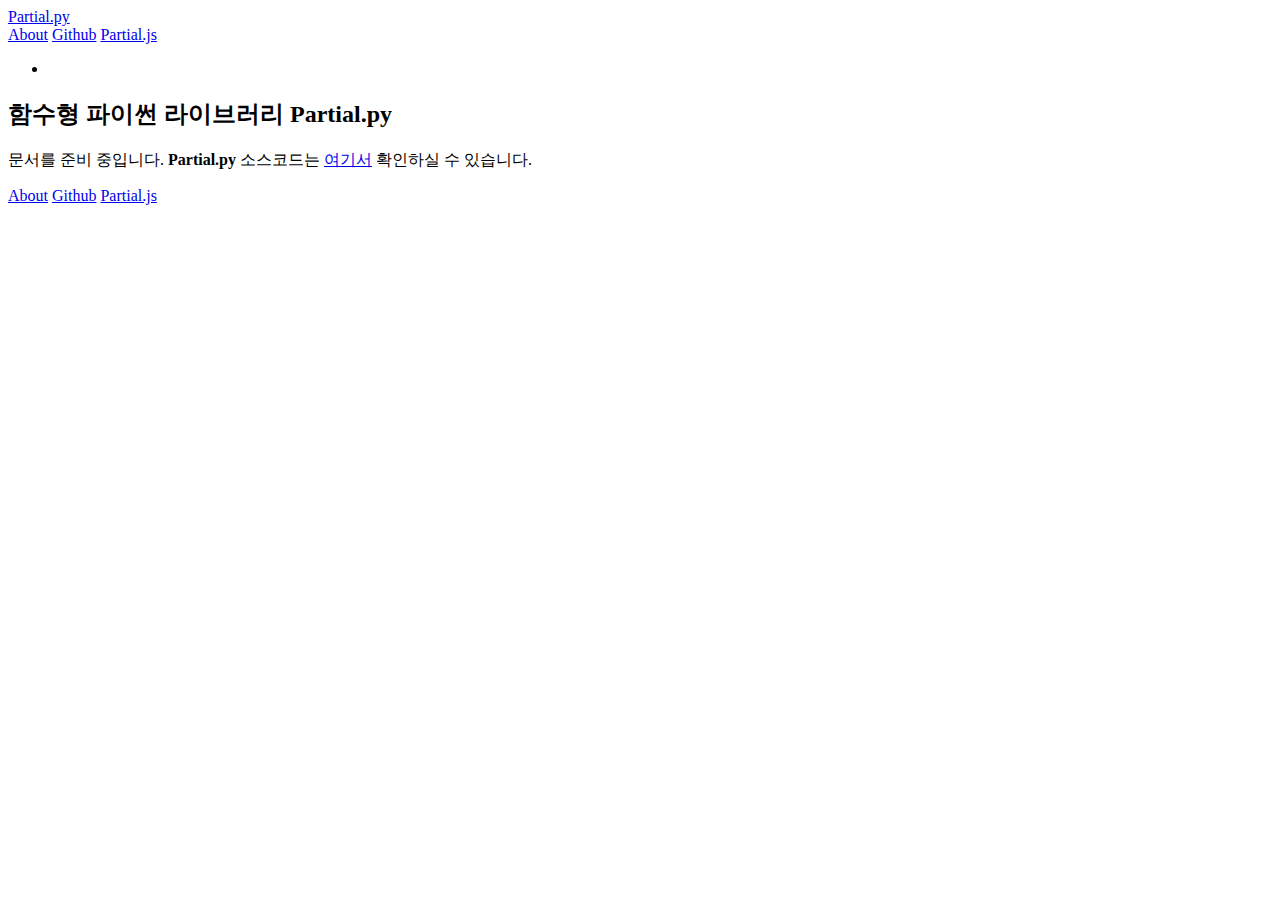
==== index.html @ ff906f54 "Site updated: 2017-05-24 17:25:22" ====
<!DOCTYPE html>
<html>
<head>
  <meta charset="utf-8">
  
  <title>Partial.py</title>
  <meta name="viewport" content="width=device-width, initial-scale=1, maximum-scale=1">
  <meta property="og:type" content="website">
<meta property="og:title" content="Partial.py">
<meta property="og:url" content="https://marpple.github.io/partial.py/index.html">
<meta property="og:site_name" content="Partial.py">
<meta name="twitter:card" content="summary">
<meta name="twitter:title" content="Partial.py">
  
  
    <link rel="shortcut icon" href="/partial.py/css/images/favicon.ico">
  
  
    <link href="//fonts.googleapis.com/css?family=Source+Code+Pro" rel="stylesheet" type="text/css">
  
  <link rel="stylesheet" href="/partial.py/css/style.css">
  

</head>

<body>
  <div id="container">
    <div id="wrap">
      <header id="header">
  <div id="header-outer">
    <div id="header-title" class="inner">
      <a href="/partial.py/">
       
        <div id="logo">Partial.py</div>
       
      </a>
    </div>
    <div id="header-middle" class="inner"></div>
    <div id="header-menu" class="inner">
      <nav id="main-nav">
        <a id="main-nav-toggle" class="nav-icon"></a>
        
          <a class="main-nav-link" href="/partial.py/">About</a>
        
          <a class="main-nav-link" href="https://github.com/marpple/partial.py">Github</a>
        
          <a class="main-nav-link" href="https://marpple.github.io/partial.js/">Partial.js</a>
        
      </nav>
    </div>
  </div>
</header>
      <div id="body">
        
<aside id="sidebar">
  <div class="widget-wrap" id="about">
    
    <div class="widget-title">
      <a href="#"></a>
    </div>
    <div class="widget">
      <ul>
        
        <li>
          <a href="#"></a>
        </li>
        
      </ul>
    </div>
    
  </div>
</aside>
<div id="main">
  <div id="posts-container">
    
  
    <div id="post-함수형 파이썬 라이브러리 Partial.py">
      <h2 class="post-title">함수형 파이썬 라이브러리 Partial.py</h2>
      <article id="about" class="article article-type-post" itemscope itemprop="blogPost">
  <div class="article-meta"></div>
  <div class="article-inner">
    <div class="article-entry" itemprop="articleBody">
      <p>문서를 준비 중입니다. <strong>Partial.py</strong> 소스코드는 <a href="https://github.com/marpple/partial.py" target="_blank" rel="external">여기서</a> 확인하실 수 있습니다.</p>

    </div>
  </div>
</article>



    </div>
  


  </div>
</div>

      </div>
    </div>
    <nav id="mobile-nav">
  
    <a href="/partial.py/" class="mobile-nav-link">About</a>
  
    <a href="https://github.com/marpple/partial.py" class="mobile-nav-link">Github</a>
  
    <a href="https://marpple.github.io/partial.js/" class="mobile-nav-link">Partial.js</a>
  
</nav>
    

<script src="//ajax.googleapis.com/ajax/libs/jquery/3.2.1/jquery.min.js"></script>


  <link rel="stylesheet" href="/partial.py/fancybox/jquery.fancybox.css">
  <script src="/partial.py/fancybox/jquery.fancybox.pack.js"></script>

<script src="/partial.py/js/partial.js"></script>
<script src="/partial.py/js/script.js"></script>

  </div>
</body>
</html>
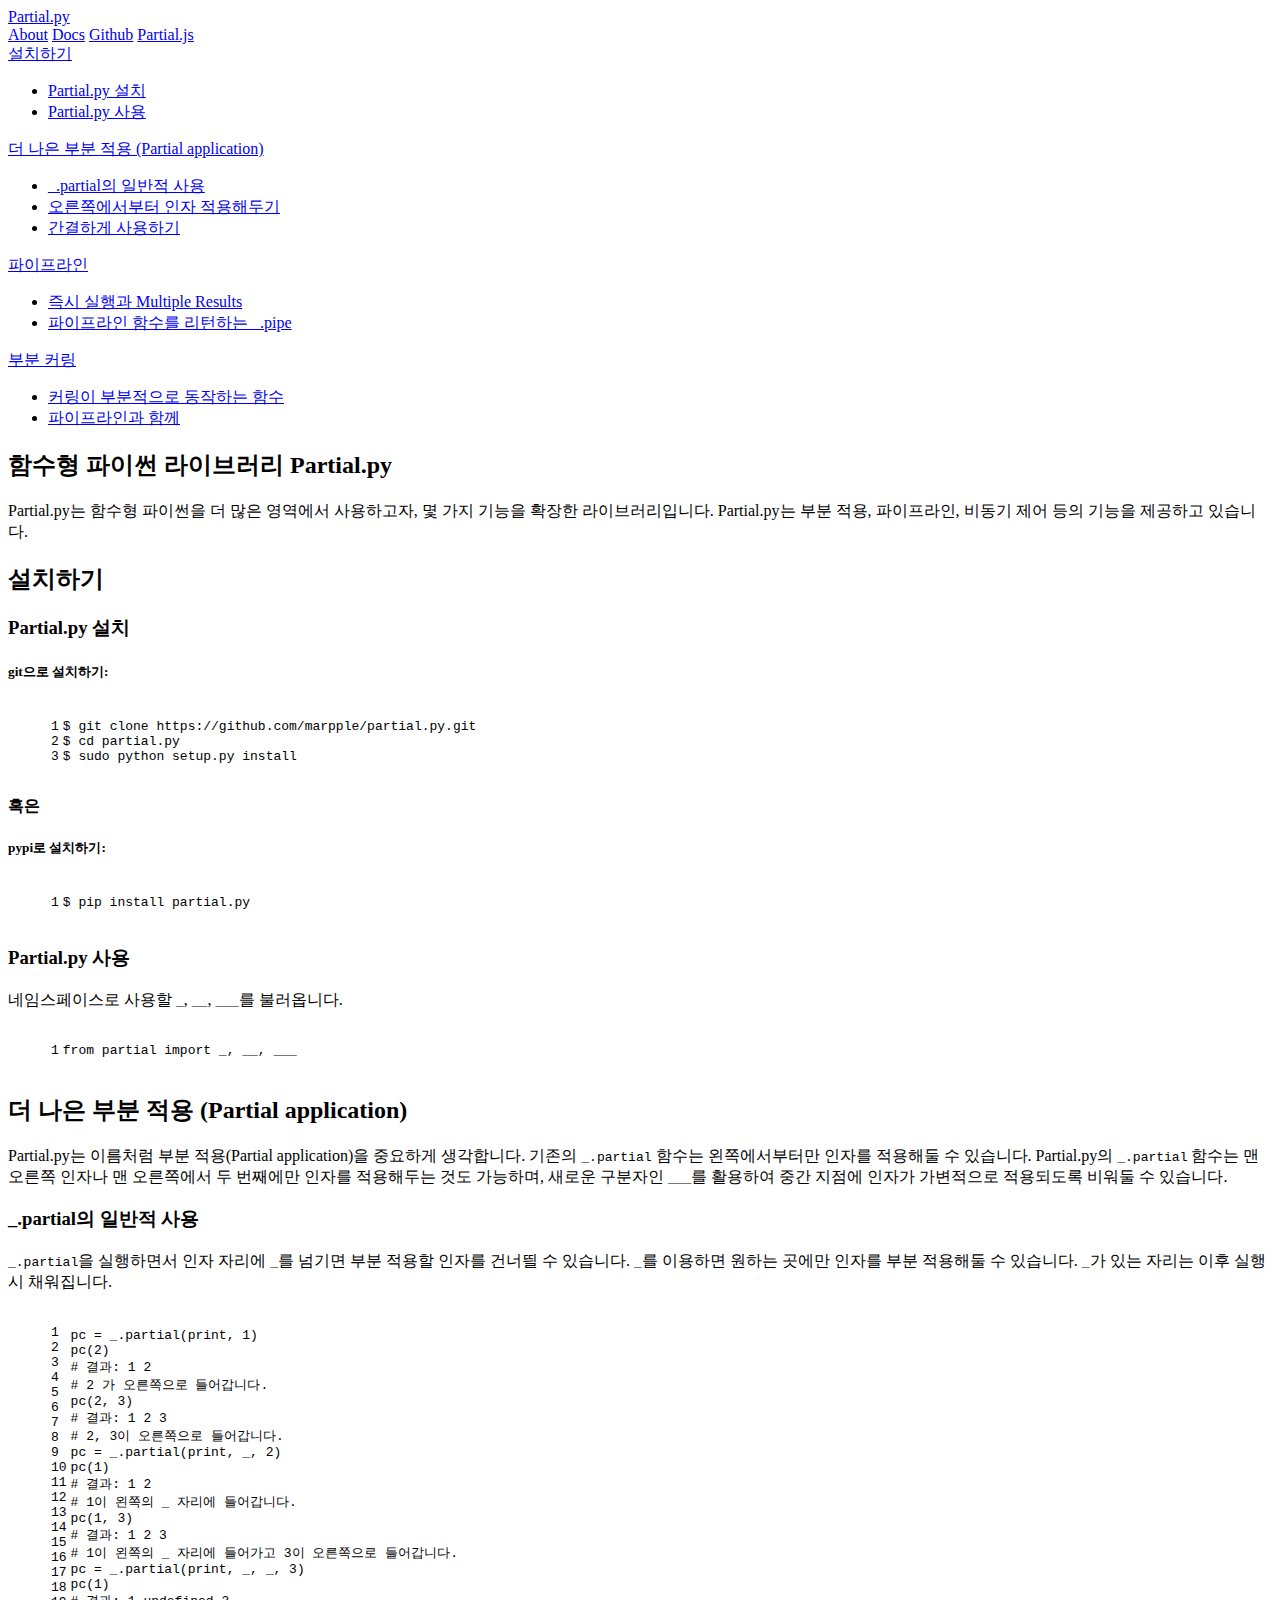
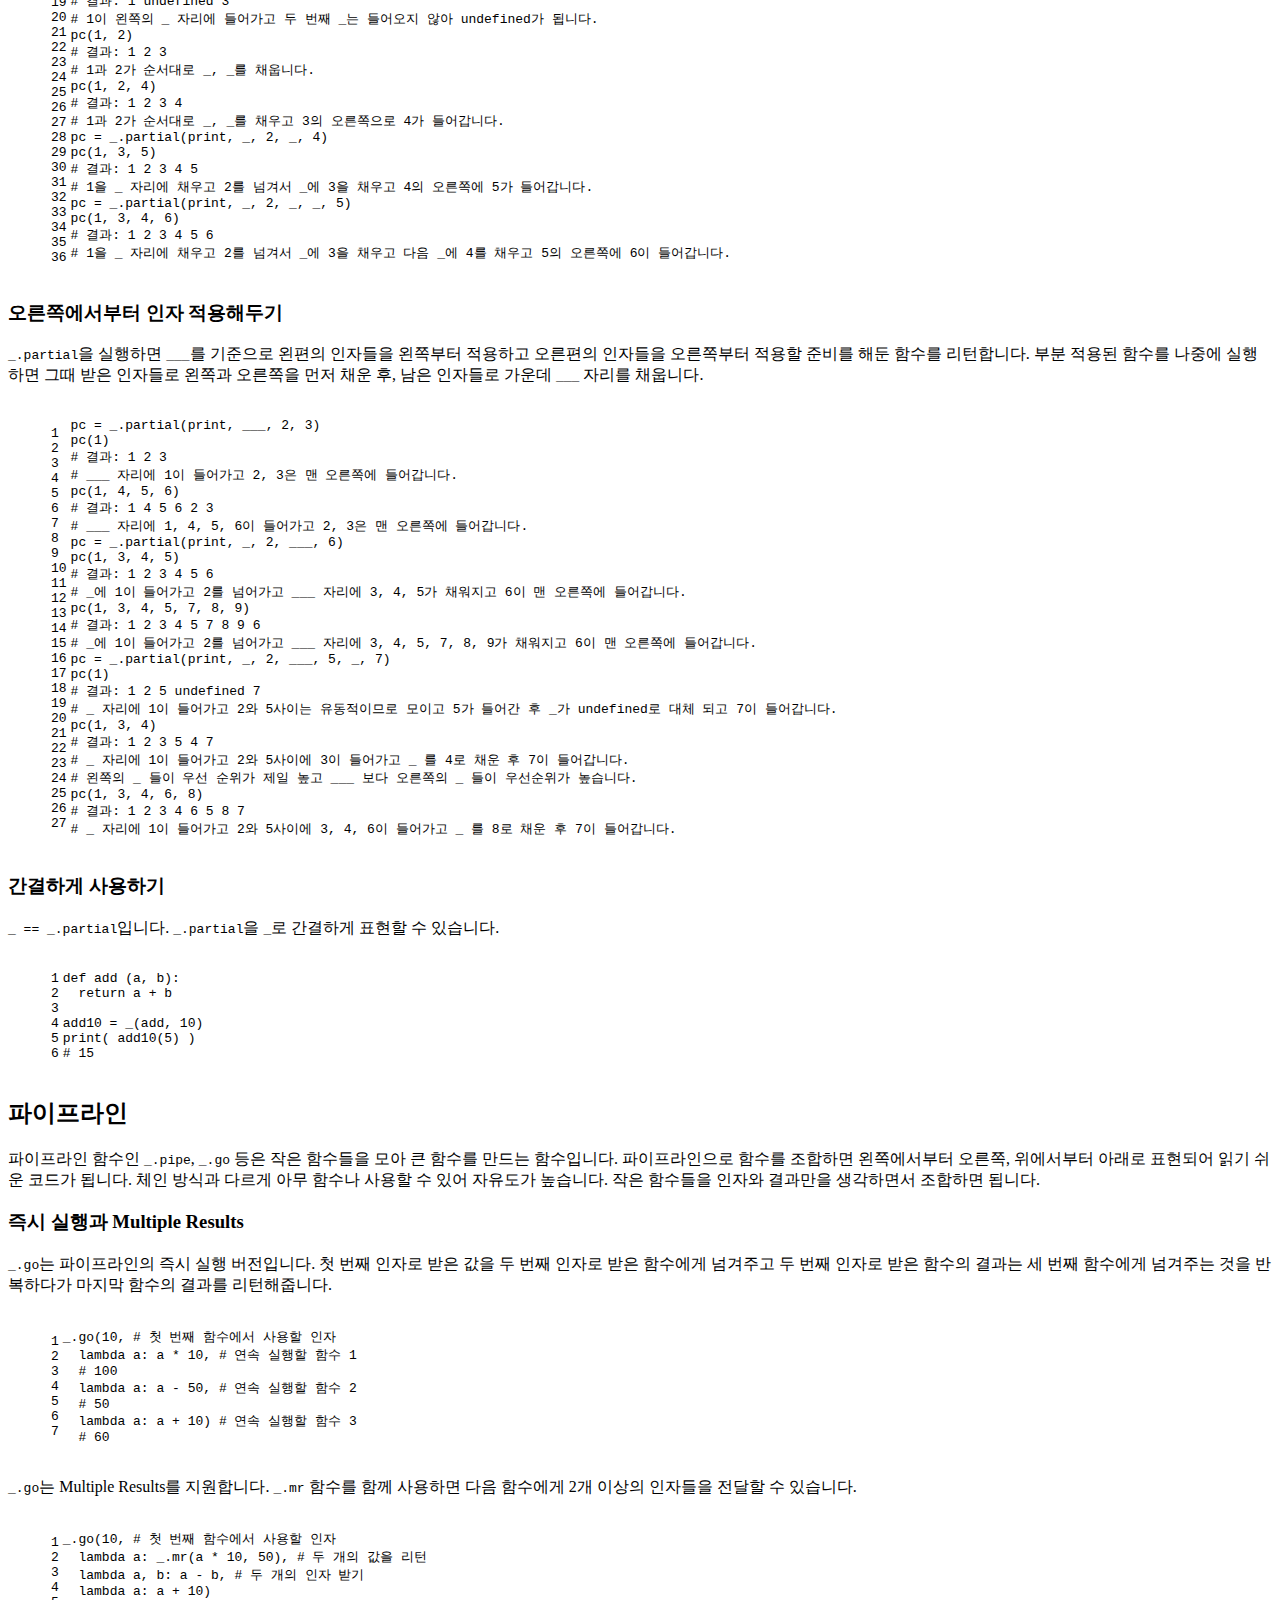
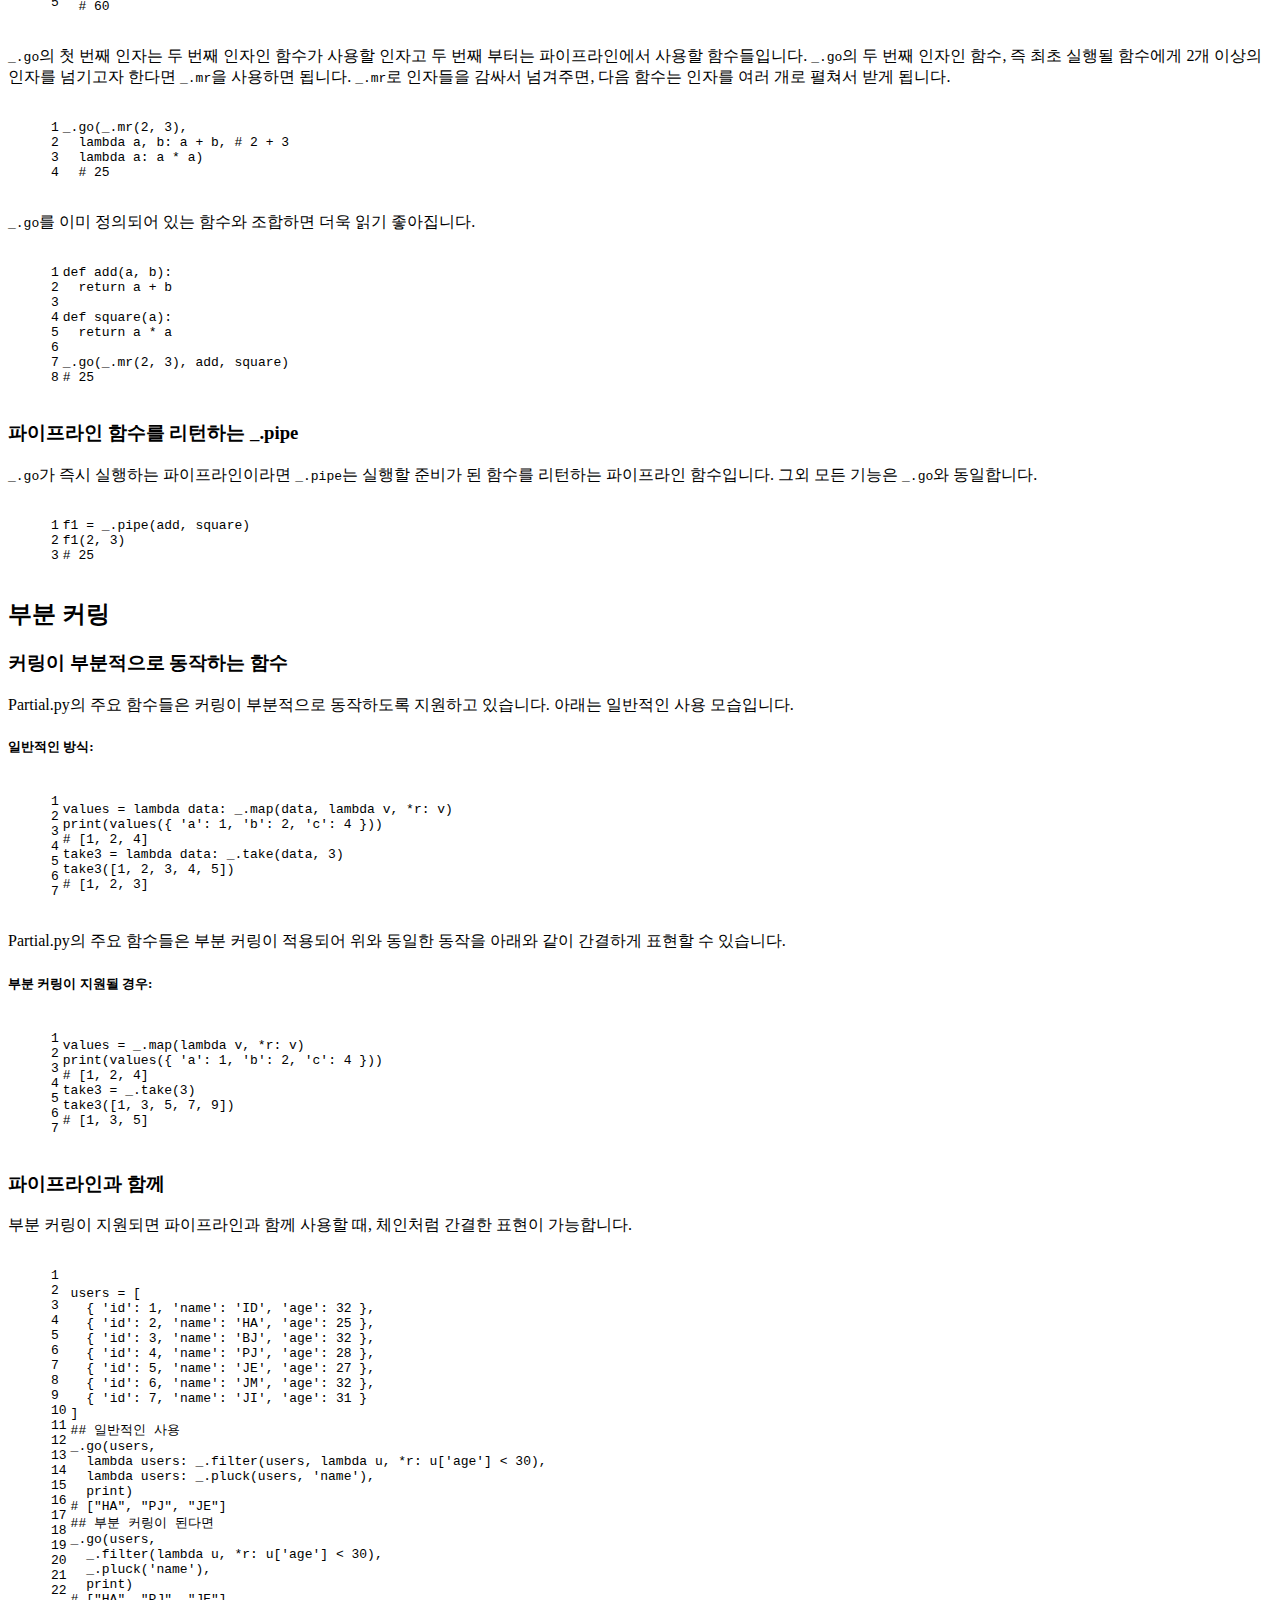
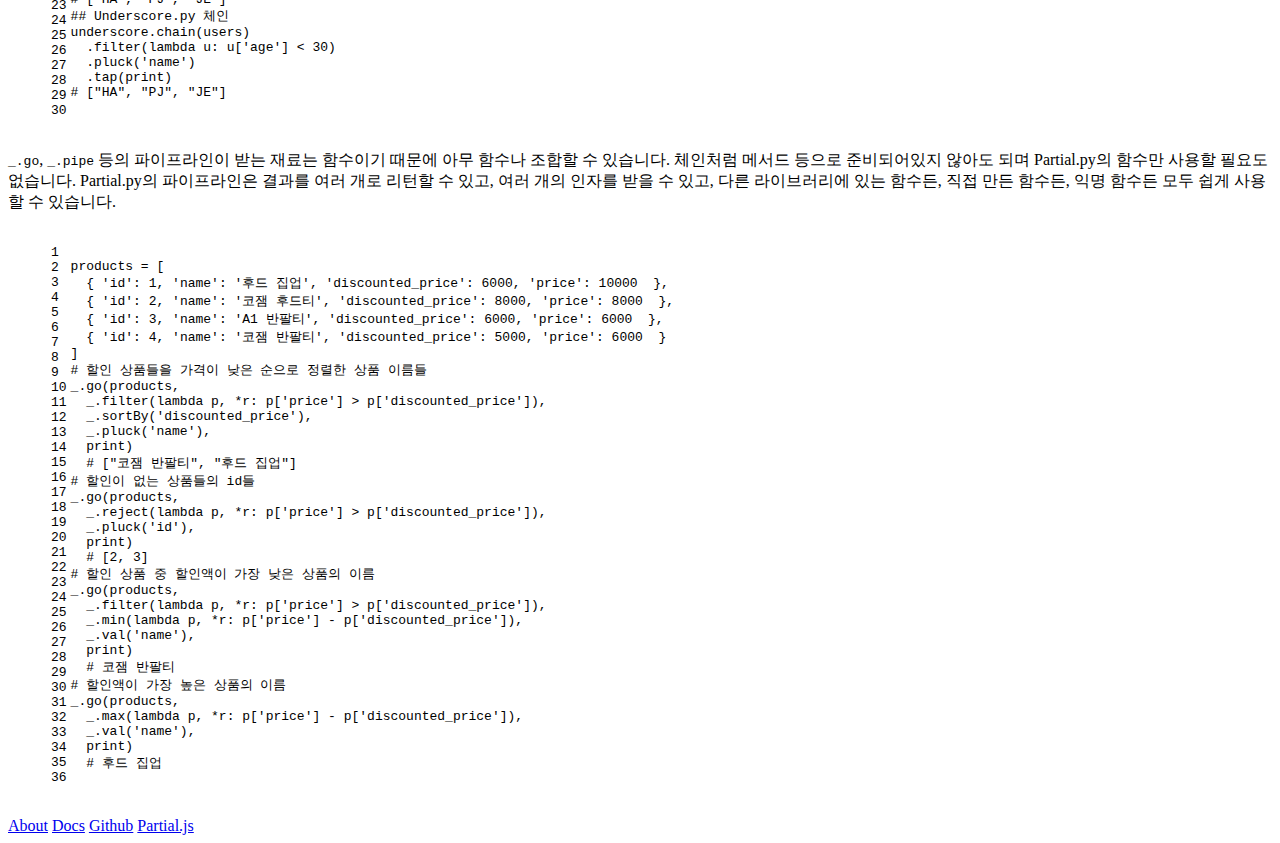
==== commit 1259e917: "Site updated: 2017-06-15 16:48:09" ====
--- a/index.html
+++ b/index.html
@@ -42,6 +42,8 @@
         
           <a class="main-nav-link" href="/partial.py/">About</a>
         
+          <a class="main-nav-link" href="/partial.py/docs">Docs</a>
+        
           <a class="main-nav-link" href="https://github.com/marpple/partial.py">Github</a>
         
           <a class="main-nav-link" href="https://marpple.github.io/partial.js/">Partial.js</a>
@@ -56,13 +58,72 @@
   <div class="widget-wrap" id="about">
     
     <div class="widget-title">
-      <a href="#"></a>
-    </div>
-    <div class="widget">
-      <ul>
-        
-        <li>
-          <a href="#"></a>
+      <a href="#설치하기">설치하기</a>
+    </div>
+    <div class="widget">
+      <ul>
+        
+        <li>
+          <a href="#Partial-py-설치">Partial.py 설치</a>
+        </li>
+        
+        <li>
+          <a href="#Partial-py-사용">Partial.py 사용</a>
+        </li>
+        
+      </ul>
+    </div>
+    
+    <div class="widget-title">
+      <a href="#더-나은-부분-적용-Partial-application">더 나은 부분 적용 (Partial application)</a>
+    </div>
+    <div class="widget">
+      <ul>
+        
+        <li>
+          <a href="#partial의-일반적-사용">_.partial의 일반적 사용</a>
+        </li>
+        
+        <li>
+          <a href="#오른쪽에서부터-인자-적용해두기">오른쪽에서부터 인자 적용해두기</a>
+        </li>
+        
+        <li>
+          <a href="#간결하게-사용하기">간결하게 사용하기</a>
+        </li>
+        
+      </ul>
+    </div>
+    
+    <div class="widget-title">
+      <a href="#파이프라인">파이프라인</a>
+    </div>
+    <div class="widget">
+      <ul>
+        
+        <li>
+          <a href="#즉시-실행과-Multiple-Results">즉시 실행과 Multiple Results</a>
+        </li>
+        
+        <li>
+          <a href="#파이프라인-함수를-리턴하는-pipe">파이프라인 함수를 리턴하는 _.pipe</a>
+        </li>
+        
+      </ul>
+    </div>
+    
+    <div class="widget-title">
+      <a href="#부분-커링">부분 커링</a>
+    </div>
+    <div class="widget">
+      <ul>
+        
+        <li>
+          <a href="#커링이-부분적으로-동작하는-함수">커링이 부분적으로 동작하는 함수</a>
+        </li>
+        
+        <li>
+          <a href="#파이프라인과-함께">파이프라인과 함께</a>
         </li>
         
       </ul>
@@ -80,7 +141,38 @@
   <div class="article-meta"></div>
   <div class="article-inner">
     <div class="article-entry" itemprop="articleBody">
-      <p>문서를 준비 중입니다. <strong>Partial.py</strong> 소스코드는 <a href="https://github.com/marpple/partial.py" target="_blank" rel="external">여기서</a> 확인하실 수 있습니다.</p>
+      <p>Partial.py는 함수형 파이썬을 더 많은 영역에서 사용하고자, 몇 가지 기능을 확장한 라이브러리입니다. Partial.py는 부분 적용, 파이프라인, 비동기 제어 등의 기능을 제공하고 있습니다.</p>
+<h2 id="설치하기"><a href="#설치하기" class="headerlink" title="설치하기"></a>설치하기</h2><h3 id="Partial-py-설치"><a href="#Partial-py-설치" class="headerlink" title="Partial.py 설치"></a>Partial.py 설치</h3><h5 id="git으로-설치하기"><a href="#git으로-설치하기" class="headerlink" title="git으로 설치하기:"></a>git으로 설치하기:</h5><figure class="highlight bash"><table><tr><td class="gutter"><pre><div class="line">1</div><div class="line">2</div><div class="line">3</div></pre></td><td class="code"><pre><div class="line">$ git <span class="built_in">clone</span> https://github.com/marpple/partial.py.git</div><div class="line">$ <span class="built_in">cd</span> partial.py</div><div class="line">$ sudo python setup.py install</div></pre></td></tr></table></figure>
+<p><strong>혹은</strong></p>
+<h5 id="pypi로-설치하기"><a href="#pypi로-설치하기" class="headerlink" title="pypi로 설치하기:"></a>pypi로 설치하기:</h5><figure class="highlight bash"><table><tr><td class="gutter"><pre><div class="line">1</div></pre></td><td class="code"><pre><div class="line">$ pip install partial.py</div></pre></td></tr></table></figure>
+<h3 id="Partial-py-사용"><a href="#Partial-py-사용" class="headerlink" title="Partial.py 사용"></a>Partial.py 사용</h3><p>네임스페이스로 사용할 <code>_</code>, <code>__</code>, <code>___</code>를 불러옵니다.</p>
+<figure class="highlight python"><table><tr><td class="gutter"><pre><div class="line">1</div></pre></td><td class="code"><pre><div class="line"><span class="keyword">from</span> partial <span class="keyword">import</span> _, __, ___</div></pre></td></tr></table></figure>
+<h2 id="더-나은-부분-적용-Partial-application"><a href="#더-나은-부분-적용-Partial-application" class="headerlink" title="더 나은 부분 적용 (Partial application)"></a>더 나은 부분 적용 (Partial application)</h2><p>Partial.py는 이름처럼 부분 적용(Partial application)을 중요하게 생각합니다. 기존의 <code>_.partial</code> 함수는 왼쪽에서부터만 인자를 적용해둘 수 있습니다. Partial.py의 <code>_.partial</code> 함수는 맨 오른쪽 인자나 맨 오른쪽에서 두 번째에만 인자를 적용해두는 것도 가능하며, 새로운 구분자인 <code>___</code>를 활용하여 중간 지점에 인자가 가변적으로 적용되도록 비워둘 수 있습니다.</p>
+<h3 id="partial의-일반적-사용"><a href="#partial의-일반적-사용" class="headerlink" title="_.partial의 일반적 사용"></a>_.partial의 일반적 사용</h3><p><code>_.partial</code>을 실행하면서 인자 자리에 <code>_</code>를 넘기면 부분 적용할 인자를 건너띌 수 있습니다. <code>_</code>를 이용하면 원하는 곳에만 인자를 부분 적용해둘 수 있습니다. <code>_</code>가 있는 자리는 이후 실행시 채워집니다.</p>
+<figure class="highlight python"><table><tr><td class="gutter"><pre><div class="line">1</div><div class="line">2</div><div class="line">3</div><div class="line">4</div><div class="line">5</div><div class="line">6</div><div class="line">7</div><div class="line">8</div><div class="line">9</div><div class="line">10</div><div class="line">11</div><div class="line">12</div><div class="line">13</div><div class="line">14</div><div class="line">15</div><div class="line">16</div><div class="line">17</div><div class="line">18</div><div class="line">19</div><div class="line">20</div><div class="line">21</div><div class="line">22</div><div class="line">23</div><div class="line">24</div><div class="line">25</div><div class="line">26</div><div class="line">27</div><div class="line">28</div><div class="line">29</div><div class="line">30</div><div class="line">31</div><div class="line">32</div><div class="line">33</div><div class="line">34</div><div class="line">35</div><div class="line">36</div></pre></td><td class="code"><pre><div class="line">pc = _.partial(<span class="keyword">print</span>, <span class="number">1</span>)</div><div class="line">pc(<span class="number">2</span>)</div><div class="line"><span class="comment"># 결과: 1 2</span></div><div class="line"><span class="comment"># 2 가 오른쪽으로 들어갑니다.</span></div><div class="line">pc(<span class="number">2</span>, <span class="number">3</span>)</div><div class="line"><span class="comment"># 결과: 1 2 3</span></div><div class="line"><span class="comment"># 2, 3이 오른쪽으로 들어갑니다.</span></div><div class="line"></div><div class="line">pc = _.partial(<span class="keyword">print</span>, _, <span class="number">2</span>)</div><div class="line">pc(<span class="number">1</span>)</div><div class="line"><span class="comment"># 결과: 1 2</span></div><div class="line"><span class="comment"># 1이 왼쪽의 _ 자리에 들어갑니다.</span></div><div class="line">pc(<span class="number">1</span>, <span class="number">3</span>)</div><div class="line"><span class="comment"># 결과: 1 2 3</span></div><div class="line"><span class="comment"># 1이 왼쪽의 _ 자리에 들어가고 3이 오른쪽으로 들어갑니다.</span></div><div class="line"></div><div class="line">pc = _.partial(<span class="keyword">print</span>, _, _, <span class="number">3</span>)</div><div class="line">pc(<span class="number">1</span>)</div><div class="line"><span class="comment"># 결과: 1 undefined 3</span></div><div class="line"><span class="comment"># 1이 왼쪽의 _ 자리에 들어가고 두 번째 _는 들어오지 않아 undefined가 됩니다.</span></div><div class="line">pc(<span class="number">1</span>, <span class="number">2</span>)</div><div class="line"><span class="comment"># 결과: 1 2 3</span></div><div class="line"><span class="comment"># 1과 2가 순서대로 _, _를 채웁니다.</span></div><div class="line">pc(<span class="number">1</span>, <span class="number">2</span>, <span class="number">4</span>)</div><div class="line"><span class="comment"># 결과: 1 2 3 4</span></div><div class="line"><span class="comment"># 1과 2가 순서대로 _, _를 채우고 3의 오른쪽으로 4가 들어갑니다.</span></div><div class="line"></div><div class="line">pc = _.partial(<span class="keyword">print</span>, _, <span class="number">2</span>, _, <span class="number">4</span>)</div><div class="line">pc(<span class="number">1</span>, <span class="number">3</span>, <span class="number">5</span>)</div><div class="line"><span class="comment"># 결과: 1 2 3 4 5</span></div><div class="line"><span class="comment"># 1을 _ 자리에 채우고 2를 넘겨서 _에 3을 채우고 4의 오른쪽에 5가 들어갑니다.</span></div><div class="line"></div><div class="line">pc = _.partial(<span class="keyword">print</span>, _, <span class="number">2</span>, _, _, <span class="number">5</span>)</div><div class="line">pc(<span class="number">1</span>, <span class="number">3</span>, <span class="number">4</span>, <span class="number">6</span>)</div><div class="line"><span class="comment"># 결과: 1 2 3 4 5 6</span></div><div class="line"><span class="comment"># 1을 _ 자리에 채우고 2를 넘겨서 _에 3을 채우고 다음 _에 4를 채우고 5의 오른쪽에 6이 들어갑니다.</span></div></pre></td></tr></table></figure>
+<h3 id="오른쪽에서부터-인자-적용해두기"><a href="#오른쪽에서부터-인자-적용해두기" class="headerlink" title="오른쪽에서부터 인자 적용해두기"></a>오른쪽에서부터 인자 적용해두기</h3><p><code>_.partial</code>을 실행하면 <code>___</code>를 기준으로 왼편의 인자들을 왼쪽부터 적용하고 오른편의 인자들을 오른쪽부터 적용할 준비를 해둔 함수를 리턴합니다. 부분 적용된 함수를 나중에 실행하면 그때 받은 인자들로 왼쪽과 오른쪽을 먼저 채운 후, 남은 인자들로 가운데 <code>___</code> 자리를 채웁니다.</p>
+<figure class="highlight python"><table><tr><td class="gutter"><pre><div class="line">1</div><div class="line">2</div><div class="line">3</div><div class="line">4</div><div class="line">5</div><div class="line">6</div><div class="line">7</div><div class="line">8</div><div class="line">9</div><div class="line">10</div><div class="line">11</div><div class="line">12</div><div class="line">13</div><div class="line">14</div><div class="line">15</div><div class="line">16</div><div class="line">17</div><div class="line">18</div><div class="line">19</div><div class="line">20</div><div class="line">21</div><div class="line">22</div><div class="line">23</div><div class="line">24</div><div class="line">25</div><div class="line">26</div><div class="line">27</div></pre></td><td class="code"><pre><div class="line">pc = _.partial(<span class="keyword">print</span>, ___, <span class="number">2</span>, <span class="number">3</span>)</div><div class="line">pc(<span class="number">1</span>)</div><div class="line"><span class="comment"># 결과: 1 2 3</span></div><div class="line"><span class="comment"># ___ 자리에 1이 들어가고 2, 3은 맨 오른쪽에 들어갑니다.</span></div><div class="line">pc(<span class="number">1</span>, <span class="number">4</span>, <span class="number">5</span>, <span class="number">6</span>)</div><div class="line"><span class="comment"># 결과: 1 4 5 6 2 3</span></div><div class="line"><span class="comment"># ___ 자리에 1, 4, 5, 6이 들어가고 2, 3은 맨 오른쪽에 들어갑니다.</span></div><div class="line"></div><div class="line">pc = _.partial(<span class="keyword">print</span>, _, <span class="number">2</span>, ___, <span class="number">6</span>)</div><div class="line">pc(<span class="number">1</span>, <span class="number">3</span>, <span class="number">4</span>, <span class="number">5</span>)</div><div class="line"><span class="comment"># 결과: 1 2 3 4 5 6</span></div><div class="line"><span class="comment"># _에 1이 들어가고 2를 넘어가고 ___ 자리에 3, 4, 5가 채워지고 6이 맨 오른쪽에 들어갑니다.</span></div><div class="line">pc(<span class="number">1</span>, <span class="number">3</span>, <span class="number">4</span>, <span class="number">5</span>, <span class="number">7</span>, <span class="number">8</span>, <span class="number">9</span>)</div><div class="line"><span class="comment"># 결과: 1 2 3 4 5 7 8 9 6</span></div><div class="line"><span class="comment"># _에 1이 들어가고 2를 넘어가고 ___ 자리에 3, 4, 5, 7, 8, 9가 채워지고 6이 맨 오른쪽에 들어갑니다.</span></div><div class="line"></div><div class="line">pc = _.partial(<span class="keyword">print</span>, _, <span class="number">2</span>, ___, <span class="number">5</span>, _, <span class="number">7</span>)</div><div class="line">pc(<span class="number">1</span>)</div><div class="line"><span class="comment"># 결과: 1 2 5 undefined 7</span></div><div class="line"><span class="comment"># _ 자리에 1이 들어가고 2와 5사이는 유동적이므로 모이고 5가 들어간 후 _가 undefined로 대체 되고 7이 들어갑니다.</span></div><div class="line">pc(<span class="number">1</span>, <span class="number">3</span>, <span class="number">4</span>)</div><div class="line"><span class="comment"># 결과: 1 2 3 5 4 7</span></div><div class="line"><span class="comment"># _ 자리에 1이 들어가고 2와 5사이에 3이 들어가고 _ 를 4로 채운 후 7이 들어갑니다.</span></div><div class="line"><span class="comment"># 왼쪽의 _ 들이 우선 순위가 제일 높고 ___ 보다 오른쪽의 _ 들이 우선순위가 높습니다.</span></div><div class="line">pc(<span class="number">1</span>, <span class="number">3</span>, <span class="number">4</span>, <span class="number">6</span>, <span class="number">8</span>)</div><div class="line"><span class="comment"># 결과: 1 2 3 4 6 5 8 7</span></div><div class="line"><span class="comment"># _ 자리에 1이 들어가고 2와 5사이에 3, 4, 6이 들어가고 _ 를 8로 채운 후 7이 들어갑니다.</span></div></pre></td></tr></table></figure>
+<h3 id="간결하게-사용하기"><a href="#간결하게-사용하기" class="headerlink" title="간결하게 사용하기"></a>간결하게 사용하기</h3><p><code>_ == _.partial</code>입니다. <code>_.partial</code>을 <code>_</code>로 간결하게 표현할 수 있습니다.</p>
+<figure class="highlight python"><table><tr><td class="gutter"><pre><div class="line">1</div><div class="line">2</div><div class="line">3</div><div class="line">4</div><div class="line">5</div><div class="line">6</div></pre></td><td class="code"><pre><div class="line"><span class="function"><span class="keyword">def</span> <span class="title">add</span> <span class="params">(a, b)</span>:</span> </div><div class="line">  <span class="keyword">return</span> a + b</div><div class="line">  </div><div class="line">add10 = _(add, <span class="number">10</span>)</div><div class="line">print( add10(<span class="number">5</span>) )</div><div class="line"><span class="comment"># 15</span></div></pre></td></tr></table></figure>
+<h2 id="파이프라인"><a href="#파이프라인" class="headerlink" title="파이프라인"></a>파이프라인</h2><p>파이프라인 함수인 <code>_.pipe</code>, <code>_.go</code> 등은 작은 함수들을 모아 큰 함수를 만드는 함수입니다. 파이프라인으로 함수를 조합하면 왼쪽에서부터 오른쪽, 위에서부터 아래로 표현되어 읽기 쉬운 코드가 됩니다. 체인 방식과 다르게 아무 함수나 사용할 수 있어 자유도가 높습니다. 작은 함수들을 인자와 결과만을 생각하면서 조합하면 됩니다.</p>
+<h3 id="즉시-실행과-Multiple-Results"><a href="#즉시-실행과-Multiple-Results" class="headerlink" title="즉시 실행과 Multiple Results"></a>즉시 실행과 Multiple Results</h3><p><code>_.go</code>는 파이프라인의 즉시 실행 버전입니다. 첫 번째 인자로 받은 값을 두 번째 인자로 받은 함수에게 넘겨주고 두 번째 인자로 받은 함수의 결과는 세 번째 함수에게 넘겨주는 것을 반복하다가 마지막 함수의 결과를 리턴해줍니다.</p>
+<figure class="highlight python"><table><tr><td class="gutter"><pre><div class="line">1</div><div class="line">2</div><div class="line">3</div><div class="line">4</div><div class="line">5</div><div class="line">6</div><div class="line">7</div></pre></td><td class="code"><pre><div class="line">_.go(<span class="number">10</span>, <span class="comment"># 첫 번째 함수에서 사용할 인자</span></div><div class="line">  <span class="keyword">lambda</span> a: a * <span class="number">10</span>, <span class="comment"># 연속 실행할 함수 1</span></div><div class="line">  <span class="comment"># 100</span></div><div class="line">  <span class="keyword">lambda</span> a: a - <span class="number">50</span>, <span class="comment"># 연속 실행할 함수 2</span></div><div class="line">  <span class="comment"># 50</span></div><div class="line">  <span class="keyword">lambda</span> a: a + <span class="number">10</span>) <span class="comment"># 연속 실행할 함수 3</span></div><div class="line">  <span class="comment"># 60</span></div></pre></td></tr></table></figure>
+<p><code>_.go</code>는 Multiple Results를 지원합니다. <code>_.mr</code> 함수를 함께 사용하면 다음 함수에게 2개 이상의 인자들을 전달할 수 있습니다.</p>
+<figure class="highlight python"><table><tr><td class="gutter"><pre><div class="line">1</div><div class="line">2</div><div class="line">3</div><div class="line">4</div><div class="line">5</div></pre></td><td class="code"><pre><div class="line">_.go(<span class="number">10</span>, <span class="comment"># 첫 번째 함수에서 사용할 인자</span></div><div class="line">  <span class="keyword">lambda</span> a: _.mr(a * <span class="number">10</span>, <span class="number">50</span>), <span class="comment"># 두 개의 값을 리턴</span></div><div class="line">  <span class="keyword">lambda</span> a, b: a - b, <span class="comment"># 두 개의 인자 받기</span></div><div class="line">  <span class="keyword">lambda</span> a: a + <span class="number">10</span>)</div><div class="line">  <span class="comment"># 60</span></div></pre></td></tr></table></figure>
+<p><code>_.go</code>의 첫 번째 인자는 두 번째 인자인 함수가 사용할 인자고 두 번째 부터는 파이프라인에서 사용할 함수들입니다. <code>_.go</code>의 두 번째 인자인 함수, 즉 최초 실행될 함수에게 2개 이상의 인자를 넘기고자 한다면 <code>_.mr</code>을 사용하면 됩니다. <code>_.mr</code>로 인자들을 감싸서 넘겨주면, 다음 함수는 인자를 여러 개로 펼쳐서 받게 됩니다.</p>
+<figure class="highlight python"><table><tr><td class="gutter"><pre><div class="line">1</div><div class="line">2</div><div class="line">3</div><div class="line">4</div></pre></td><td class="code"><pre><div class="line">_.go(_.mr(<span class="number">2</span>, <span class="number">3</span>),</div><div class="line">  <span class="keyword">lambda</span> a, b: a + b, <span class="comment"># 2 + 3</span></div><div class="line">  <span class="keyword">lambda</span> a: a * a)</div><div class="line">  <span class="comment"># 25</span></div></pre></td></tr></table></figure>
+<p><code>_.go</code>를 이미 정의되어 있는 함수와 조합하면 더욱 읽기 좋아집니다.</p>
+<figure class="highlight python"><table><tr><td class="gutter"><pre><div class="line">1</div><div class="line">2</div><div class="line">3</div><div class="line">4</div><div class="line">5</div><div class="line">6</div><div class="line">7</div><div class="line">8</div></pre></td><td class="code"><pre><div class="line"><span class="function"><span class="keyword">def</span> <span class="title">add</span><span class="params">(a, b)</span>:</span></div><div class="line">  <span class="keyword">return</span> a + b</div><div class="line">  </div><div class="line"><span class="function"><span class="keyword">def</span> <span class="title">square</span><span class="params">(a)</span>:</span></div><div class="line">  <span class="keyword">return</span> a * a</div><div class="line">  </div><div class="line">_.go(_.mr(<span class="number">2</span>, <span class="number">3</span>), add, square)</div><div class="line"><span class="comment"># 25</span></div></pre></td></tr></table></figure>
+<h3 id="파이프라인-함수를-리턴하는-pipe"><a href="#파이프라인-함수를-리턴하는-pipe" class="headerlink" title="파이프라인 함수를 리턴하는 _.pipe"></a>파이프라인 함수를 리턴하는 _.pipe</h3><p><code>_.go</code>가 즉시 실행하는 파이프라인이라면 <code>_.pipe</code>는 실행할 준비가 된 함수를 리턴하는 파이프라인 함수입니다. 그외 모든 기능은 <code>_.go</code>와 동일합니다.</p>
+<figure class="highlight python"><table><tr><td class="gutter"><pre><div class="line">1</div><div class="line">2</div><div class="line">3</div></pre></td><td class="code"><pre><div class="line">f1 = _.pipe(add, square)</div><div class="line">f1(<span class="number">2</span>, <span class="number">3</span>)</div><div class="line"><span class="comment"># 25</span></div></pre></td></tr></table></figure>
+<h2 id="부분-커링"><a href="#부분-커링" class="headerlink" title="부분 커링"></a>부분 커링</h2><h3 id="커링이-부분적으로-동작하는-함수"><a href="#커링이-부분적으로-동작하는-함수" class="headerlink" title="커링이 부분적으로 동작하는 함수"></a>커링이 부분적으로 동작하는 함수</h3><p>Partial.py의 주요 함수들은 커링이 부분적으로 동작하도록 지원하고 있습니다. 아래는 일반적인 사용 모습입니다.</p>
+<h5 id="일반적인-방식"><a href="#일반적인-방식" class="headerlink" title="일반적인 방식:"></a>일반적인 방식:</h5><figure class="highlight python"><table><tr><td class="gutter"><pre><div class="line">1</div><div class="line">2</div><div class="line">3</div><div class="line">4</div><div class="line">5</div><div class="line">6</div><div class="line">7</div></pre></td><td class="code"><pre><div class="line">values = <span class="keyword">lambda</span> data: _.map(data, <span class="keyword">lambda</span> v, *r: v)</div><div class="line">print(values(&#123; <span class="string">'a'</span>: <span class="number">1</span>, <span class="string">'b'</span>: <span class="number">2</span>, <span class="string">'c'</span>: <span class="number">4</span> &#125;))</div><div class="line"><span class="comment"># [1, 2, 4]</span></div><div class="line"></div><div class="line">take3 = <span class="keyword">lambda</span> data: _.take(data, <span class="number">3</span>)</div><div class="line">take3([<span class="number">1</span>, <span class="number">2</span>, <span class="number">3</span>, <span class="number">4</span>, <span class="number">5</span>])</div><div class="line"><span class="comment"># [1, 2, 3]</span></div></pre></td></tr></table></figure>
+<p>Partial.py의 주요 함수들은 부분 커링이 적용되어 위와 동일한 동작을 아래와 같이 간결하게 표현할 수 있습니다.</p>
+<h5 id="부분-커링이-지원될-경우"><a href="#부분-커링이-지원될-경우" class="headerlink" title="부분 커링이 지원될 경우:"></a>부분 커링이 지원될 경우:</h5><figure class="highlight python"><table><tr><td class="gutter"><pre><div class="line">1</div><div class="line">2</div><div class="line">3</div><div class="line">4</div><div class="line">5</div><div class="line">6</div><div class="line">7</div></pre></td><td class="code"><pre><div class="line">values = _.map(<span class="keyword">lambda</span> v, *r: v)</div><div class="line">print(values(&#123; <span class="string">'a'</span>: <span class="number">1</span>, <span class="string">'b'</span>: <span class="number">2</span>, <span class="string">'c'</span>: <span class="number">4</span> &#125;))</div><div class="line"><span class="comment"># [1, 2, 4]</span></div><div class="line"></div><div class="line">take3 = _.take(<span class="number">3</span>)</div><div class="line">take3([<span class="number">1</span>, <span class="number">3</span>, <span class="number">5</span>, <span class="number">7</span>, <span class="number">9</span>])</div><div class="line"><span class="comment"># [1, 3, 5]</span></div></pre></td></tr></table></figure>
+<h3 id="파이프라인과-함께"><a href="#파이프라인과-함께" class="headerlink" title="파이프라인과 함께"></a>파이프라인과 함께</h3><p>부분 커링이 지원되면 파이프라인과 함께 사용할 때, 체인처럼 간결한 표현이 가능합니다.</p>
+<figure class="highlight python"><table><tr><td class="gutter"><pre><div class="line">1</div><div class="line">2</div><div class="line">3</div><div class="line">4</div><div class="line">5</div><div class="line">6</div><div class="line">7</div><div class="line">8</div><div class="line">9</div><div class="line">10</div><div class="line">11</div><div class="line">12</div><div class="line">13</div><div class="line">14</div><div class="line">15</div><div class="line">16</div><div class="line">17</div><div class="line">18</div><div class="line">19</div><div class="line">20</div><div class="line">21</div><div class="line">22</div><div class="line">23</div><div class="line">24</div><div class="line">25</div><div class="line">26</div><div class="line">27</div><div class="line">28</div><div class="line">29</div><div class="line">30</div></pre></td><td class="code"><pre><div class="line">users = [</div><div class="line">  &#123; <span class="string">'id'</span>: <span class="number">1</span>, <span class="string">'name'</span>: <span class="string">'ID'</span>, <span class="string">'age'</span>: <span class="number">32</span> &#125;,</div><div class="line">  &#123; <span class="string">'id'</span>: <span class="number">2</span>, <span class="string">'name'</span>: <span class="string">'HA'</span>, <span class="string">'age'</span>: <span class="number">25</span> &#125;,</div><div class="line">  &#123; <span class="string">'id'</span>: <span class="number">3</span>, <span class="string">'name'</span>: <span class="string">'BJ'</span>, <span class="string">'age'</span>: <span class="number">32</span> &#125;,</div><div class="line">  &#123; <span class="string">'id'</span>: <span class="number">4</span>, <span class="string">'name'</span>: <span class="string">'PJ'</span>, <span class="string">'age'</span>: <span class="number">28</span> &#125;,</div><div class="line">  &#123; <span class="string">'id'</span>: <span class="number">5</span>, <span class="string">'name'</span>: <span class="string">'JE'</span>, <span class="string">'age'</span>: <span class="number">27</span> &#125;,</div><div class="line">  &#123; <span class="string">'id'</span>: <span class="number">6</span>, <span class="string">'name'</span>: <span class="string">'JM'</span>, <span class="string">'age'</span>: <span class="number">32</span> &#125;,</div><div class="line">  &#123; <span class="string">'id'</span>: <span class="number">7</span>, <span class="string">'name'</span>: <span class="string">'JI'</span>, <span class="string">'age'</span>: <span class="number">31</span> &#125;</div><div class="line">]</div><div class="line"></div><div class="line"><span class="comment">## 일반적인 사용</span></div><div class="line">_.go(users,</div><div class="line">  <span class="keyword">lambda</span> users: _.filter(users, <span class="keyword">lambda</span> u, *r: u[<span class="string">'age'</span>] &lt; <span class="number">30</span>),</div><div class="line">  <span class="keyword">lambda</span> users: _.pluck(users, <span class="string">'name'</span>),</div><div class="line">  <span class="keyword">print</span>)</div><div class="line"><span class="comment"># ["HA", "PJ", "JE"]</span></div><div class="line"></div><div class="line"><span class="comment">## 부분 커링이 된다면</span></div><div class="line">_.go(users,</div><div class="line">  _.filter(<span class="keyword">lambda</span> u, *r: u[<span class="string">'age'</span>] &lt; <span class="number">30</span>),</div><div class="line">  _.pluck(<span class="string">'name'</span>),</div><div class="line">  <span class="keyword">print</span>)</div><div class="line"><span class="comment"># ["HA", "PJ", "JE"]</span></div><div class="line"></div><div class="line"><span class="comment">## Underscore.py 체인</span></div><div class="line">underscore.chain(users)</div><div class="line">  .filter(<span class="keyword">lambda</span> u: u[<span class="string">'age'</span>] &lt; <span class="number">30</span>)</div><div class="line">  .pluck(<span class="string">'name'</span>)</div><div class="line">  .tap(<span class="keyword">print</span>)</div><div class="line"><span class="comment"># ["HA", "PJ", "JE"]</span></div></pre></td></tr></table></figure>
+<p><code>_.go</code>, <code>_.pipe</code> 등의 파이프라인이 받는 재료는 함수이기 때문에 아무 함수나 조합할 수 있습니다. 체인처럼 메서드 등으로 준비되어있지 않아도 되며 Partial.py의 함수만 사용할 필요도 없습니다. Partial.py의 파이프라인은 결과를 여러 개로 리턴할 수 있고, 여러 개의 인자를 받을 수 있고, 다른 라이브러리에 있는 함수든, 직접 만든 함수든, 익명 함수든 모두 쉽게 사용할 수 있습니다.</p>
+<figure class="highlight python"><table><tr><td class="gutter"><pre><div class="line">1</div><div class="line">2</div><div class="line">3</div><div class="line">4</div><div class="line">5</div><div class="line">6</div><div class="line">7</div><div class="line">8</div><div class="line">9</div><div class="line">10</div><div class="line">11</div><div class="line">12</div><div class="line">13</div><div class="line">14</div><div class="line">15</div><div class="line">16</div><div class="line">17</div><div class="line">18</div><div class="line">19</div><div class="line">20</div><div class="line">21</div><div class="line">22</div><div class="line">23</div><div class="line">24</div><div class="line">25</div><div class="line">26</div><div class="line">27</div><div class="line">28</div><div class="line">29</div><div class="line">30</div><div class="line">31</div><div class="line">32</div><div class="line">33</div><div class="line">34</div><div class="line">35</div><div class="line">36</div></pre></td><td class="code"><pre><div class="line">products = [</div><div class="line">  &#123; <span class="string">'id'</span>: <span class="number">1</span>, <span class="string">'name'</span>: <span class="string">'후드 집업'</span>, <span class="string">'discounted_price'</span>: <span class="number">6000</span>, <span class="string">'price'</span>: <span class="number">10000</span>  &#125;,</div><div class="line">  &#123; <span class="string">'id'</span>: <span class="number">2</span>, <span class="string">'name'</span>: <span class="string">'코잼 후드티'</span>, <span class="string">'discounted_price'</span>: <span class="number">8000</span>, <span class="string">'price'</span>: <span class="number">8000</span>  &#125;,</div><div class="line">  &#123; <span class="string">'id'</span>: <span class="number">3</span>, <span class="string">'name'</span>: <span class="string">'A1 반팔티'</span>, <span class="string">'discounted_price'</span>: <span class="number">6000</span>, <span class="string">'price'</span>: <span class="number">6000</span>  &#125;,</div><div class="line">  &#123; <span class="string">'id'</span>: <span class="number">4</span>, <span class="string">'name'</span>: <span class="string">'코잼 반팔티'</span>, <span class="string">'discounted_price'</span>: <span class="number">5000</span>, <span class="string">'price'</span>: <span class="number">6000</span>  &#125;</div><div class="line">]</div><div class="line"></div><div class="line"><span class="comment"># 할인 상품들을 가격이 낮은 순으로 정렬한 상품 이름들</span></div><div class="line">_.go(products,</div><div class="line">  _.filter(<span class="keyword">lambda</span> p, *r: p[<span class="string">'price'</span>] &gt; p[<span class="string">'discounted_price'</span>]),</div><div class="line">  _.sortBy(<span class="string">'discounted_price'</span>),</div><div class="line">  _.pluck(<span class="string">'name'</span>),</div><div class="line">  <span class="keyword">print</span>)</div><div class="line">  <span class="comment"># ["코잼 반팔티", "후드 집업"]</span></div><div class="line"></div><div class="line"><span class="comment"># 할인이 없는 상품들의 id들</span></div><div class="line">_.go(products,</div><div class="line">  _.reject(<span class="keyword">lambda</span> p, *r: p[<span class="string">'price'</span>] &gt; p[<span class="string">'discounted_price'</span>]),</div><div class="line">  _.pluck(<span class="string">'id'</span>),</div><div class="line">  <span class="keyword">print</span>)</div><div class="line">  <span class="comment"># [2, 3]</span></div><div class="line"></div><div class="line"><span class="comment"># 할인 상품 중 할인액이 가장 낮은 상품의 이름</span></div><div class="line">_.go(products,</div><div class="line">  _.filter(<span class="keyword">lambda</span> p, *r: p[<span class="string">'price'</span>] &gt; p[<span class="string">'discounted_price'</span>]),</div><div class="line">  _.min(<span class="keyword">lambda</span> p, *r: p[<span class="string">'price'</span>] - p[<span class="string">'discounted_price'</span>]),</div><div class="line">  _.val(<span class="string">'name'</span>),</div><div class="line">  <span class="keyword">print</span>)</div><div class="line">  <span class="comment"># 코잼 반팔티</span></div><div class="line"></div><div class="line"><span class="comment"># 할인액이 가장 높은 상품의 이름</span></div><div class="line">_.go(products,</div><div class="line">  _.max(<span class="keyword">lambda</span> p, *r: p[<span class="string">'price'</span>] - p[<span class="string">'discounted_price'</span>]),</div><div class="line">  _.val(<span class="string">'name'</span>),</div><div class="line">  <span class="keyword">print</span>)</div><div class="line">  <span class="comment"># 후드 집업</span></div></pre></td></tr></table></figure>
 
     </div>
   </div>
@@ -100,6 +192,8 @@
     <nav id="mobile-nav">
   
     <a href="/partial.py/" class="mobile-nav-link">About</a>
+  
+    <a href="/partial.py/docs" class="mobile-nav-link">Docs</a>
   
     <a href="https://github.com/marpple/partial.py" class="mobile-nav-link">Github</a>
   
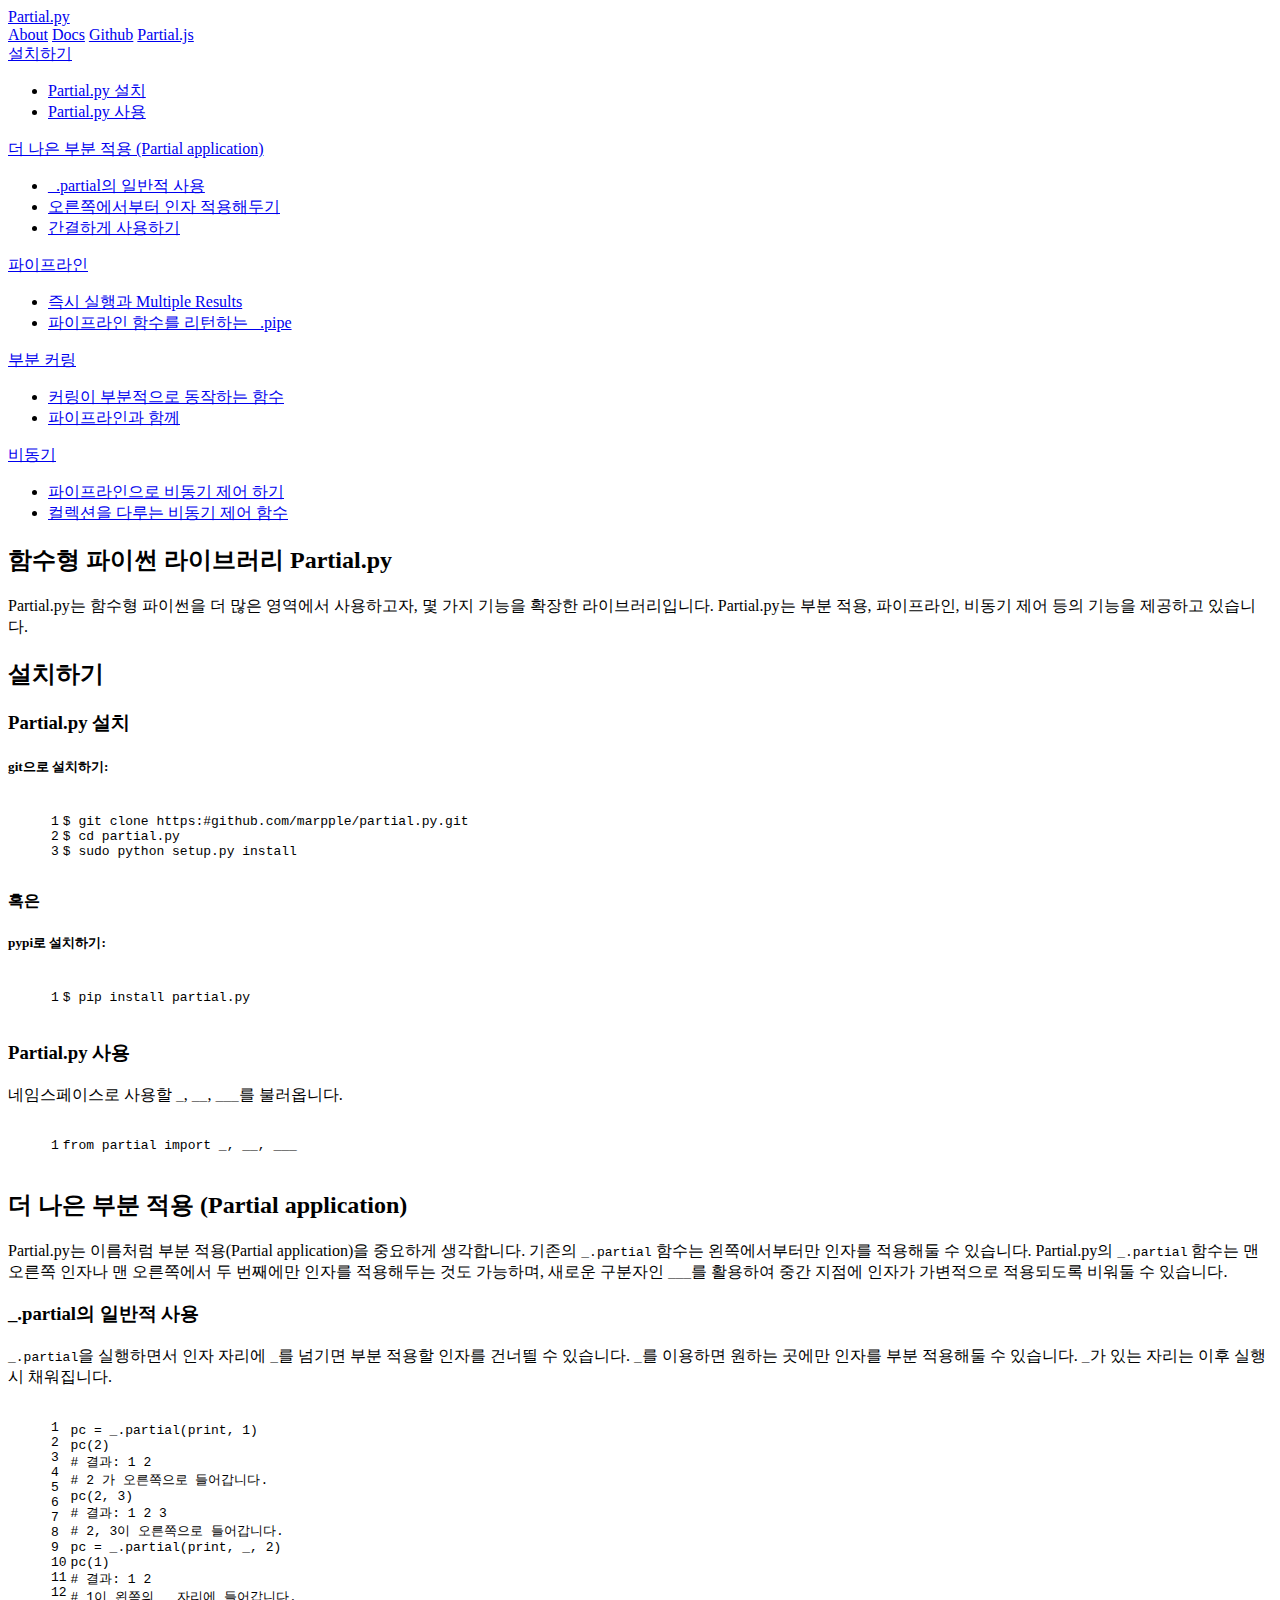
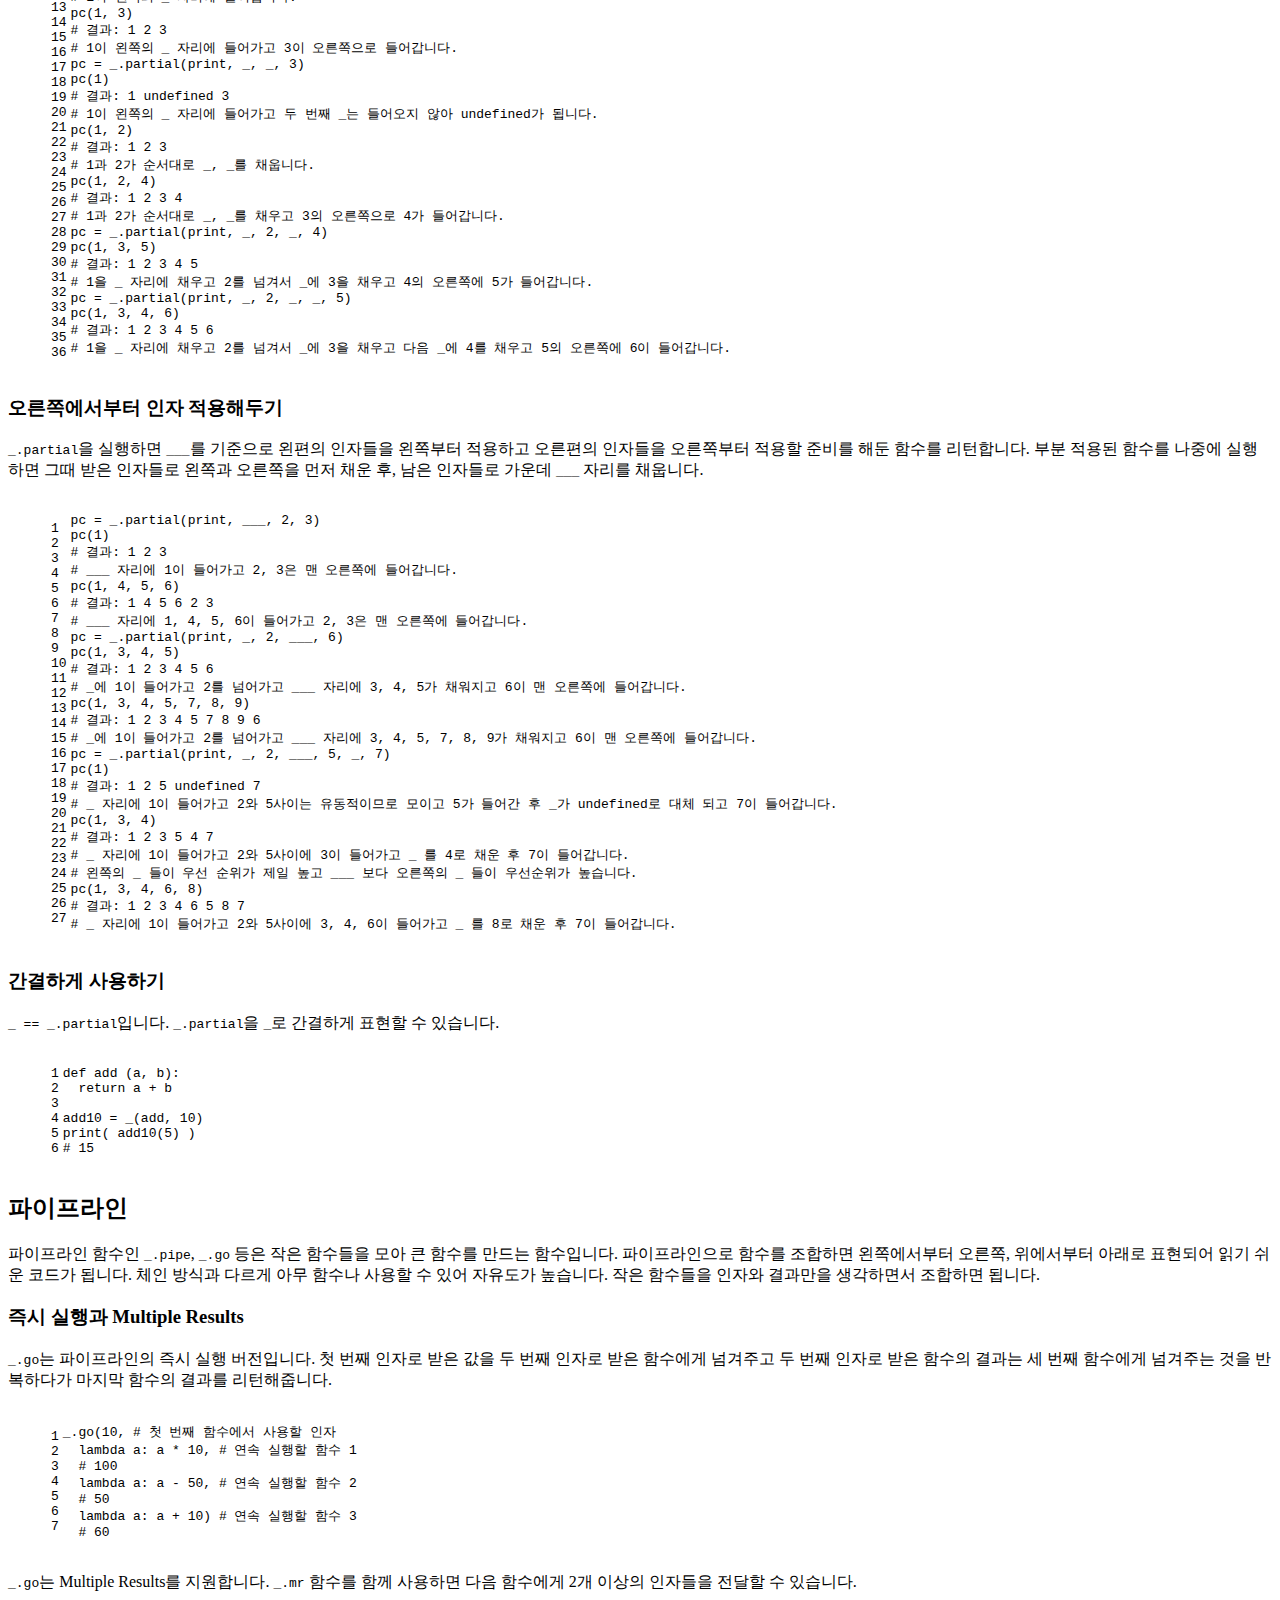
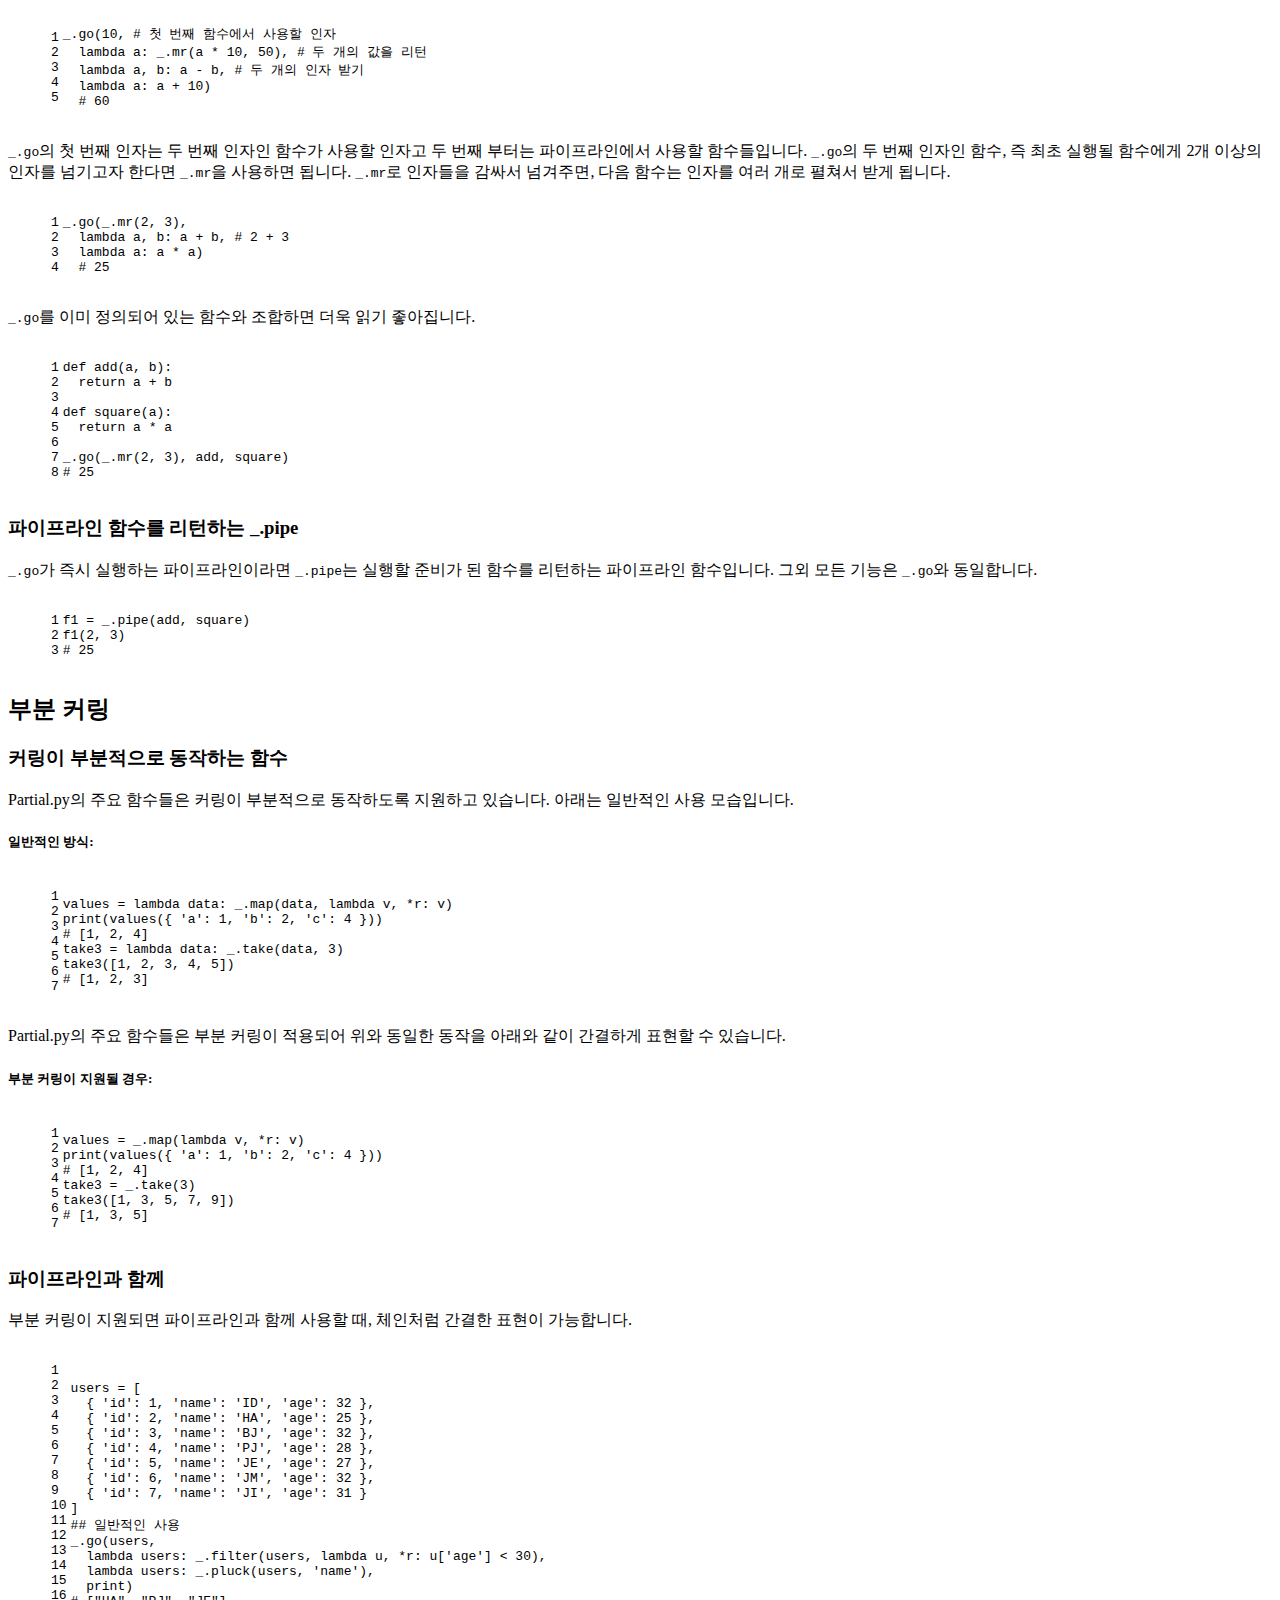
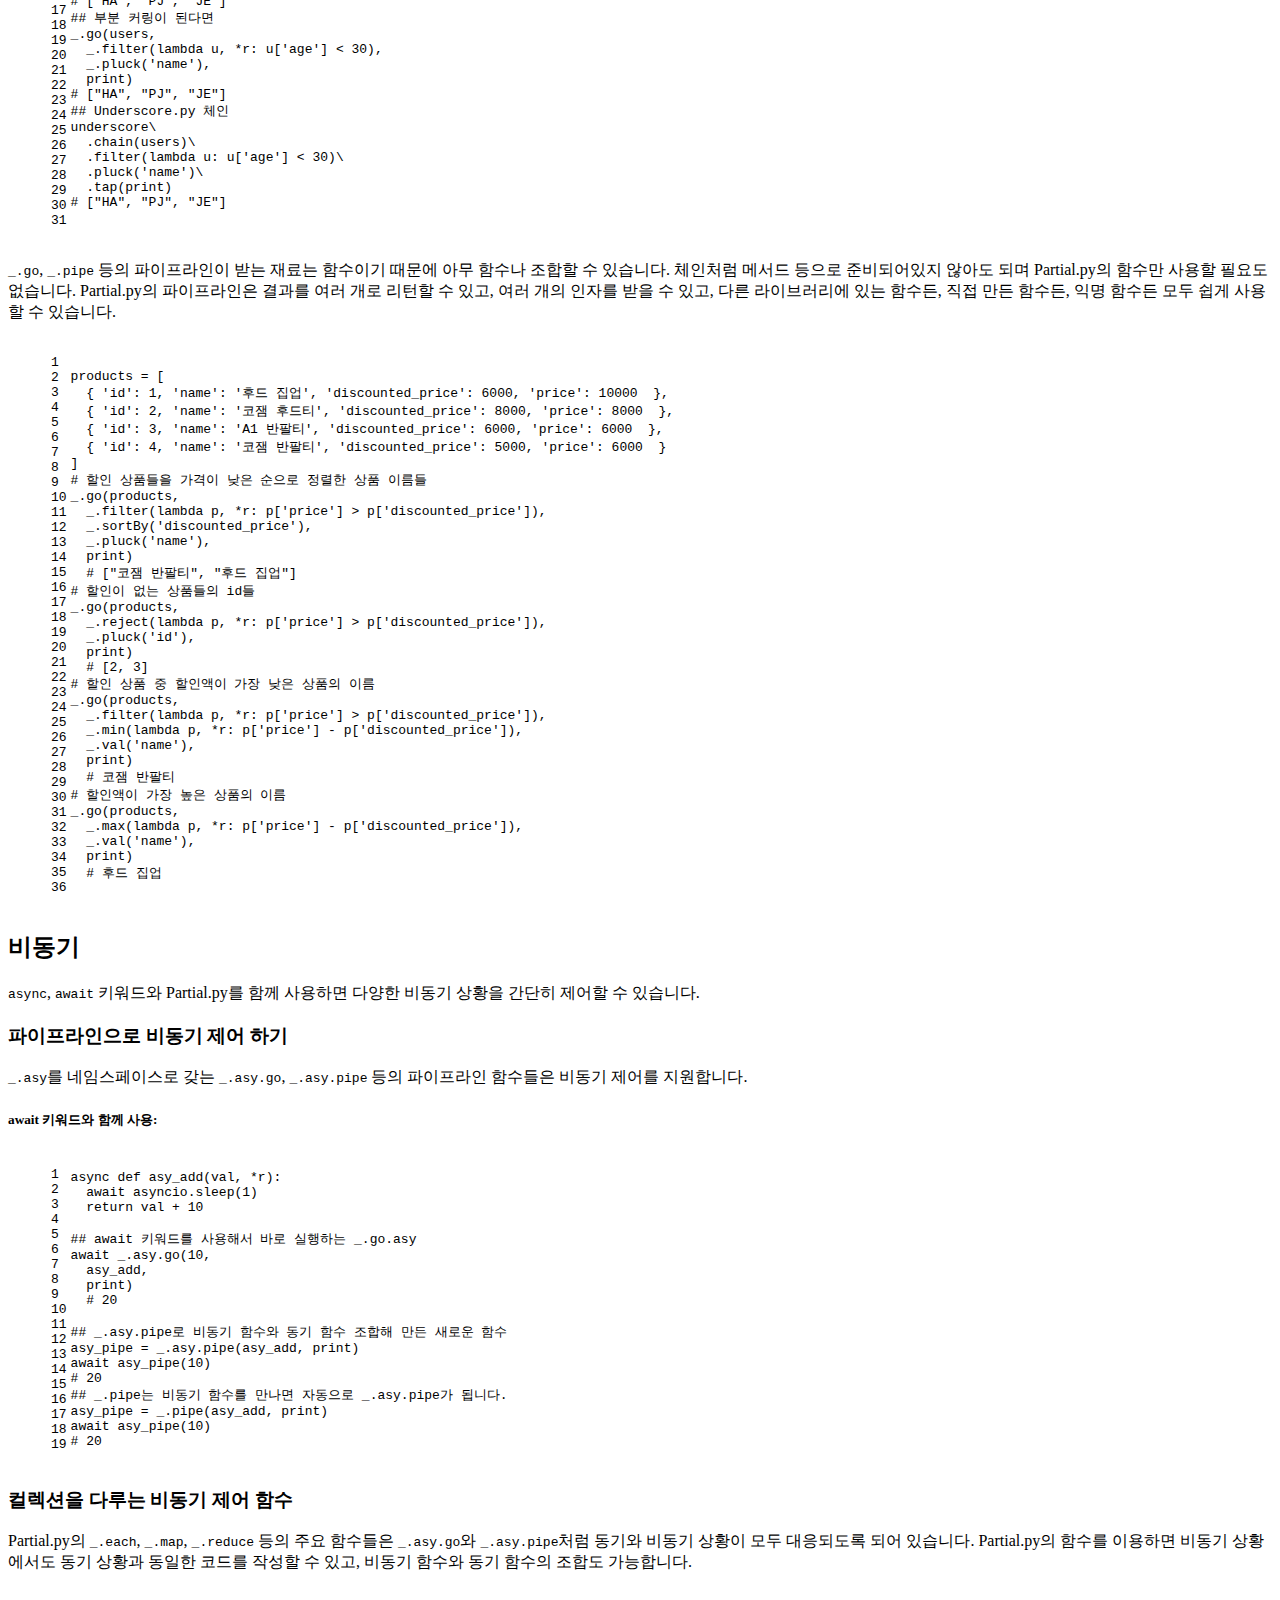
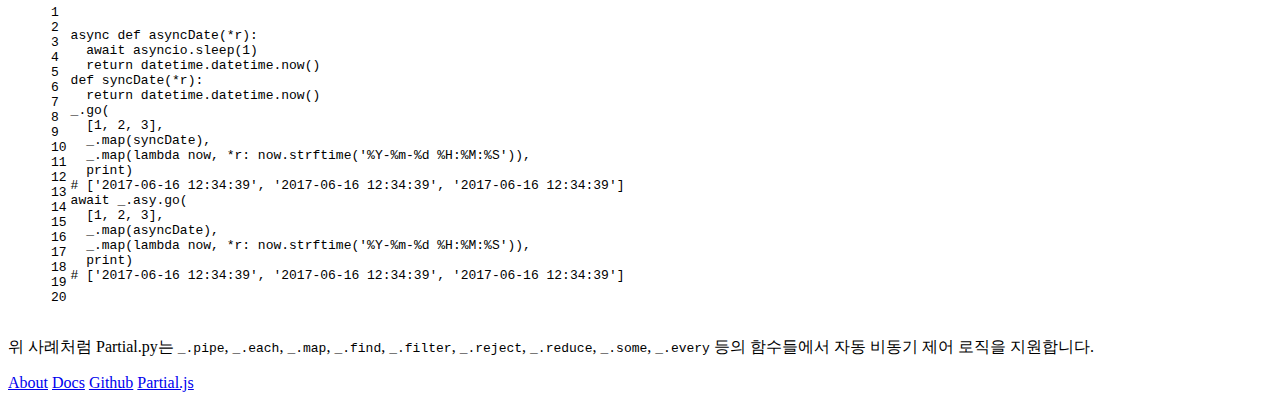
==== commit e02bcd3e: "Site updated: 2017-06-16 12:40:00" ====
--- a/index.html
+++ b/index.html
@@ -129,6 +129,23 @@
       </ul>
     </div>
     
+    <div class="widget-title">
+      <a href="#비동기">비동기</a>
+    </div>
+    <div class="widget">
+      <ul>
+        
+        <li>
+          <a href="#파이프라인으로-비동기-제어-하기">파이프라인으로 비동기 제어 하기</a>
+        </li>
+        
+        <li>
+          <a href="#컬렉션을-다루는-비동기-제어-함수">컬렉션을 다루는 비동기 제어 함수</a>
+        </li>
+        
+      </ul>
+    </div>
+    
   </div>
 </aside>
 <div id="main">
@@ -142,7 +159,7 @@
   <div class="article-inner">
     <div class="article-entry" itemprop="articleBody">
       <p>Partial.py는 함수형 파이썬을 더 많은 영역에서 사용하고자, 몇 가지 기능을 확장한 라이브러리입니다. Partial.py는 부분 적용, 파이프라인, 비동기 제어 등의 기능을 제공하고 있습니다.</p>
-<h2 id="설치하기"><a href="#설치하기" class="headerlink" title="설치하기"></a>설치하기</h2><h3 id="Partial-py-설치"><a href="#Partial-py-설치" class="headerlink" title="Partial.py 설치"></a>Partial.py 설치</h3><h5 id="git으로-설치하기"><a href="#git으로-설치하기" class="headerlink" title="git으로 설치하기:"></a>git으로 설치하기:</h5><figure class="highlight bash"><table><tr><td class="gutter"><pre><div class="line">1</div><div class="line">2</div><div class="line">3</div></pre></td><td class="code"><pre><div class="line">$ git <span class="built_in">clone</span> https://github.com/marpple/partial.py.git</div><div class="line">$ <span class="built_in">cd</span> partial.py</div><div class="line">$ sudo python setup.py install</div></pre></td></tr></table></figure>
+<h2 id="설치하기"><a href="#설치하기" class="headerlink" title="설치하기"></a>설치하기</h2><h3 id="Partial-py-설치"><a href="#Partial-py-설치" class="headerlink" title="Partial.py 설치"></a>Partial.py 설치</h3><h5 id="git으로-설치하기"><a href="#git으로-설치하기" class="headerlink" title="git으로 설치하기:"></a>git으로 설치하기:</h5><figure class="highlight bash"><table><tr><td class="gutter"><pre><div class="line">1</div><div class="line">2</div><div class="line">3</div></pre></td><td class="code"><pre><div class="line">$ git <span class="built_in">clone</span> https:<span class="comment">#github.com/marpple/partial.py.git</span></div><div class="line">$ <span class="built_in">cd</span> partial.py</div><div class="line">$ sudo python setup.py install</div></pre></td></tr></table></figure>
 <p><strong>혹은</strong></p>
 <h5 id="pypi로-설치하기"><a href="#pypi로-설치하기" class="headerlink" title="pypi로 설치하기:"></a>pypi로 설치하기:</h5><figure class="highlight bash"><table><tr><td class="gutter"><pre><div class="line">1</div></pre></td><td class="code"><pre><div class="line">$ pip install partial.py</div></pre></td></tr></table></figure>
 <h3 id="Partial-py-사용"><a href="#Partial-py-사용" class="headerlink" title="Partial.py 사용"></a>Partial.py 사용</h3><p>네임스페이스로 사용할 <code>_</code>, <code>__</code>, <code>___</code>를 불러옵니다.</p>
@@ -170,9 +187,15 @@
 <p>Partial.py의 주요 함수들은 부분 커링이 적용되어 위와 동일한 동작을 아래와 같이 간결하게 표현할 수 있습니다.</p>
 <h5 id="부분-커링이-지원될-경우"><a href="#부분-커링이-지원될-경우" class="headerlink" title="부분 커링이 지원될 경우:"></a>부분 커링이 지원될 경우:</h5><figure class="highlight python"><table><tr><td class="gutter"><pre><div class="line">1</div><div class="line">2</div><div class="line">3</div><div class="line">4</div><div class="line">5</div><div class="line">6</div><div class="line">7</div></pre></td><td class="code"><pre><div class="line">values = _.map(<span class="keyword">lambda</span> v, *r: v)</div><div class="line">print(values(&#123; <span class="string">'a'</span>: <span class="number">1</span>, <span class="string">'b'</span>: <span class="number">2</span>, <span class="string">'c'</span>: <span class="number">4</span> &#125;))</div><div class="line"><span class="comment"># [1, 2, 4]</span></div><div class="line"></div><div class="line">take3 = _.take(<span class="number">3</span>)</div><div class="line">take3([<span class="number">1</span>, <span class="number">3</span>, <span class="number">5</span>, <span class="number">7</span>, <span class="number">9</span>])</div><div class="line"><span class="comment"># [1, 3, 5]</span></div></pre></td></tr></table></figure>
 <h3 id="파이프라인과-함께"><a href="#파이프라인과-함께" class="headerlink" title="파이프라인과 함께"></a>파이프라인과 함께</h3><p>부분 커링이 지원되면 파이프라인과 함께 사용할 때, 체인처럼 간결한 표현이 가능합니다.</p>
-<figure class="highlight python"><table><tr><td class="gutter"><pre><div class="line">1</div><div class="line">2</div><div class="line">3</div><div class="line">4</div><div class="line">5</div><div class="line">6</div><div class="line">7</div><div class="line">8</div><div class="line">9</div><div class="line">10</div><div class="line">11</div><div class="line">12</div><div class="line">13</div><div class="line">14</div><div class="line">15</div><div class="line">16</div><div class="line">17</div><div class="line">18</div><div class="line">19</div><div class="line">20</div><div class="line">21</div><div class="line">22</div><div class="line">23</div><div class="line">24</div><div class="line">25</div><div class="line">26</div><div class="line">27</div><div class="line">28</div><div class="line">29</div><div class="line">30</div></pre></td><td class="code"><pre><div class="line">users = [</div><div class="line">  &#123; <span class="string">'id'</span>: <span class="number">1</span>, <span class="string">'name'</span>: <span class="string">'ID'</span>, <span class="string">'age'</span>: <span class="number">32</span> &#125;,</div><div class="line">  &#123; <span class="string">'id'</span>: <span class="number">2</span>, <span class="string">'name'</span>: <span class="string">'HA'</span>, <span class="string">'age'</span>: <span class="number">25</span> &#125;,</div><div class="line">  &#123; <span class="string">'id'</span>: <span class="number">3</span>, <span class="string">'name'</span>: <span class="string">'BJ'</span>, <span class="string">'age'</span>: <span class="number">32</span> &#125;,</div><div class="line">  &#123; <span class="string">'id'</span>: <span class="number">4</span>, <span class="string">'name'</span>: <span class="string">'PJ'</span>, <span class="string">'age'</span>: <span class="number">28</span> &#125;,</div><div class="line">  &#123; <span class="string">'id'</span>: <span class="number">5</span>, <span class="string">'name'</span>: <span class="string">'JE'</span>, <span class="string">'age'</span>: <span class="number">27</span> &#125;,</div><div class="line">  &#123; <span class="string">'id'</span>: <span class="number">6</span>, <span class="string">'name'</span>: <span class="string">'JM'</span>, <span class="string">'age'</span>: <span class="number">32</span> &#125;,</div><div class="line">  &#123; <span class="string">'id'</span>: <span class="number">7</span>, <span class="string">'name'</span>: <span class="string">'JI'</span>, <span class="string">'age'</span>: <span class="number">31</span> &#125;</div><div class="line">]</div><div class="line"></div><div class="line"><span class="comment">## 일반적인 사용</span></div><div class="line">_.go(users,</div><div class="line">  <span class="keyword">lambda</span> users: _.filter(users, <span class="keyword">lambda</span> u, *r: u[<span class="string">'age'</span>] &lt; <span class="number">30</span>),</div><div class="line">  <span class="keyword">lambda</span> users: _.pluck(users, <span class="string">'name'</span>),</div><div class="line">  <span class="keyword">print</span>)</div><div class="line"><span class="comment"># ["HA", "PJ", "JE"]</span></div><div class="line"></div><div class="line"><span class="comment">## 부분 커링이 된다면</span></div><div class="line">_.go(users,</div><div class="line">  _.filter(<span class="keyword">lambda</span> u, *r: u[<span class="string">'age'</span>] &lt; <span class="number">30</span>),</div><div class="line">  _.pluck(<span class="string">'name'</span>),</div><div class="line">  <span class="keyword">print</span>)</div><div class="line"><span class="comment"># ["HA", "PJ", "JE"]</span></div><div class="line"></div><div class="line"><span class="comment">## Underscore.py 체인</span></div><div class="line">underscore.chain(users)</div><div class="line">  .filter(<span class="keyword">lambda</span> u: u[<span class="string">'age'</span>] &lt; <span class="number">30</span>)</div><div class="line">  .pluck(<span class="string">'name'</span>)</div><div class="line">  .tap(<span class="keyword">print</span>)</div><div class="line"><span class="comment"># ["HA", "PJ", "JE"]</span></div></pre></td></tr></table></figure>
+<figure class="highlight python"><table><tr><td class="gutter"><pre><div class="line">1</div><div class="line">2</div><div class="line">3</div><div class="line">4</div><div class="line">5</div><div class="line">6</div><div class="line">7</div><div class="line">8</div><div class="line">9</div><div class="line">10</div><div class="line">11</div><div class="line">12</div><div class="line">13</div><div class="line">14</div><div class="line">15</div><div class="line">16</div><div class="line">17</div><div class="line">18</div><div class="line">19</div><div class="line">20</div><div class="line">21</div><div class="line">22</div><div class="line">23</div><div class="line">24</div><div class="line">25</div><div class="line">26</div><div class="line">27</div><div class="line">28</div><div class="line">29</div><div class="line">30</div><div class="line">31</div></pre></td><td class="code"><pre><div class="line">users = [</div><div class="line">  &#123; <span class="string">'id'</span>: <span class="number">1</span>, <span class="string">'name'</span>: <span class="string">'ID'</span>, <span class="string">'age'</span>: <span class="number">32</span> &#125;,</div><div class="line">  &#123; <span class="string">'id'</span>: <span class="number">2</span>, <span class="string">'name'</span>: <span class="string">'HA'</span>, <span class="string">'age'</span>: <span class="number">25</span> &#125;,</div><div class="line">  &#123; <span class="string">'id'</span>: <span class="number">3</span>, <span class="string">'name'</span>: <span class="string">'BJ'</span>, <span class="string">'age'</span>: <span class="number">32</span> &#125;,</div><div class="line">  &#123; <span class="string">'id'</span>: <span class="number">4</span>, <span class="string">'name'</span>: <span class="string">'PJ'</span>, <span class="string">'age'</span>: <span class="number">28</span> &#125;,</div><div class="line">  &#123; <span class="string">'id'</span>: <span class="number">5</span>, <span class="string">'name'</span>: <span class="string">'JE'</span>, <span class="string">'age'</span>: <span class="number">27</span> &#125;,</div><div class="line">  &#123; <span class="string">'id'</span>: <span class="number">6</span>, <span class="string">'name'</span>: <span class="string">'JM'</span>, <span class="string">'age'</span>: <span class="number">32</span> &#125;,</div><div class="line">  &#123; <span class="string">'id'</span>: <span class="number">7</span>, <span class="string">'name'</span>: <span class="string">'JI'</span>, <span class="string">'age'</span>: <span class="number">31</span> &#125;</div><div class="line">]</div><div class="line"></div><div class="line"><span class="comment">## 일반적인 사용</span></div><div class="line">_.go(users,</div><div class="line">  <span class="keyword">lambda</span> users: _.filter(users, <span class="keyword">lambda</span> u, *r: u[<span class="string">'age'</span>] &lt; <span class="number">30</span>),</div><div class="line">  <span class="keyword">lambda</span> users: _.pluck(users, <span class="string">'name'</span>),</div><div class="line">  <span class="keyword">print</span>)</div><div class="line"><span class="comment"># ["HA", "PJ", "JE"]</span></div><div class="line"></div><div class="line"><span class="comment">## 부분 커링이 된다면</span></div><div class="line">_.go(users,</div><div class="line">  _.filter(<span class="keyword">lambda</span> u, *r: u[<span class="string">'age'</span>] &lt; <span class="number">30</span>),</div><div class="line">  _.pluck(<span class="string">'name'</span>),</div><div class="line">  <span class="keyword">print</span>)</div><div class="line"><span class="comment"># ["HA", "PJ", "JE"]</span></div><div class="line"></div><div class="line"><span class="comment">## Underscore.py 체인</span></div><div class="line">underscore\</div><div class="line">  .chain(users)\</div><div class="line">  .filter(<span class="keyword">lambda</span> u: u[<span class="string">'age'</span>] &lt; <span class="number">30</span>)\</div><div class="line">  .pluck(<span class="string">'name'</span>)\</div><div class="line">  .tap(<span class="keyword">print</span>)</div><div class="line"><span class="comment"># ["HA", "PJ", "JE"]</span></div></pre></td></tr></table></figure>
 <p><code>_.go</code>, <code>_.pipe</code> 등의 파이프라인이 받는 재료는 함수이기 때문에 아무 함수나 조합할 수 있습니다. 체인처럼 메서드 등으로 준비되어있지 않아도 되며 Partial.py의 함수만 사용할 필요도 없습니다. Partial.py의 파이프라인은 결과를 여러 개로 리턴할 수 있고, 여러 개의 인자를 받을 수 있고, 다른 라이브러리에 있는 함수든, 직접 만든 함수든, 익명 함수든 모두 쉽게 사용할 수 있습니다.</p>
 <figure class="highlight python"><table><tr><td class="gutter"><pre><div class="line">1</div><div class="line">2</div><div class="line">3</div><div class="line">4</div><div class="line">5</div><div class="line">6</div><div class="line">7</div><div class="line">8</div><div class="line">9</div><div class="line">10</div><div class="line">11</div><div class="line">12</div><div class="line">13</div><div class="line">14</div><div class="line">15</div><div class="line">16</div><div class="line">17</div><div class="line">18</div><div class="line">19</div><div class="line">20</div><div class="line">21</div><div class="line">22</div><div class="line">23</div><div class="line">24</div><div class="line">25</div><div class="line">26</div><div class="line">27</div><div class="line">28</div><div class="line">29</div><div class="line">30</div><div class="line">31</div><div class="line">32</div><div class="line">33</div><div class="line">34</div><div class="line">35</div><div class="line">36</div></pre></td><td class="code"><pre><div class="line">products = [</div><div class="line">  &#123; <span class="string">'id'</span>: <span class="number">1</span>, <span class="string">'name'</span>: <span class="string">'후드 집업'</span>, <span class="string">'discounted_price'</span>: <span class="number">6000</span>, <span class="string">'price'</span>: <span class="number">10000</span>  &#125;,</div><div class="line">  &#123; <span class="string">'id'</span>: <span class="number">2</span>, <span class="string">'name'</span>: <span class="string">'코잼 후드티'</span>, <span class="string">'discounted_price'</span>: <span class="number">8000</span>, <span class="string">'price'</span>: <span class="number">8000</span>  &#125;,</div><div class="line">  &#123; <span class="string">'id'</span>: <span class="number">3</span>, <span class="string">'name'</span>: <span class="string">'A1 반팔티'</span>, <span class="string">'discounted_price'</span>: <span class="number">6000</span>, <span class="string">'price'</span>: <span class="number">6000</span>  &#125;,</div><div class="line">  &#123; <span class="string">'id'</span>: <span class="number">4</span>, <span class="string">'name'</span>: <span class="string">'코잼 반팔티'</span>, <span class="string">'discounted_price'</span>: <span class="number">5000</span>, <span class="string">'price'</span>: <span class="number">6000</span>  &#125;</div><div class="line">]</div><div class="line"></div><div class="line"><span class="comment"># 할인 상품들을 가격이 낮은 순으로 정렬한 상품 이름들</span></div><div class="line">_.go(products,</div><div class="line">  _.filter(<span class="keyword">lambda</span> p, *r: p[<span class="string">'price'</span>] &gt; p[<span class="string">'discounted_price'</span>]),</div><div class="line">  _.sortBy(<span class="string">'discounted_price'</span>),</div><div class="line">  _.pluck(<span class="string">'name'</span>),</div><div class="line">  <span class="keyword">print</span>)</div><div class="line">  <span class="comment"># ["코잼 반팔티", "후드 집업"]</span></div><div class="line"></div><div class="line"><span class="comment"># 할인이 없는 상품들의 id들</span></div><div class="line">_.go(products,</div><div class="line">  _.reject(<span class="keyword">lambda</span> p, *r: p[<span class="string">'price'</span>] &gt; p[<span class="string">'discounted_price'</span>]),</div><div class="line">  _.pluck(<span class="string">'id'</span>),</div><div class="line">  <span class="keyword">print</span>)</div><div class="line">  <span class="comment"># [2, 3]</span></div><div class="line"></div><div class="line"><span class="comment"># 할인 상품 중 할인액이 가장 낮은 상품의 이름</span></div><div class="line">_.go(products,</div><div class="line">  _.filter(<span class="keyword">lambda</span> p, *r: p[<span class="string">'price'</span>] &gt; p[<span class="string">'discounted_price'</span>]),</div><div class="line">  _.min(<span class="keyword">lambda</span> p, *r: p[<span class="string">'price'</span>] - p[<span class="string">'discounted_price'</span>]),</div><div class="line">  _.val(<span class="string">'name'</span>),</div><div class="line">  <span class="keyword">print</span>)</div><div class="line">  <span class="comment"># 코잼 반팔티</span></div><div class="line"></div><div class="line"><span class="comment"># 할인액이 가장 높은 상품의 이름</span></div><div class="line">_.go(products,</div><div class="line">  _.max(<span class="keyword">lambda</span> p, *r: p[<span class="string">'price'</span>] - p[<span class="string">'discounted_price'</span>]),</div><div class="line">  _.val(<span class="string">'name'</span>),</div><div class="line">  <span class="keyword">print</span>)</div><div class="line">  <span class="comment"># 후드 집업</span></div></pre></td></tr></table></figure>
+<h2 id="비동기"><a href="#비동기" class="headerlink" title="비동기"></a>비동기</h2><p><code>async</code>, <code>await</code> 키워드와 Partial.py를 함께 사용하면 다양한 비동기 상황을 간단히 제어할 수 있습니다.</p>
+<h3 id="파이프라인으로-비동기-제어-하기"><a href="#파이프라인으로-비동기-제어-하기" class="headerlink" title="파이프라인으로 비동기 제어 하기"></a>파이프라인으로 비동기 제어 하기</h3><p><code>_.asy</code>를 네임스페이스로 갖는 <code>_.asy.go</code>, <code>_.asy.pipe</code> 등의 파이프라인 함수들은 비동기 제어를 지원합니다.</p>
+<h5 id="await-키워드와-함께-사용"><a href="#await-키워드와-함께-사용" class="headerlink" title="await 키워드와 함께 사용:"></a>await 키워드와 함께 사용:</h5><figure class="highlight python"><table><tr><td class="gutter"><pre><div class="line">1</div><div class="line">2</div><div class="line">3</div><div class="line">4</div><div class="line">5</div><div class="line">6</div><div class="line">7</div><div class="line">8</div><div class="line">9</div><div class="line">10</div><div class="line">11</div><div class="line">12</div><div class="line">13</div><div class="line">14</div><div class="line">15</div><div class="line">16</div><div class="line">17</div><div class="line">18</div><div class="line">19</div></pre></td><td class="code"><pre><div class="line"><span class="keyword">async</span> <span class="function"><span class="keyword">def</span> <span class="title">asy_add</span><span class="params">(val, *r)</span>:</span></div><div class="line">  <span class="keyword">await</span> asyncio.sleep(<span class="number">1</span>)</div><div class="line">  <span class="keyword">return</span> val + <span class="number">10</span></div><div class="line">  </div><div class="line"><span class="comment">## await 키워드를 사용해서 바로 실행하는 _.go.asy</span></div><div class="line"><span class="keyword">await</span> _.asy.go(<span class="number">10</span>,</div><div class="line">  asy_add,</div><div class="line">  <span class="keyword">print</span>)</div><div class="line">  <span class="comment"># 20</span></div><div class="line">  </div><div class="line"><span class="comment">## _.asy.pipe로 비동기 함수와 동기 함수 조합해 만든 새로운 함수</span></div><div class="line">asy_pipe = _.asy.pipe(asy_add, <span class="keyword">print</span>)</div><div class="line"><span class="keyword">await</span> asy_pipe(<span class="number">10</span>) </div><div class="line"><span class="comment"># 20</span></div><div class="line"></div><div class="line"><span class="comment">## _.pipe는 비동기 함수를 만나면 자동으로 _.asy.pipe가 됩니다.</span></div><div class="line">asy_pipe = _.pipe(asy_add, <span class="keyword">print</span>)</div><div class="line"><span class="keyword">await</span> asy_pipe(<span class="number">10</span>)</div><div class="line"><span class="comment"># 20</span></div></pre></td></tr></table></figure>
+<h3 id="컬렉션을-다루는-비동기-제어-함수"><a href="#컬렉션을-다루는-비동기-제어-함수" class="headerlink" title="컬렉션을 다루는 비동기 제어 함수"></a>컬렉션을 다루는 비동기 제어 함수</h3><p>Partial.py의 <code>_.each</code>, <code>_.map</code>, <code>_.reduce</code> 등의 주요 함수들은 <code>_.asy.go</code>와 <code>_.asy.pipe</code>처럼 동기와 비동기 상황이 모두 대응되도록 되어 있습니다. Partial.py의 함수를 이용하면 비동기 상황에서도 동기 상황과 동일한 코드를 작성할 수 있고, 비동기 함수와 동기 함수의 조합도 가능합니다.</p>
+<figure class="highlight python"><table><tr><td class="gutter"><pre><div class="line">1</div><div class="line">2</div><div class="line">3</div><div class="line">4</div><div class="line">5</div><div class="line">6</div><div class="line">7</div><div class="line">8</div><div class="line">9</div><div class="line">10</div><div class="line">11</div><div class="line">12</div><div class="line">13</div><div class="line">14</div><div class="line">15</div><div class="line">16</div><div class="line">17</div><div class="line">18</div><div class="line">19</div><div class="line">20</div></pre></td><td class="code"><pre><div class="line"><span class="keyword">async</span> <span class="function"><span class="keyword">def</span> <span class="title">asyncDate</span><span class="params">(*r)</span>:</span></div><div class="line">  <span class="keyword">await</span> asyncio.sleep(<span class="number">1</span>)</div><div class="line">  <span class="keyword">return</span> datetime.datetime.now()</div><div class="line"></div><div class="line"><span class="function"><span class="keyword">def</span> <span class="title">syncDate</span><span class="params">(*r)</span>:</span></div><div class="line">  <span class="keyword">return</span> datetime.datetime.now()</div><div class="line"></div><div class="line">_.go(</div><div class="line">  [<span class="number">1</span>, <span class="number">2</span>, <span class="number">3</span>],</div><div class="line">  _.map(syncDate),</div><div class="line">  _.map(<span class="keyword">lambda</span> now, *r: now.strftime(<span class="string">'%Y-%m-%d %H:%M:%S'</span>)),</div><div class="line">  <span class="keyword">print</span>)</div><div class="line"><span class="comment"># ['2017-06-16 12:34:39', '2017-06-16 12:34:39', '2017-06-16 12:34:39']</span></div><div class="line"></div><div class="line"><span class="keyword">await</span> _.asy.go(</div><div class="line">  [<span class="number">1</span>, <span class="number">2</span>, <span class="number">3</span>],</div><div class="line">  _.map(asyncDate),</div><div class="line">  _.map(<span class="keyword">lambda</span> now, *r: now.strftime(<span class="string">'%Y-%m-%d %H:%M:%S'</span>)),</div><div class="line">  <span class="keyword">print</span>)</div><div class="line"><span class="comment"># ['2017-06-16 12:34:39', '2017-06-16 12:34:39', '2017-06-16 12:34:39']</span></div></pre></td></tr></table></figure>
+<p>위 사례처럼 Partial.py는 <code>_.pipe</code>, <code>_.each</code>, <code>_.map</code>, <code>_.find</code>, <code>_.filter</code>, <code>_.reject</code>, <code>_.reduce</code>, <code>_.some</code>, <code>_.every</code> 등의 함수들에서 자동 비동기 제어 로직을 지원합니다.</p>
 
     </div>
   </div>
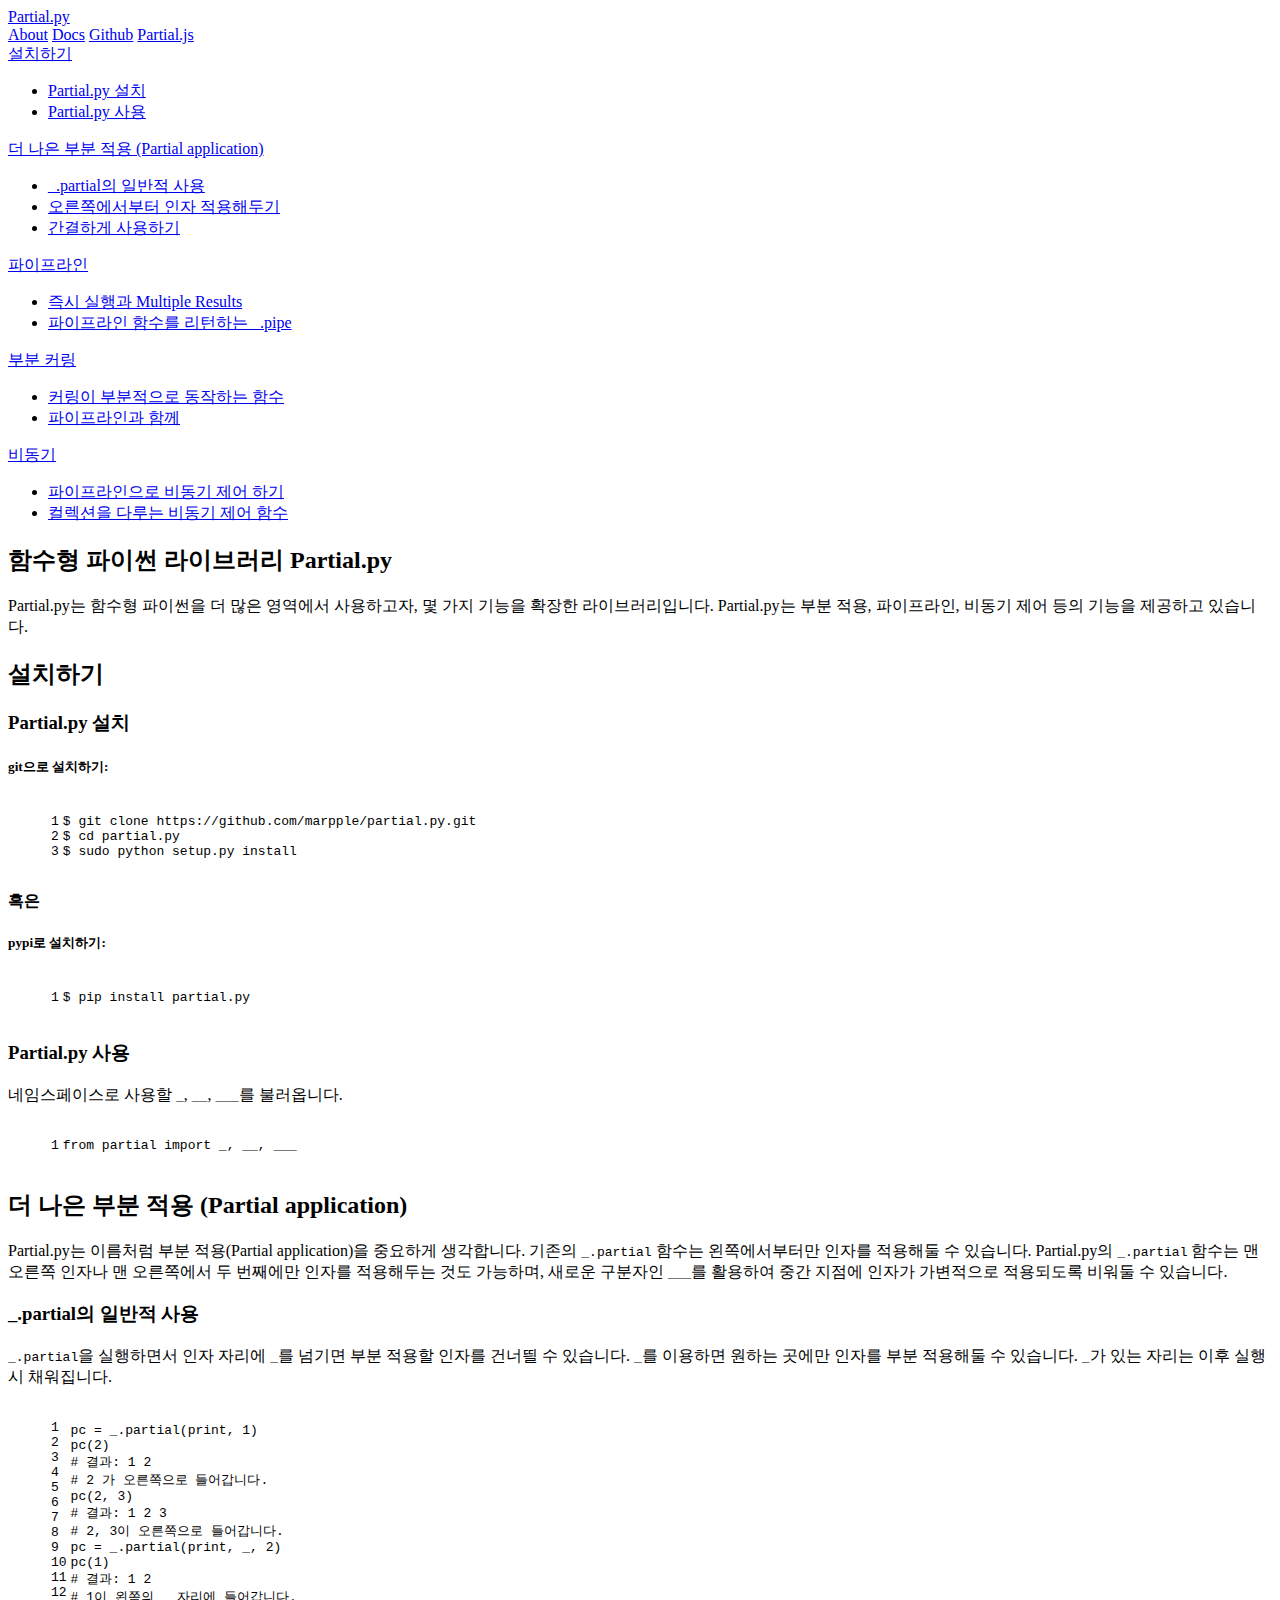
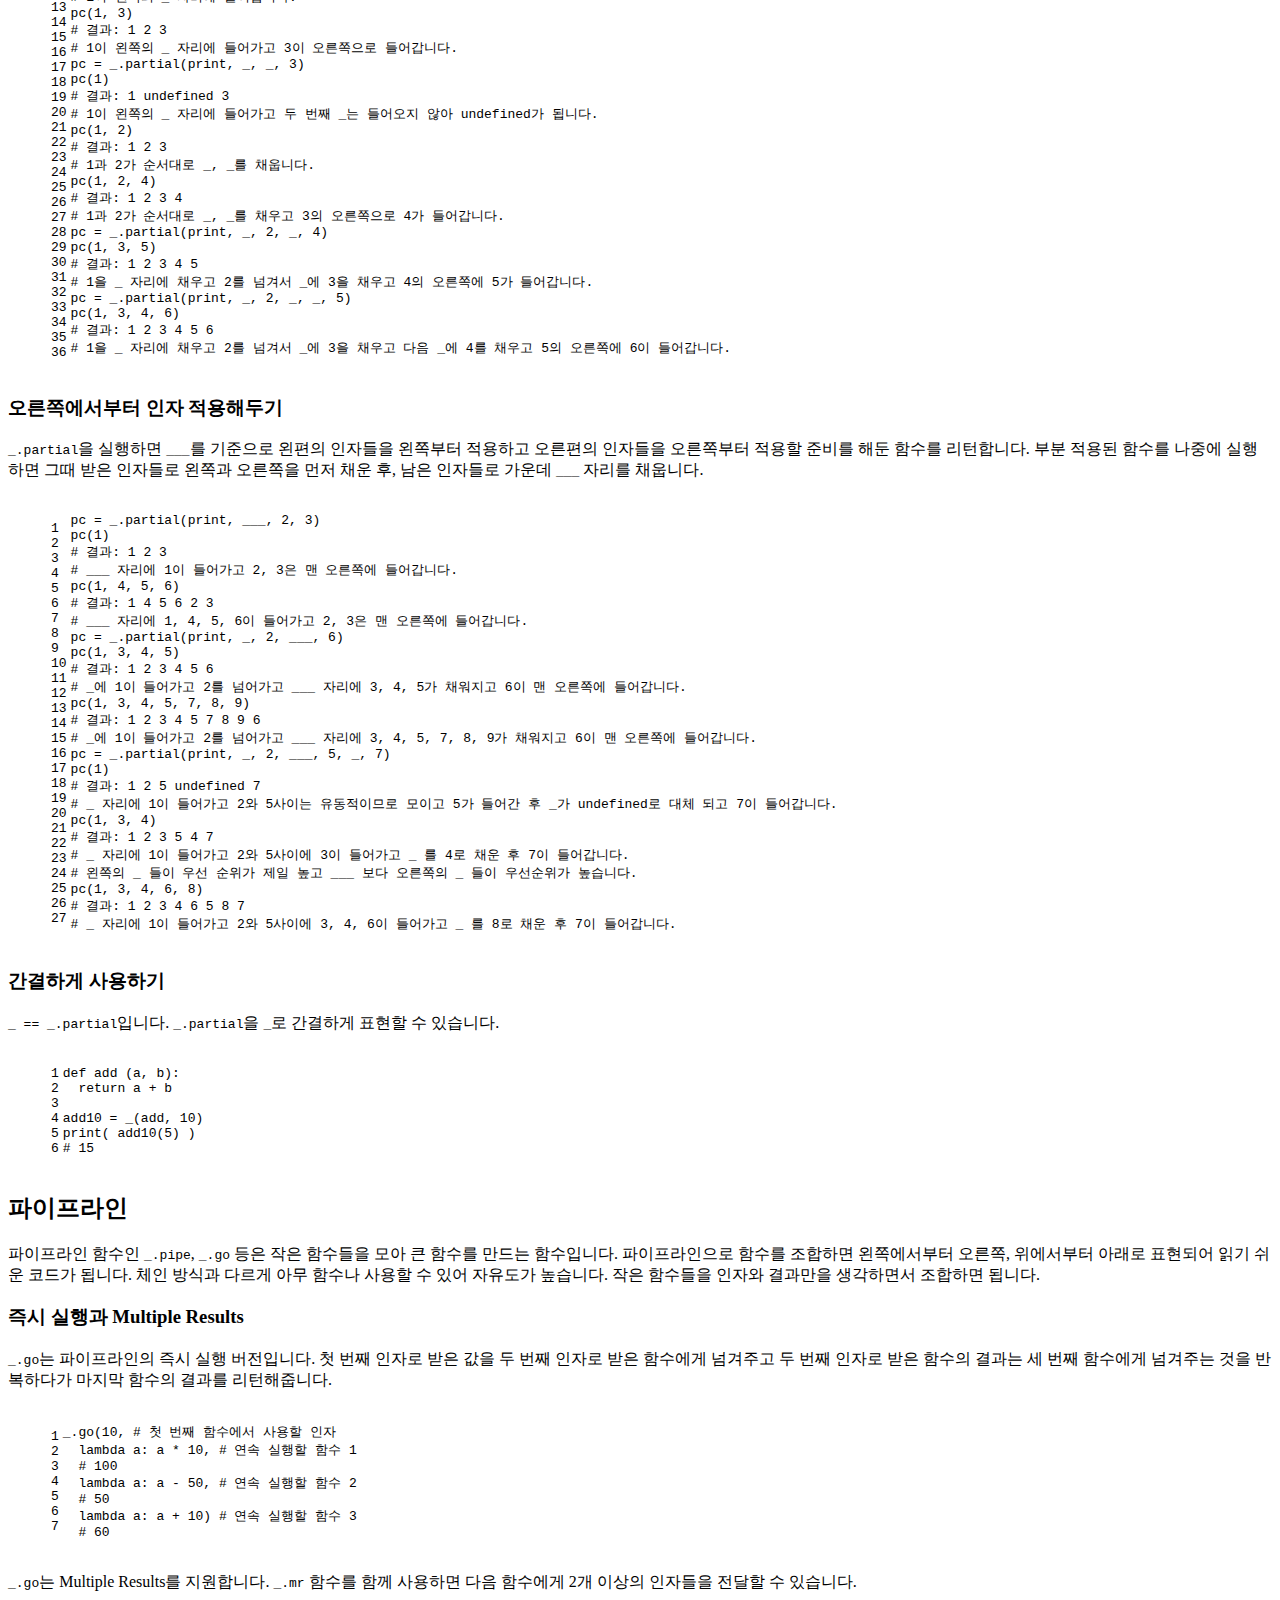
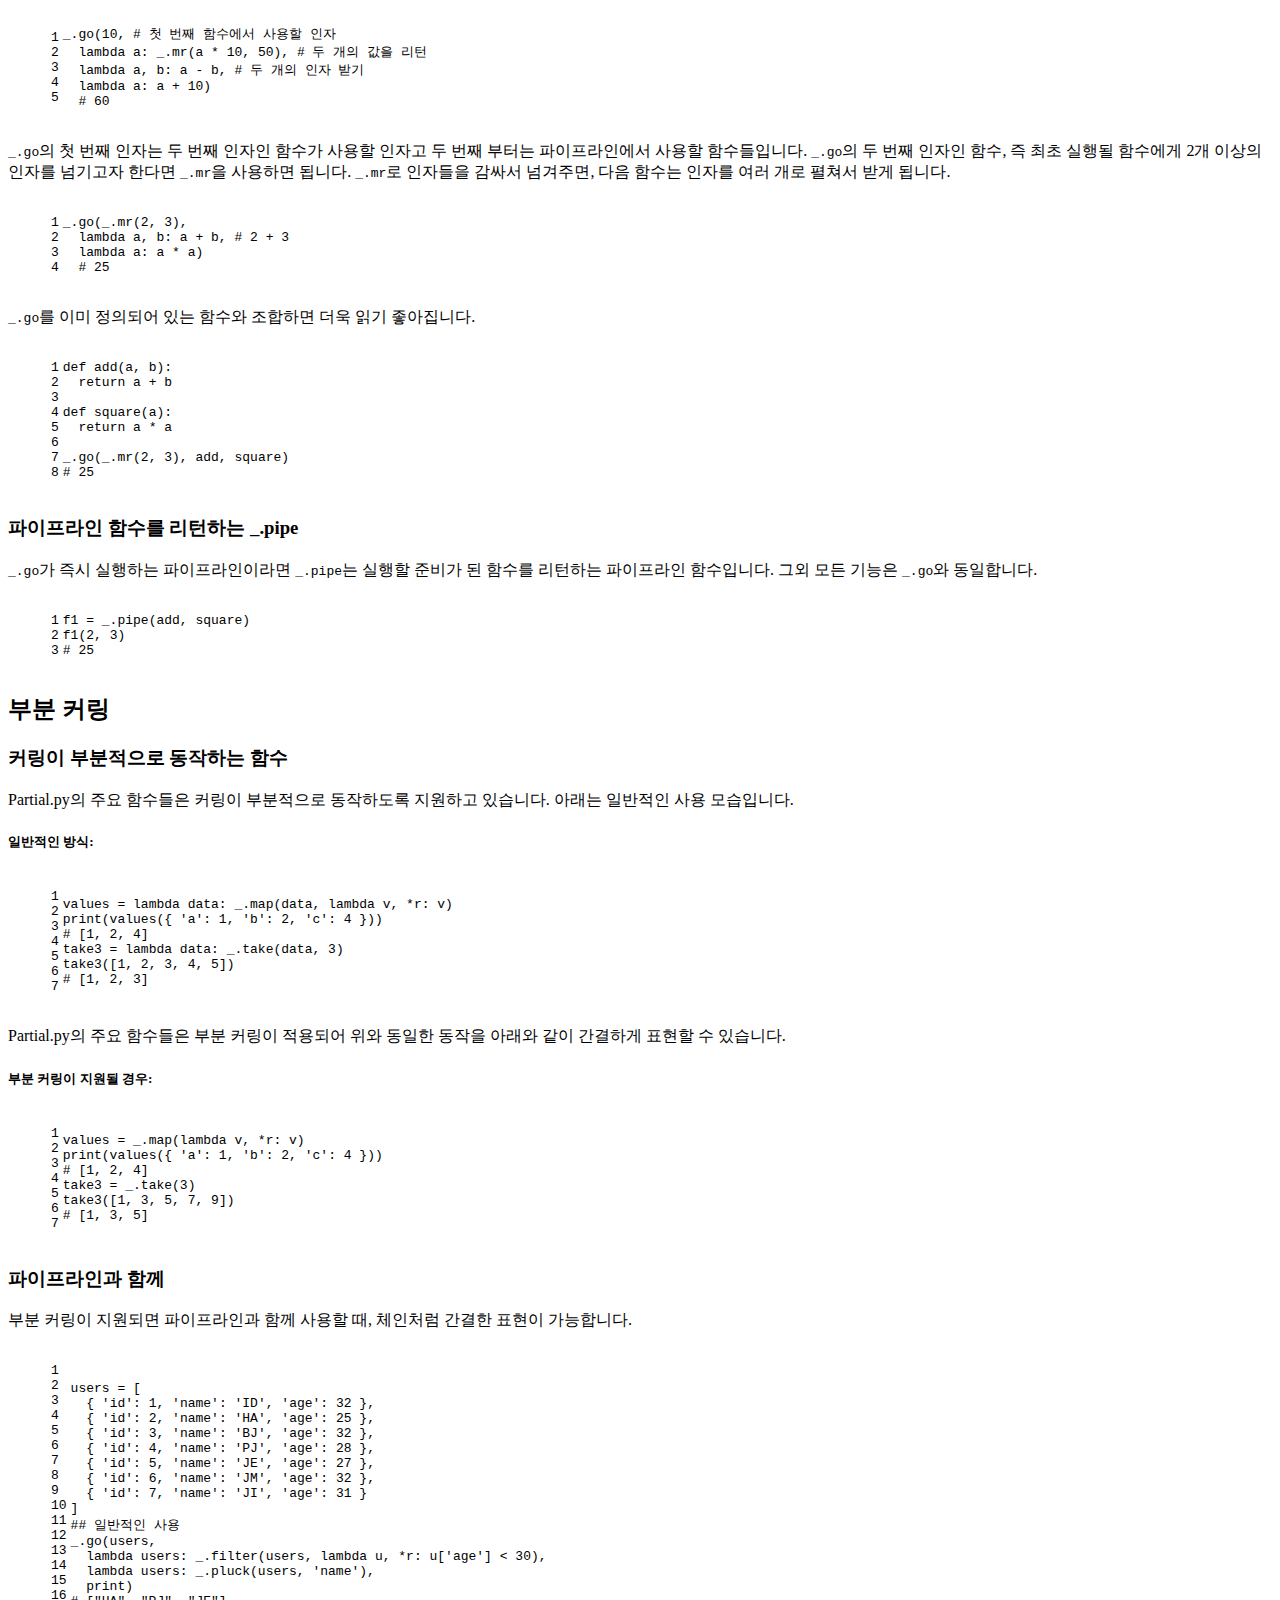
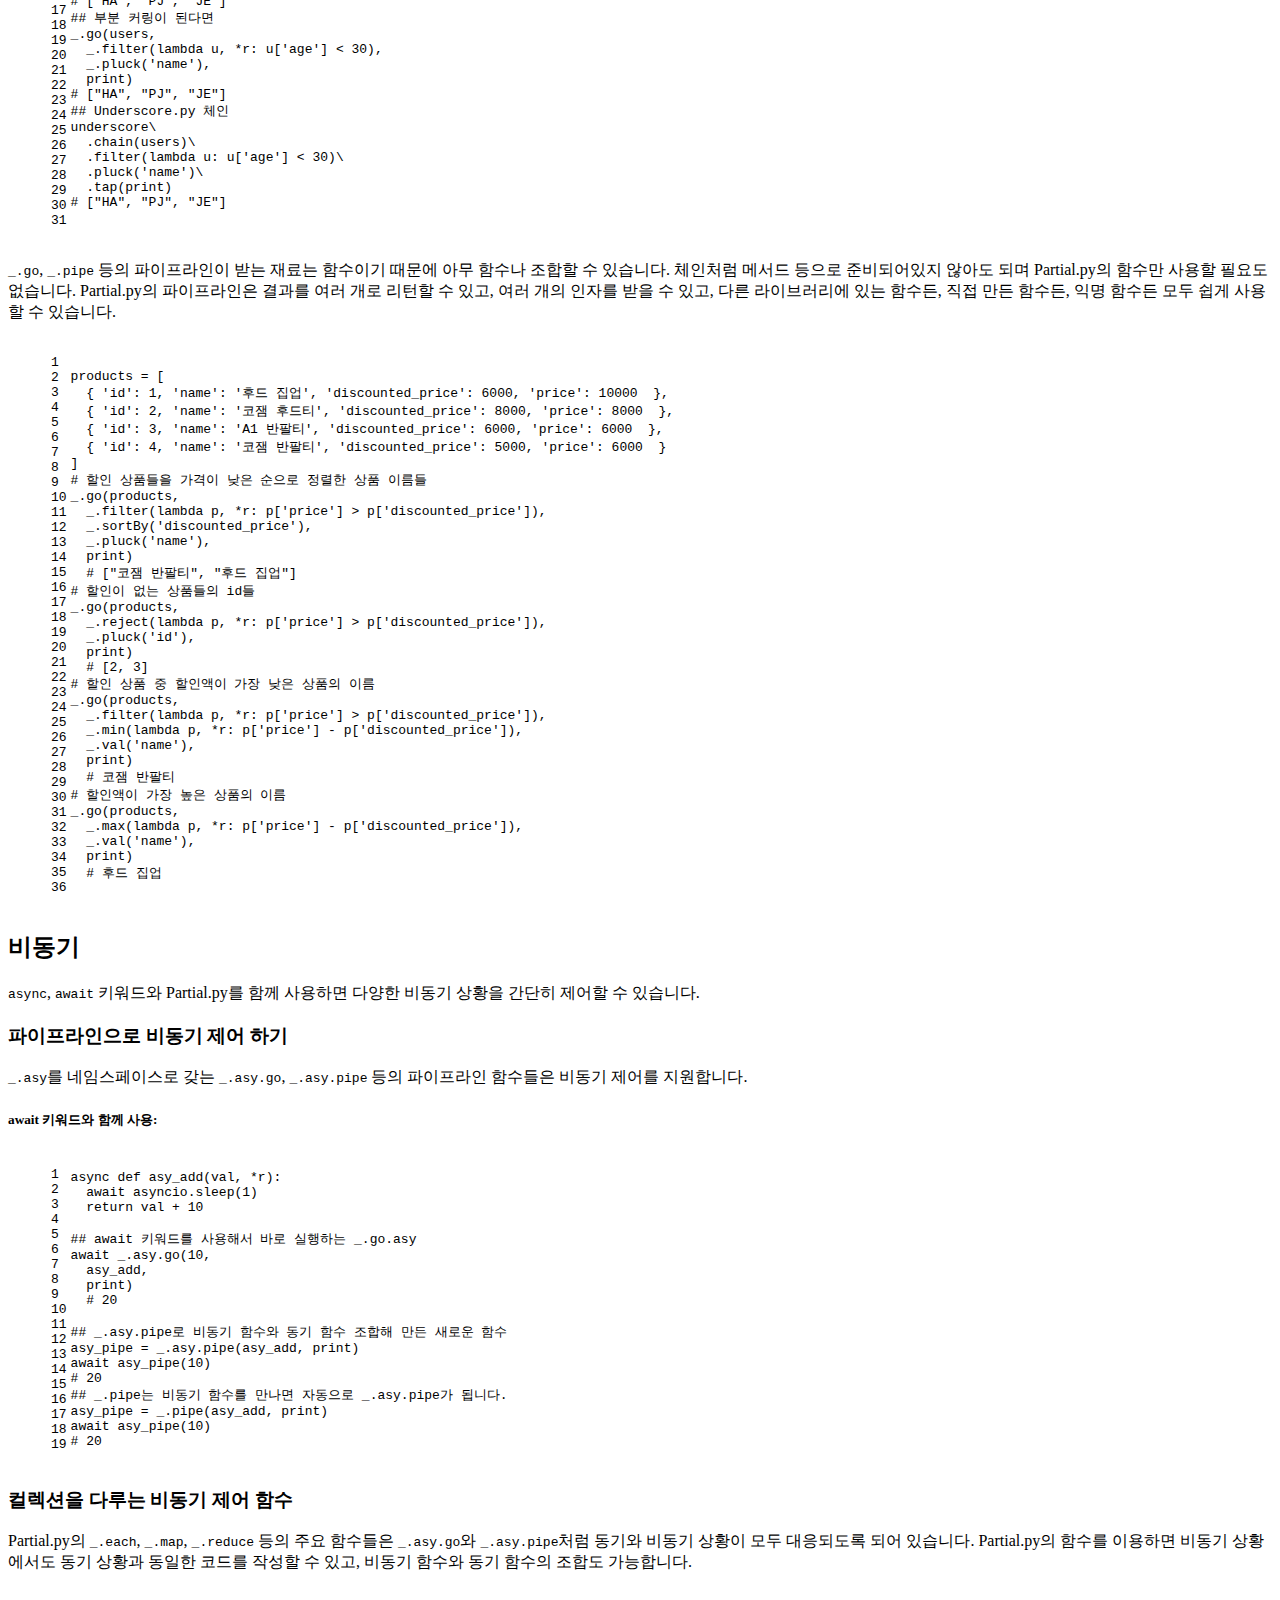
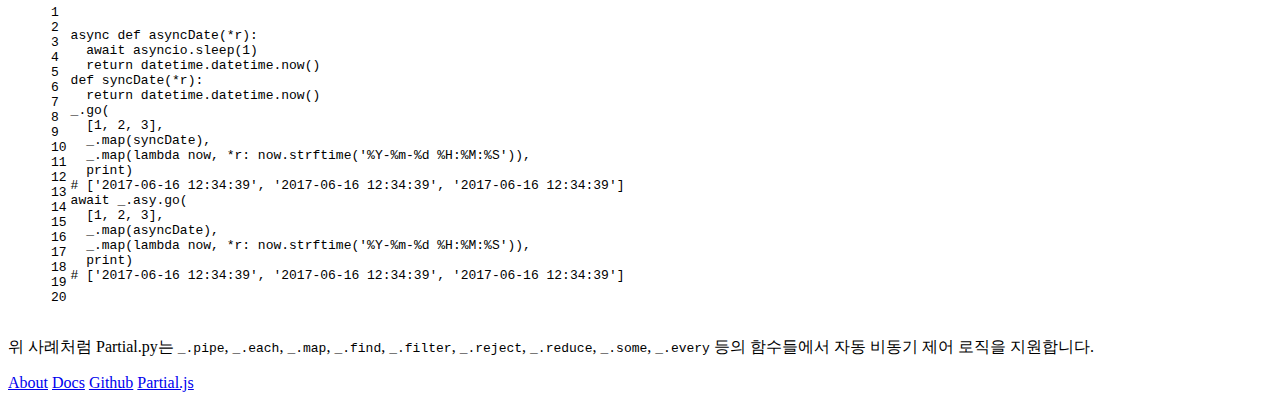
==== commit 2e12e986: "Site updated: 2017-06-16 12:41:47" ====
--- a/index.html
+++ b/index.html
@@ -159,7 +159,7 @@
   <div class="article-inner">
     <div class="article-entry" itemprop="articleBody">
       <p>Partial.py는 함수형 파이썬을 더 많은 영역에서 사용하고자, 몇 가지 기능을 확장한 라이브러리입니다. Partial.py는 부분 적용, 파이프라인, 비동기 제어 등의 기능을 제공하고 있습니다.</p>
-<h2 id="설치하기"><a href="#설치하기" class="headerlink" title="설치하기"></a>설치하기</h2><h3 id="Partial-py-설치"><a href="#Partial-py-설치" class="headerlink" title="Partial.py 설치"></a>Partial.py 설치</h3><h5 id="git으로-설치하기"><a href="#git으로-설치하기" class="headerlink" title="git으로 설치하기:"></a>git으로 설치하기:</h5><figure class="highlight bash"><table><tr><td class="gutter"><pre><div class="line">1</div><div class="line">2</div><div class="line">3</div></pre></td><td class="code"><pre><div class="line">$ git <span class="built_in">clone</span> https:<span class="comment">#github.com/marpple/partial.py.git</span></div><div class="line">$ <span class="built_in">cd</span> partial.py</div><div class="line">$ sudo python setup.py install</div></pre></td></tr></table></figure>
+<h2 id="설치하기"><a href="#설치하기" class="headerlink" title="설치하기"></a>설치하기</h2><h3 id="Partial-py-설치"><a href="#Partial-py-설치" class="headerlink" title="Partial.py 설치"></a>Partial.py 설치</h3><h5 id="git으로-설치하기"><a href="#git으로-설치하기" class="headerlink" title="git으로 설치하기:"></a>git으로 설치하기:</h5><figure class="highlight bash"><table><tr><td class="gutter"><pre><div class="line">1</div><div class="line">2</div><div class="line">3</div></pre></td><td class="code"><pre><div class="line">$ git <span class="built_in">clone</span> https://github.com/marpple/partial.py.git</div><div class="line">$ <span class="built_in">cd</span> partial.py</div><div class="line">$ sudo python setup.py install</div></pre></td></tr></table></figure>
 <p><strong>혹은</strong></p>
 <h5 id="pypi로-설치하기"><a href="#pypi로-설치하기" class="headerlink" title="pypi로 설치하기:"></a>pypi로 설치하기:</h5><figure class="highlight bash"><table><tr><td class="gutter"><pre><div class="line">1</div></pre></td><td class="code"><pre><div class="line">$ pip install partial.py</div></pre></td></tr></table></figure>
 <h3 id="Partial-py-사용"><a href="#Partial-py-사용" class="headerlink" title="Partial.py 사용"></a>Partial.py 사용</h3><p>네임스페이스로 사용할 <code>_</code>, <code>__</code>, <code>___</code>를 불러옵니다.</p>
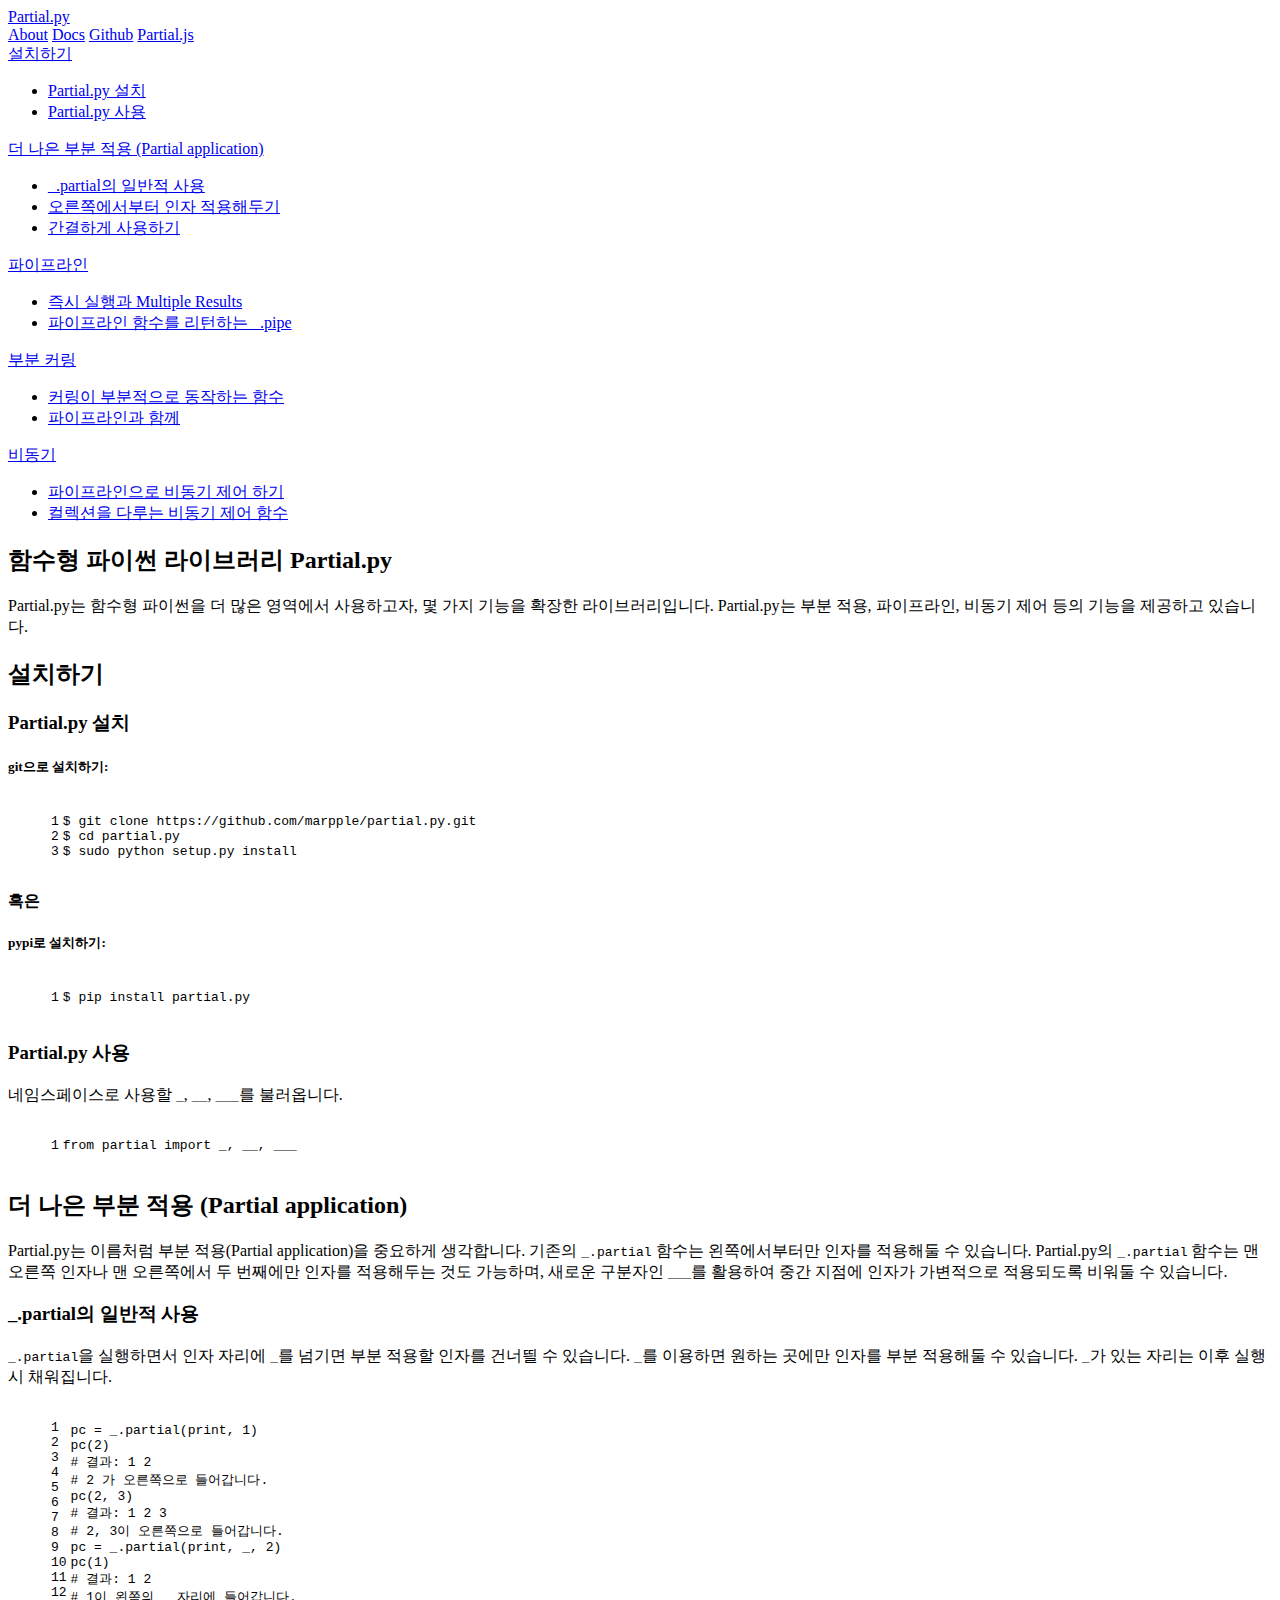
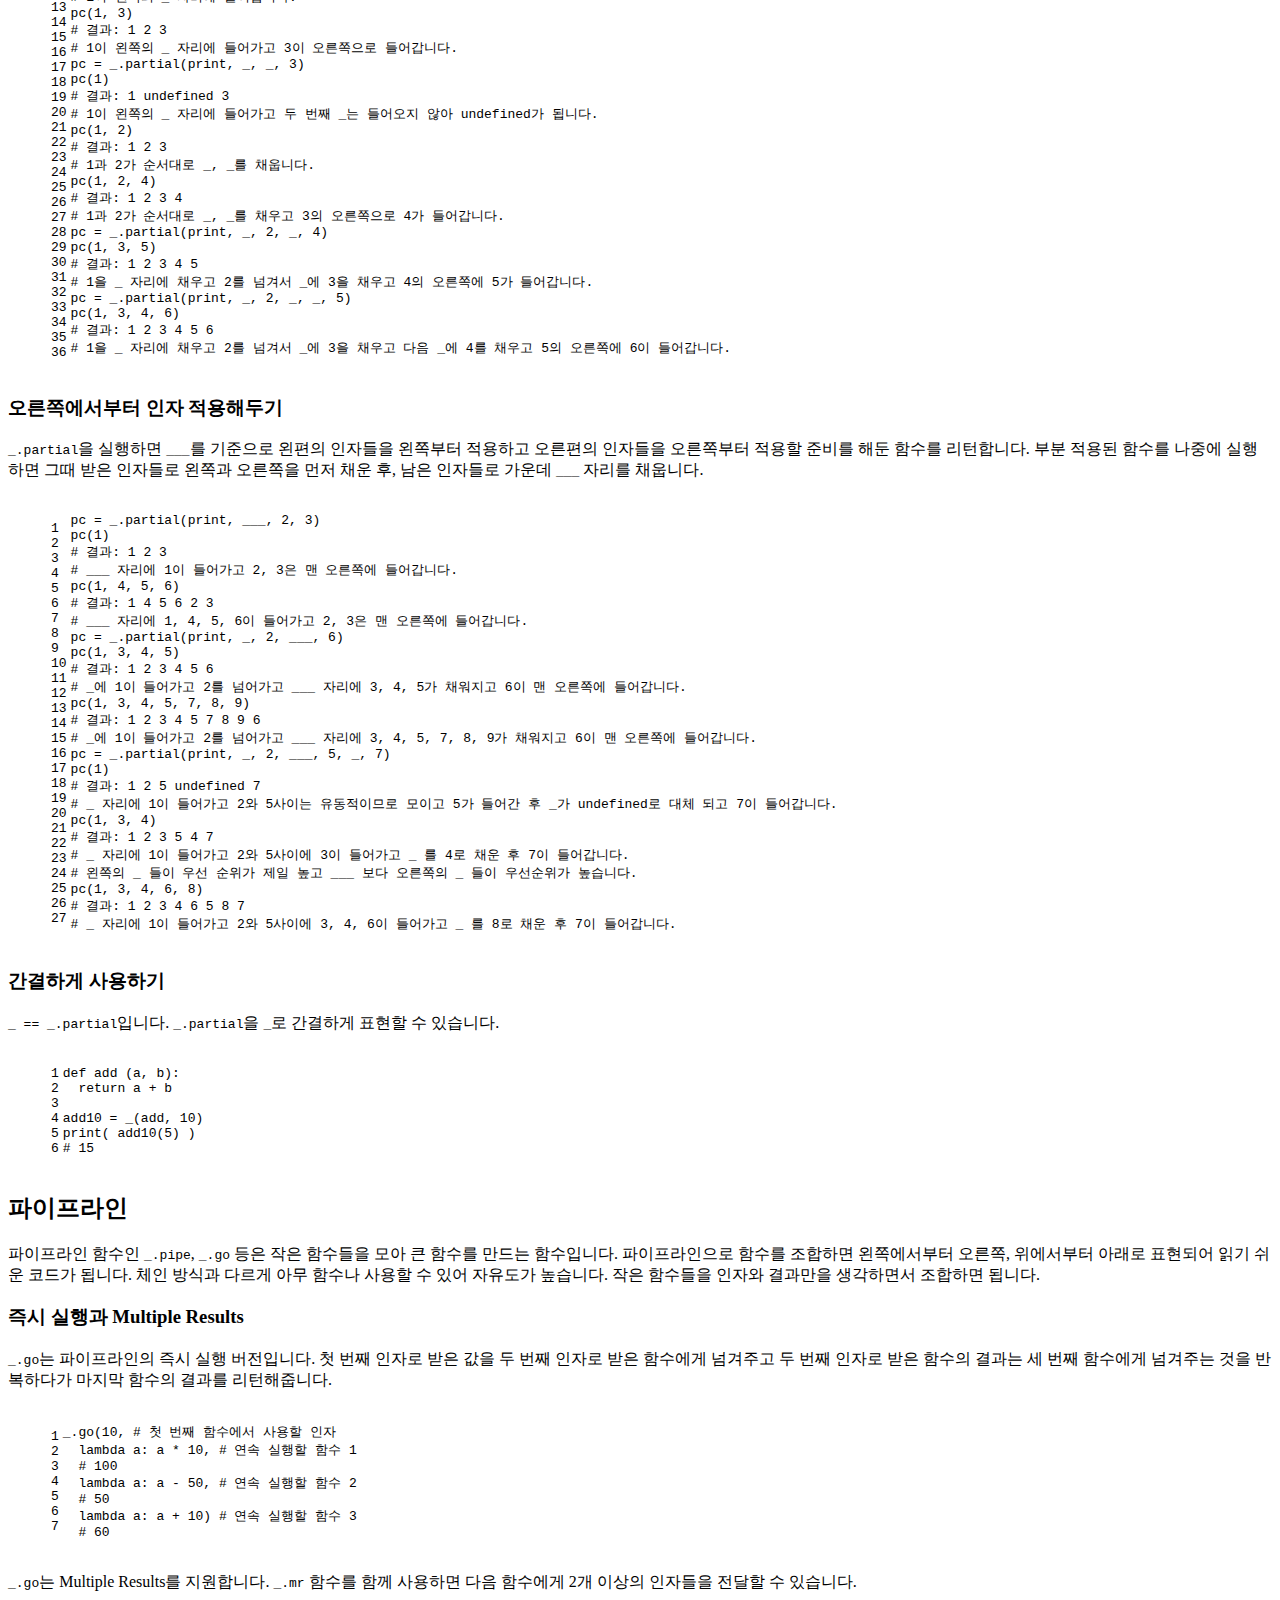
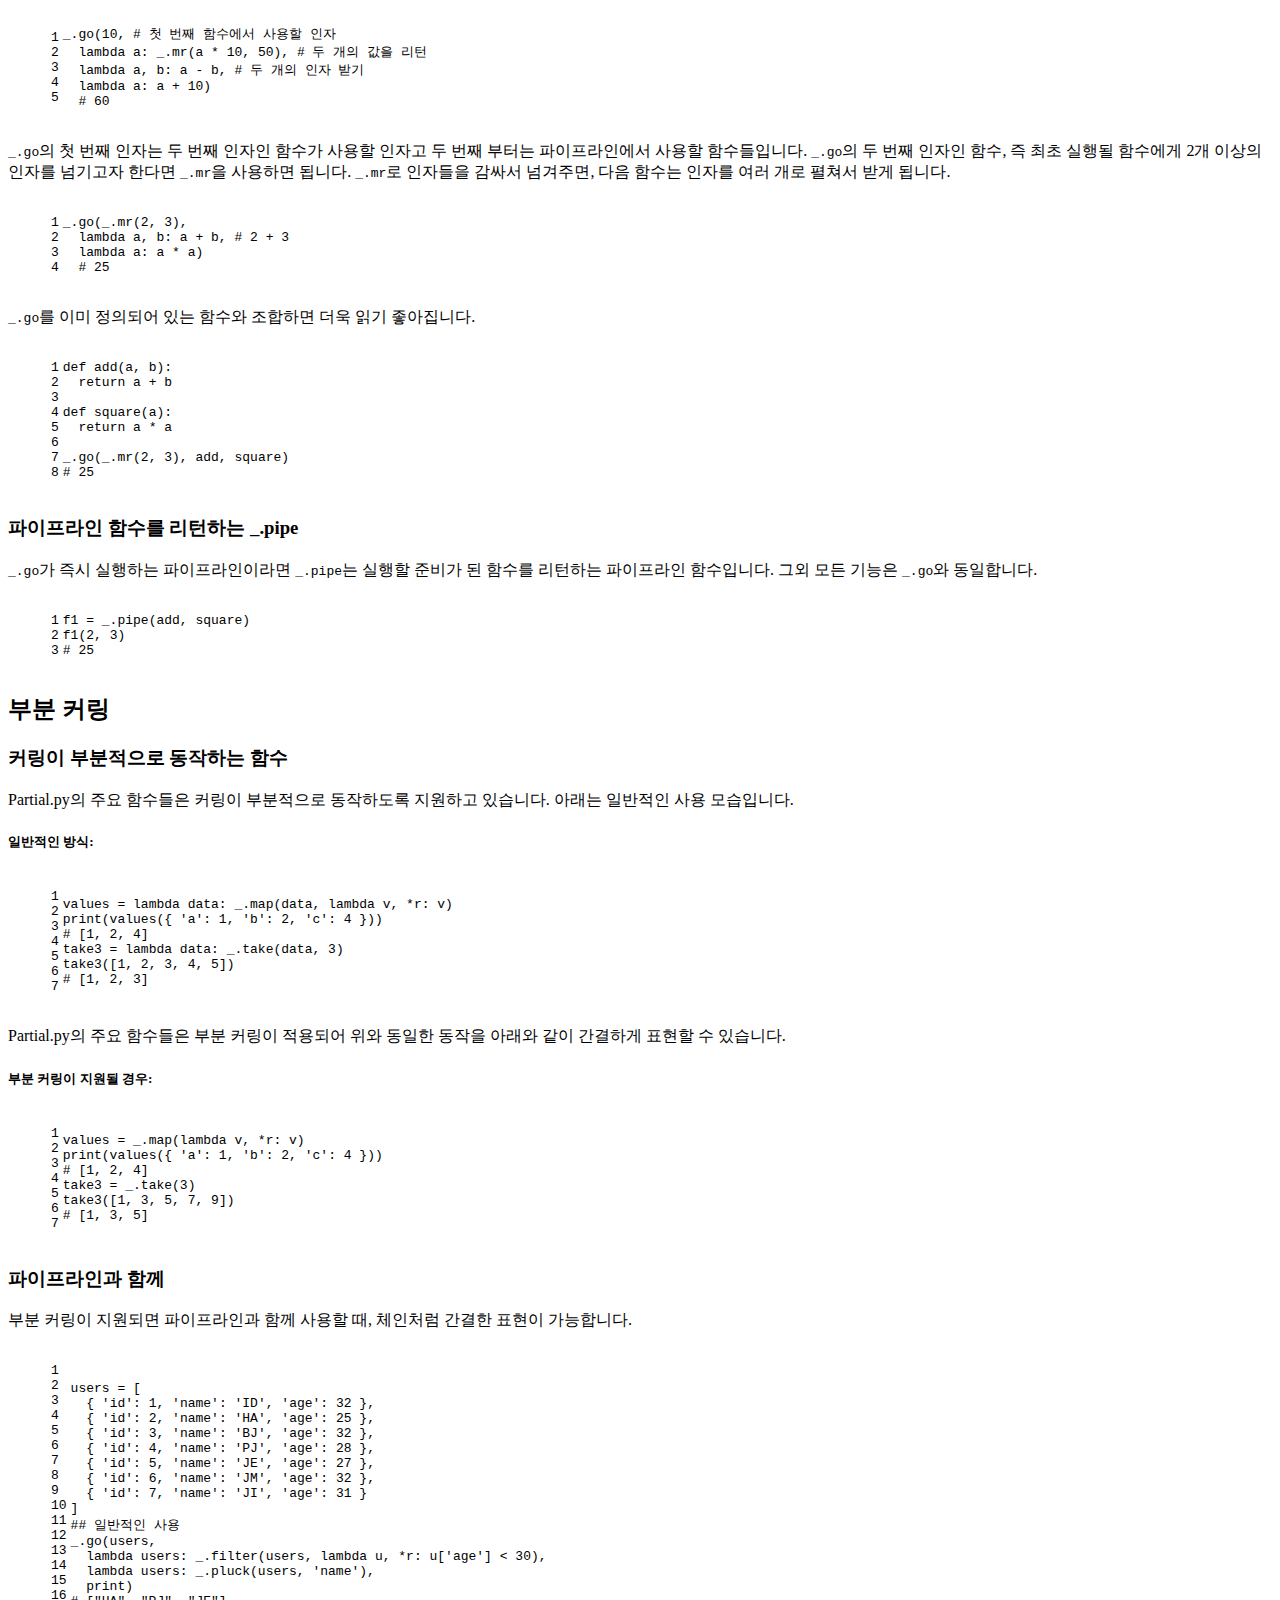
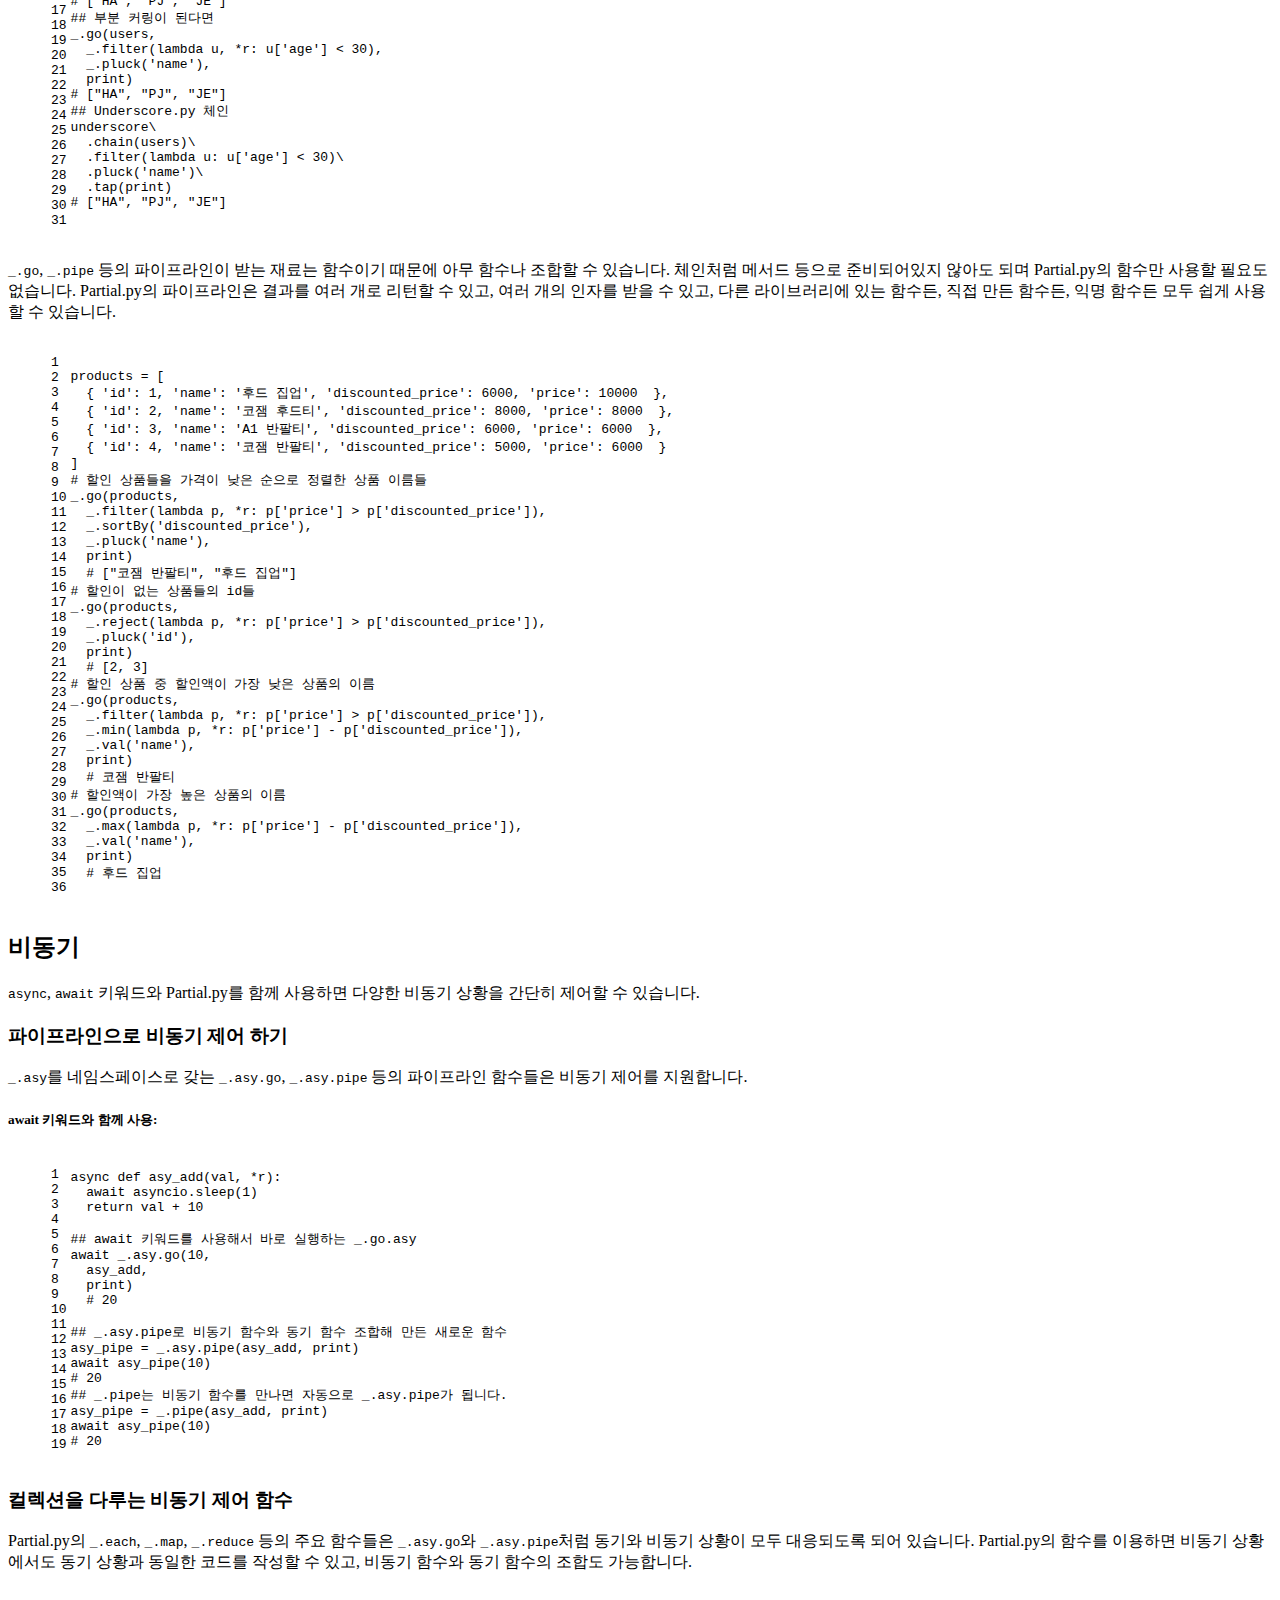
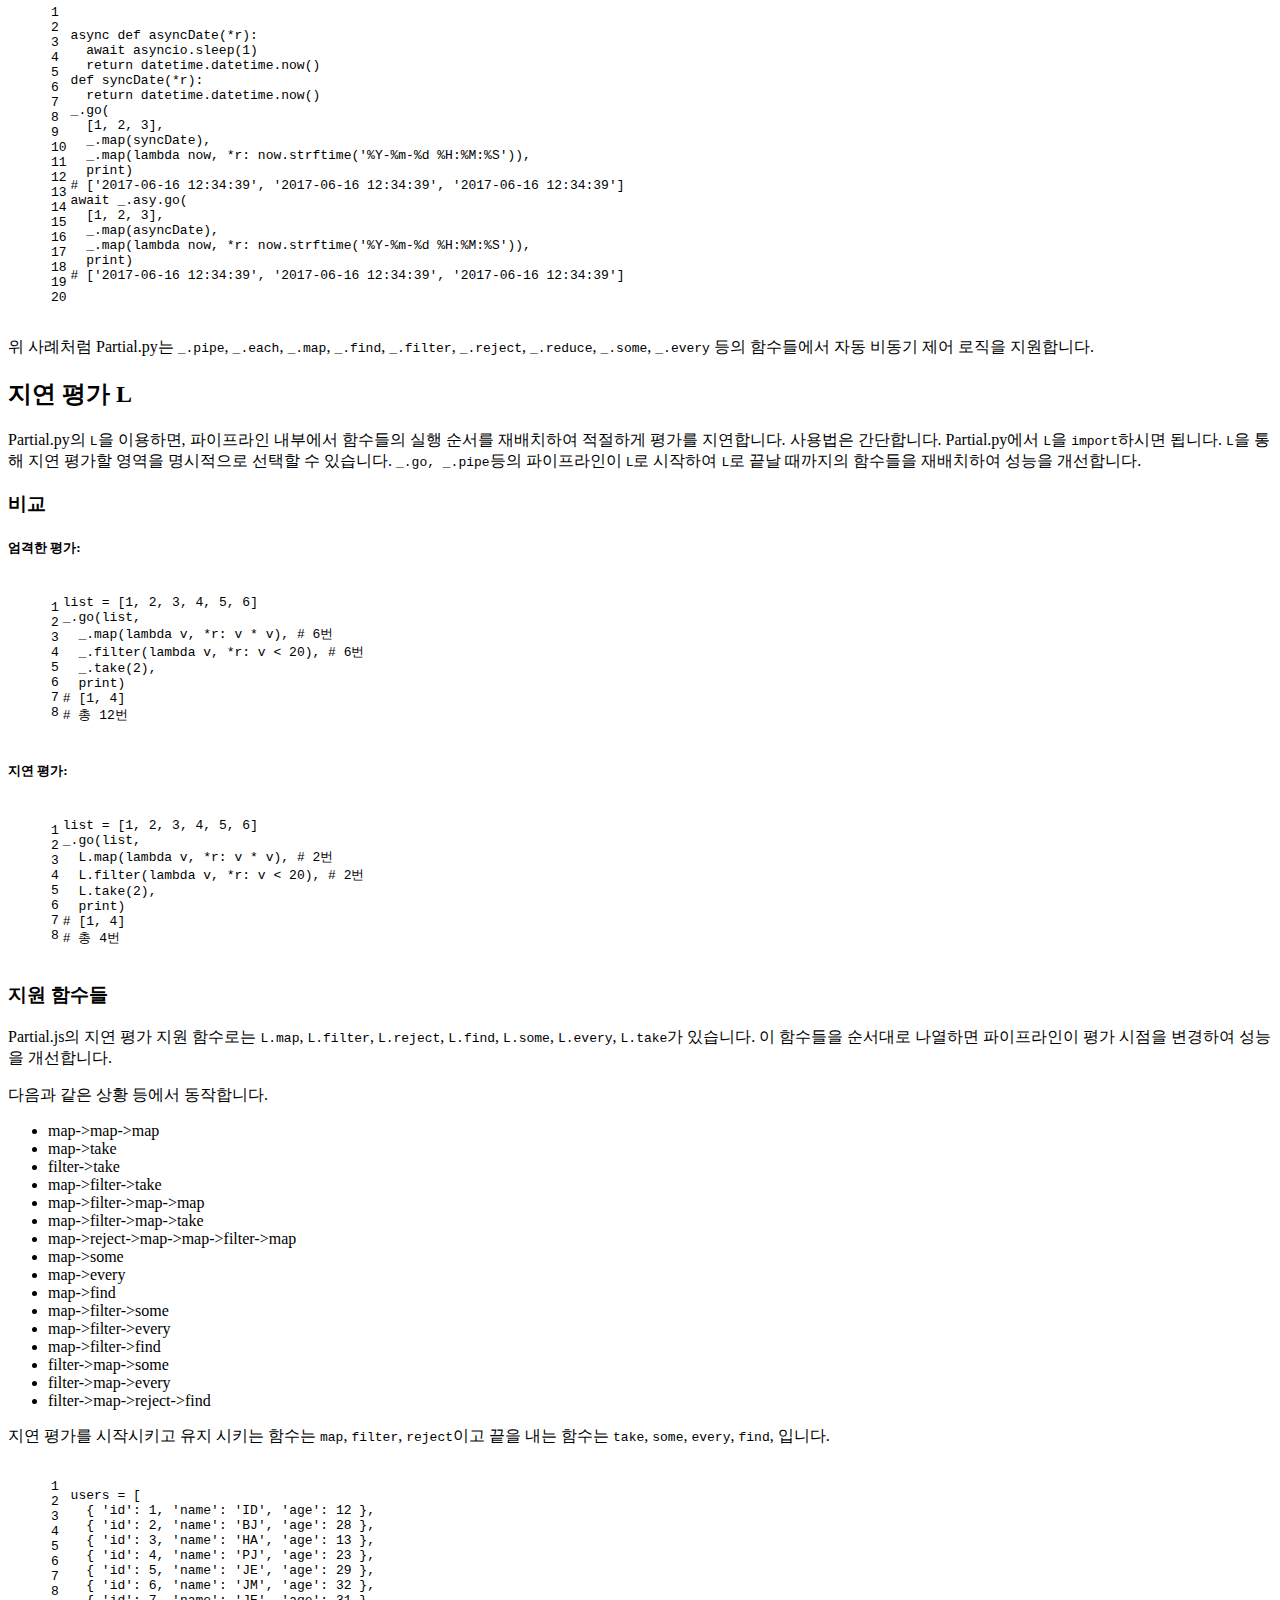
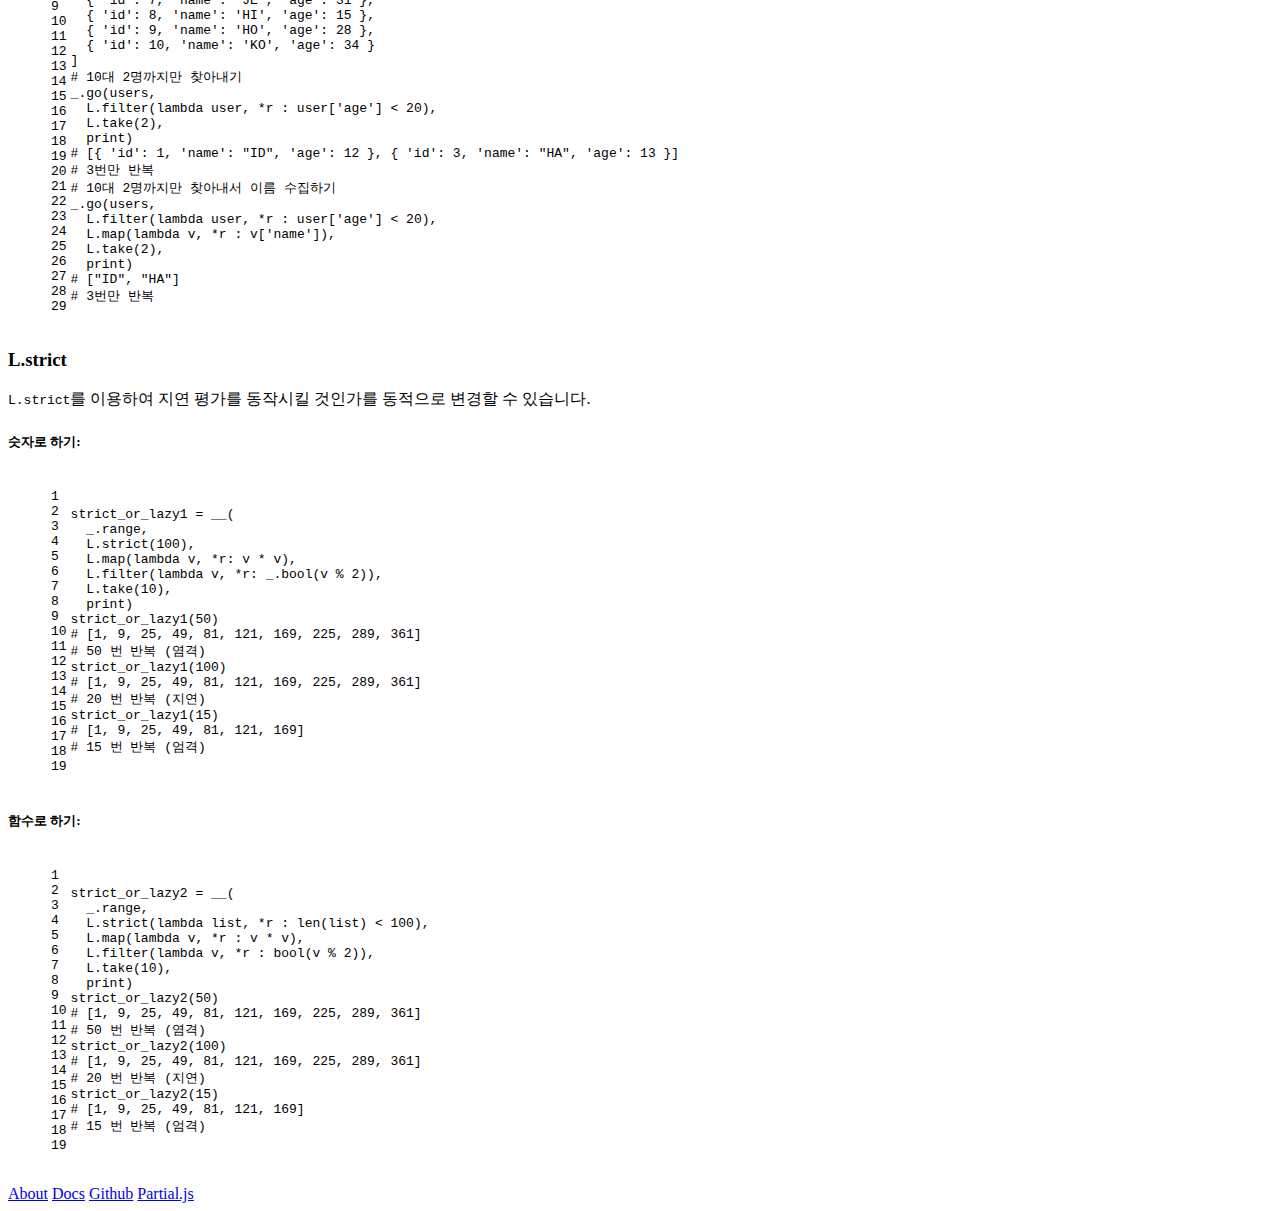
==== commit 37487dbb: "Site updated: 2017-06-19 12:25:49" ====
--- a/index.html
+++ b/index.html
@@ -196,6 +196,34 @@
 <h3 id="컬렉션을-다루는-비동기-제어-함수"><a href="#컬렉션을-다루는-비동기-제어-함수" class="headerlink" title="컬렉션을 다루는 비동기 제어 함수"></a>컬렉션을 다루는 비동기 제어 함수</h3><p>Partial.py의 <code>_.each</code>, <code>_.map</code>, <code>_.reduce</code> 등의 주요 함수들은 <code>_.asy.go</code>와 <code>_.asy.pipe</code>처럼 동기와 비동기 상황이 모두 대응되도록 되어 있습니다. Partial.py의 함수를 이용하면 비동기 상황에서도 동기 상황과 동일한 코드를 작성할 수 있고, 비동기 함수와 동기 함수의 조합도 가능합니다.</p>
 <figure class="highlight python"><table><tr><td class="gutter"><pre><div class="line">1</div><div class="line">2</div><div class="line">3</div><div class="line">4</div><div class="line">5</div><div class="line">6</div><div class="line">7</div><div class="line">8</div><div class="line">9</div><div class="line">10</div><div class="line">11</div><div class="line">12</div><div class="line">13</div><div class="line">14</div><div class="line">15</div><div class="line">16</div><div class="line">17</div><div class="line">18</div><div class="line">19</div><div class="line">20</div></pre></td><td class="code"><pre><div class="line"><span class="keyword">async</span> <span class="function"><span class="keyword">def</span> <span class="title">asyncDate</span><span class="params">(*r)</span>:</span></div><div class="line">  <span class="keyword">await</span> asyncio.sleep(<span class="number">1</span>)</div><div class="line">  <span class="keyword">return</span> datetime.datetime.now()</div><div class="line"></div><div class="line"><span class="function"><span class="keyword">def</span> <span class="title">syncDate</span><span class="params">(*r)</span>:</span></div><div class="line">  <span class="keyword">return</span> datetime.datetime.now()</div><div class="line"></div><div class="line">_.go(</div><div class="line">  [<span class="number">1</span>, <span class="number">2</span>, <span class="number">3</span>],</div><div class="line">  _.map(syncDate),</div><div class="line">  _.map(<span class="keyword">lambda</span> now, *r: now.strftime(<span class="string">'%Y-%m-%d %H:%M:%S'</span>)),</div><div class="line">  <span class="keyword">print</span>)</div><div class="line"><span class="comment"># ['2017-06-16 12:34:39', '2017-06-16 12:34:39', '2017-06-16 12:34:39']</span></div><div class="line"></div><div class="line"><span class="keyword">await</span> _.asy.go(</div><div class="line">  [<span class="number">1</span>, <span class="number">2</span>, <span class="number">3</span>],</div><div class="line">  _.map(asyncDate),</div><div class="line">  _.map(<span class="keyword">lambda</span> now, *r: now.strftime(<span class="string">'%Y-%m-%d %H:%M:%S'</span>)),</div><div class="line">  <span class="keyword">print</span>)</div><div class="line"><span class="comment"># ['2017-06-16 12:34:39', '2017-06-16 12:34:39', '2017-06-16 12:34:39']</span></div></pre></td></tr></table></figure>
 <p>위 사례처럼 Partial.py는 <code>_.pipe</code>, <code>_.each</code>, <code>_.map</code>, <code>_.find</code>, <code>_.filter</code>, <code>_.reject</code>, <code>_.reduce</code>, <code>_.some</code>, <code>_.every</code> 등의 함수들에서 자동 비동기 제어 로직을 지원합니다.</p>
+<h2 id="지연-평가-L"><a href="#지연-평가-L" class="headerlink" title="지연 평가 L"></a>지연 평가 L</h2><p>Partial.py의 <code>L</code>을 이용하면, 파이프라인 내부에서 함수들의 실행 순서를 재배치하여 적절하게 평가를 지연합니다. 사용법은 간단합니다. Partial.py에서 <code>L</code>을 <code>import</code>하시면 됩니다. <code>L</code>을 통해 지연 평가할 영역을 명시적으로 선택할 수 있습니다. <code>_.go, _.pipe</code>등의 파이프라인이 <code>L</code>로 시작하여 <code>L</code>로 끝날 때까지의 함수들을 재배치하여 성능을 개선합니다.</p>
+<h3 id="비교"><a href="#비교" class="headerlink" title="비교"></a>비교</h3><h5 id="엄격한-평가"><a href="#엄격한-평가" class="headerlink" title="엄격한 평가:"></a>엄격한 평가:</h5><figure class="highlight python"><table><tr><td class="gutter"><pre><div class="line">1</div><div class="line">2</div><div class="line">3</div><div class="line">4</div><div class="line">5</div><div class="line">6</div><div class="line">7</div><div class="line">8</div></pre></td><td class="code"><pre><div class="line">list = [<span class="number">1</span>, <span class="number">2</span>, <span class="number">3</span>, <span class="number">4</span>, <span class="number">5</span>, <span class="number">6</span>]</div><div class="line">_.go(list,</div><div class="line">  _.map(<span class="keyword">lambda</span> v, *r: v * v), <span class="comment"># 6번</span></div><div class="line">  _.filter(<span class="keyword">lambda</span> v, *r: v &lt; <span class="number">20</span>), <span class="comment"># 6번</span></div><div class="line">  _.take(<span class="number">2</span>),</div><div class="line">  <span class="keyword">print</span>)</div><div class="line"><span class="comment"># [1, 4]</span></div><div class="line"><span class="comment"># 총 12번</span></div></pre></td></tr></table></figure>
+<h5 id="지연-평가"><a href="#지연-평가" class="headerlink" title="지연 평가:"></a>지연 평가:</h5><figure class="highlight python"><table><tr><td class="gutter"><pre><div class="line">1</div><div class="line">2</div><div class="line">3</div><div class="line">4</div><div class="line">5</div><div class="line">6</div><div class="line">7</div><div class="line">8</div></pre></td><td class="code"><pre><div class="line">list = [<span class="number">1</span>, <span class="number">2</span>, <span class="number">3</span>, <span class="number">4</span>, <span class="number">5</span>, <span class="number">6</span>]</div><div class="line">_.go(list,</div><div class="line">  L.map(<span class="keyword">lambda</span> v, *r: v * v), <span class="comment"># 2번</span></div><div class="line">  L.filter(<span class="keyword">lambda</span> v, *r: v &lt; <span class="number">20</span>), <span class="comment"># 2번</span></div><div class="line">  L.take(<span class="number">2</span>),</div><div class="line">  <span class="keyword">print</span>)</div><div class="line"><span class="comment"># [1, 4]</span></div><div class="line"><span class="comment"># 총 4번</span></div></pre></td></tr></table></figure>
+<h3 id="지원-함수들"><a href="#지원-함수들" class="headerlink" title="지원 함수들"></a>지원 함수들</h3><p>Partial.js의 지연 평가 지원 함수로는 <code>L.map</code>, <code>L.filter</code>, <code>L.reject</code>, <code>L.find</code>, <code>L.some</code>, <code>L.every</code>, <code>L.take</code>가 있습니다. 이 함수들을 순서대로 나열하면 파이프라인이 평가 시점을 변경하여 성능을 개선합니다.</p>
+<p>다음과 같은 상황 등에서 동작합니다.</p>
+<ul>
+<li>map-&gt;map-&gt;map</li>
+<li>map-&gt;take</li>
+<li>filter-&gt;take</li>
+<li>map-&gt;filter-&gt;take</li>
+<li>map-&gt;filter-&gt;map-&gt;map</li>
+<li>map-&gt;filter-&gt;map-&gt;take</li>
+<li>map-&gt;reject-&gt;map-&gt;map-&gt;filter-&gt;map</li>
+<li>map-&gt;some</li>
+<li>map-&gt;every</li>
+<li>map-&gt;find</li>
+<li>map-&gt;filter-&gt;some</li>
+<li>map-&gt;filter-&gt;every</li>
+<li>map-&gt;filter-&gt;find</li>
+<li>filter-&gt;map-&gt;some</li>
+<li>filter-&gt;map-&gt;every</li>
+<li>filter-&gt;map-&gt;reject-&gt;find</li>
+</ul>
+<p>지연 평가를 시작시키고 유지 시키는 함수는 <code>map</code>, <code>filter</code>, <code>reject</code>이고 끝을 내는 함수는 <code>take</code>, <code>some</code>, <code>every</code>, <code>find</code>, 입니다.</p>
+<figure class="highlight python"><table><tr><td class="gutter"><pre><div class="line">1</div><div class="line">2</div><div class="line">3</div><div class="line">4</div><div class="line">5</div><div class="line">6</div><div class="line">7</div><div class="line">8</div><div class="line">9</div><div class="line">10</div><div class="line">11</div><div class="line">12</div><div class="line">13</div><div class="line">14</div><div class="line">15</div><div class="line">16</div><div class="line">17</div><div class="line">18</div><div class="line">19</div><div class="line">20</div><div class="line">21</div><div class="line">22</div><div class="line">23</div><div class="line">24</div><div class="line">25</div><div class="line">26</div><div class="line">27</div><div class="line">28</div><div class="line">29</div></pre></td><td class="code"><pre><div class="line">users = [</div><div class="line">  &#123; <span class="string">'id'</span>: <span class="number">1</span>, <span class="string">'name'</span>: <span class="string">'ID'</span>, <span class="string">'age'</span>: <span class="number">12</span> &#125;,</div><div class="line">  &#123; <span class="string">'id'</span>: <span class="number">2</span>, <span class="string">'name'</span>: <span class="string">'BJ'</span>, <span class="string">'age'</span>: <span class="number">28</span> &#125;,</div><div class="line">  &#123; <span class="string">'id'</span>: <span class="number">3</span>, <span class="string">'name'</span>: <span class="string">'HA'</span>, <span class="string">'age'</span>: <span class="number">13</span> &#125;,</div><div class="line">  &#123; <span class="string">'id'</span>: <span class="number">4</span>, <span class="string">'name'</span>: <span class="string">'PJ'</span>, <span class="string">'age'</span>: <span class="number">23</span> &#125;,</div><div class="line">  &#123; <span class="string">'id'</span>: <span class="number">5</span>, <span class="string">'name'</span>: <span class="string">'JE'</span>, <span class="string">'age'</span>: <span class="number">29</span> &#125;,</div><div class="line">  &#123; <span class="string">'id'</span>: <span class="number">6</span>, <span class="string">'name'</span>: <span class="string">'JM'</span>, <span class="string">'age'</span>: <span class="number">32</span> &#125;,</div><div class="line">  &#123; <span class="string">'id'</span>: <span class="number">7</span>, <span class="string">'name'</span>: <span class="string">'JE'</span>, <span class="string">'age'</span>: <span class="number">31</span> &#125;,</div><div class="line">  &#123; <span class="string">'id'</span>: <span class="number">8</span>, <span class="string">'name'</span>: <span class="string">'HI'</span>, <span class="string">'age'</span>: <span class="number">15</span> &#125;,</div><div class="line">  &#123; <span class="string">'id'</span>: <span class="number">9</span>, <span class="string">'name'</span>: <span class="string">'HO'</span>, <span class="string">'age'</span>: <span class="number">28</span> &#125;,</div><div class="line">  &#123; <span class="string">'id'</span>: <span class="number">10</span>, <span class="string">'name'</span>: <span class="string">'KO'</span>, <span class="string">'age'</span>: <span class="number">34</span> &#125;</div><div class="line">]</div><div class="line"></div><div class="line"><span class="comment"># 10대 2명까지만 찾아내기</span></div><div class="line">_.go(users,</div><div class="line">  L.filter(<span class="keyword">lambda</span> user, *r : user[<span class="string">'age'</span>] &lt; <span class="number">20</span>),</div><div class="line">  L.take(<span class="number">2</span>),</div><div class="line">  <span class="keyword">print</span>)</div><div class="line"><span class="comment"># [&#123; 'id': 1, 'name': "ID", 'age': 12 &#125;, &#123; 'id': 3, 'name': "HA", 'age': 13 &#125;]</span></div><div class="line"><span class="comment"># 3번만 반복</span></div><div class="line"></div><div class="line"><span class="comment"># 10대 2명까지만 찾아내서 이름 수집하기</span></div><div class="line">_.go(users,</div><div class="line">  L.filter(<span class="keyword">lambda</span> user, *r : user[<span class="string">'age'</span>] &lt; <span class="number">20</span>),</div><div class="line">  L.map(<span class="keyword">lambda</span> v, *r : v[<span class="string">'name'</span>]),</div><div class="line">  L.take(<span class="number">2</span>),</div><div class="line">  <span class="keyword">print</span>)</div><div class="line"><span class="comment"># ["ID", "HA"]</span></div><div class="line"><span class="comment"># 3번만 반복</span></div></pre></td></tr></table></figure>
+<h3 id="L-strict"><a href="#L-strict" class="headerlink" title="L.strict"></a>L.strict</h3><p><code>L.strict</code>를 이용하여 지연 평가를 동작시킬 것인가를 동적으로 변경할 수 있습니다.</p>
+<h5 id="숫자로-하기"><a href="#숫자로-하기" class="headerlink" title="숫자로 하기:"></a>숫자로 하기:</h5><figure class="highlight python"><table><tr><td class="gutter"><pre><div class="line">1</div><div class="line">2</div><div class="line">3</div><div class="line">4</div><div class="line">5</div><div class="line">6</div><div class="line">7</div><div class="line">8</div><div class="line">9</div><div class="line">10</div><div class="line">11</div><div class="line">12</div><div class="line">13</div><div class="line">14</div><div class="line">15</div><div class="line">16</div><div class="line">17</div><div class="line">18</div><div class="line">19</div></pre></td><td class="code"><pre><div class="line">strict_or_lazy1 = __(</div><div class="line">  _.range,</div><div class="line">  L.strict(<span class="number">100</span>),</div><div class="line">  L.map(<span class="keyword">lambda</span> v, *r: v * v),</div><div class="line">  L.filter(<span class="keyword">lambda</span> v, *r: _.bool(v % <span class="number">2</span>)),</div><div class="line">  L.take(<span class="number">10</span>),</div><div class="line">  <span class="keyword">print</span>)</div><div class="line"></div><div class="line">strict_or_lazy1(<span class="number">50</span>)</div><div class="line"><span class="comment"># [1, 9, 25, 49, 81, 121, 169, 225, 289, 361]</span></div><div class="line"><span class="comment"># 50 번 반복 (염격)</span></div><div class="line"></div><div class="line">strict_or_lazy1(<span class="number">100</span>)</div><div class="line"><span class="comment"># [1, 9, 25, 49, 81, 121, 169, 225, 289, 361]</span></div><div class="line"><span class="comment"># 20 번 반복 (지연)</span></div><div class="line"></div><div class="line">strict_or_lazy1(<span class="number">15</span>)</div><div class="line"><span class="comment"># [1, 9, 25, 49, 81, 121, 169]</span></div><div class="line"><span class="comment"># 15 번 반복 (엄격)</span></div></pre></td></tr></table></figure>
+<h5 id="함수로-하기"><a href="#함수로-하기" class="headerlink" title="함수로 하기:"></a>함수로 하기:</h5><figure class="highlight python"><table><tr><td class="gutter"><pre><div class="line">1</div><div class="line">2</div><div class="line">3</div><div class="line">4</div><div class="line">5</div><div class="line">6</div><div class="line">7</div><div class="line">8</div><div class="line">9</div><div class="line">10</div><div class="line">11</div><div class="line">12</div><div class="line">13</div><div class="line">14</div><div class="line">15</div><div class="line">16</div><div class="line">17</div><div class="line">18</div><div class="line">19</div></pre></td><td class="code"><pre><div class="line">strict_or_lazy2 = __(</div><div class="line">  _.range,</div><div class="line">  L.strict(<span class="keyword">lambda</span> list, *r : len(list) &lt; <span class="number">100</span>),</div><div class="line">  L.map(<span class="keyword">lambda</span> v, *r : v * v),</div><div class="line">  L.filter(<span class="keyword">lambda</span> v, *r : bool(v % <span class="number">2</span>)),</div><div class="line">  L.take(<span class="number">10</span>),</div><div class="line">  <span class="keyword">print</span>)</div><div class="line"></div><div class="line">strict_or_lazy2(<span class="number">50</span>)</div><div class="line"><span class="comment"># [1, 9, 25, 49, 81, 121, 169, 225, 289, 361]</span></div><div class="line"><span class="comment"># 50 번 반복 (염격)</span></div><div class="line"></div><div class="line">strict_or_lazy2(<span class="number">100</span>)</div><div class="line"><span class="comment"># [1, 9, 25, 49, 81, 121, 169, 225, 289, 361]</span></div><div class="line"><span class="comment"># 20 번 반복 (지연)</span></div><div class="line"></div><div class="line">strict_or_lazy2(<span class="number">15</span>)</div><div class="line"><span class="comment"># [1, 9, 25, 49, 81, 121, 169]</span></div><div class="line"><span class="comment"># 15 번 반복 (엄격)</span></div></pre></td></tr></table></figure>
 
     </div>
   </div>
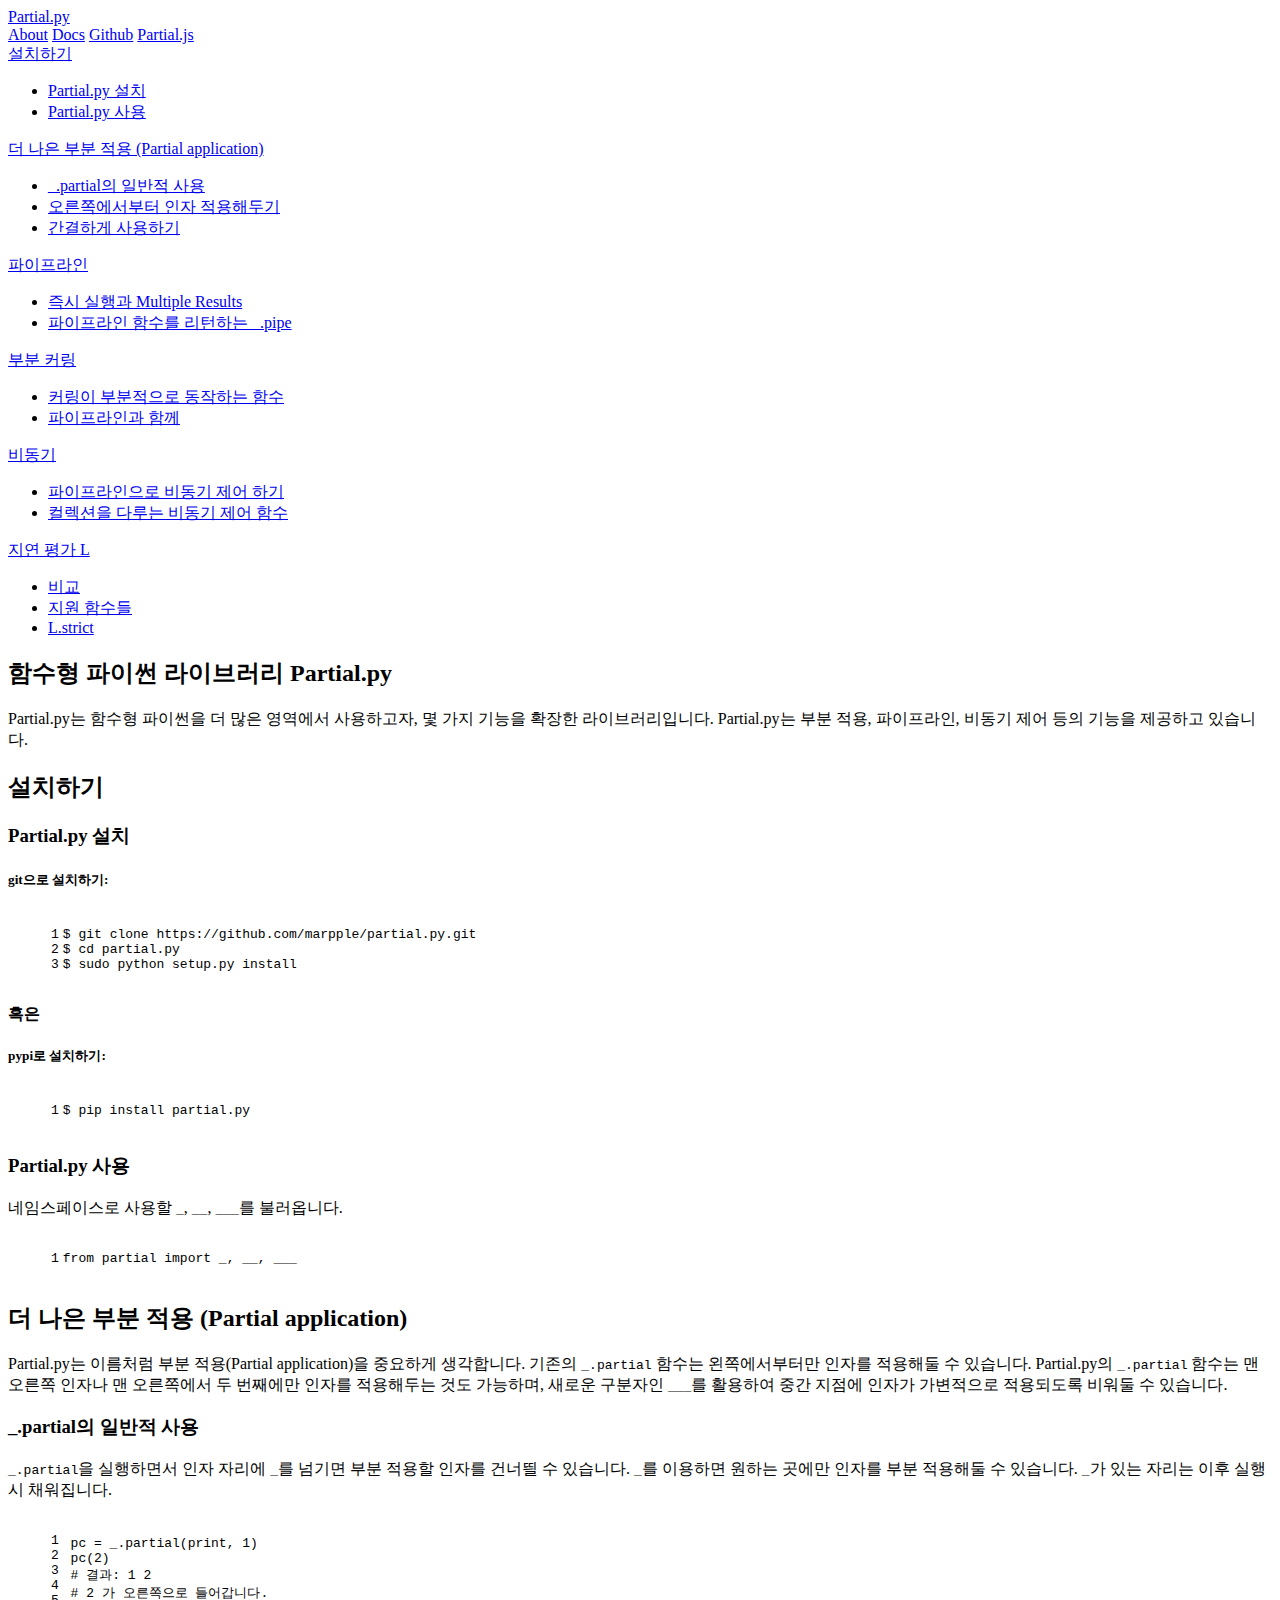
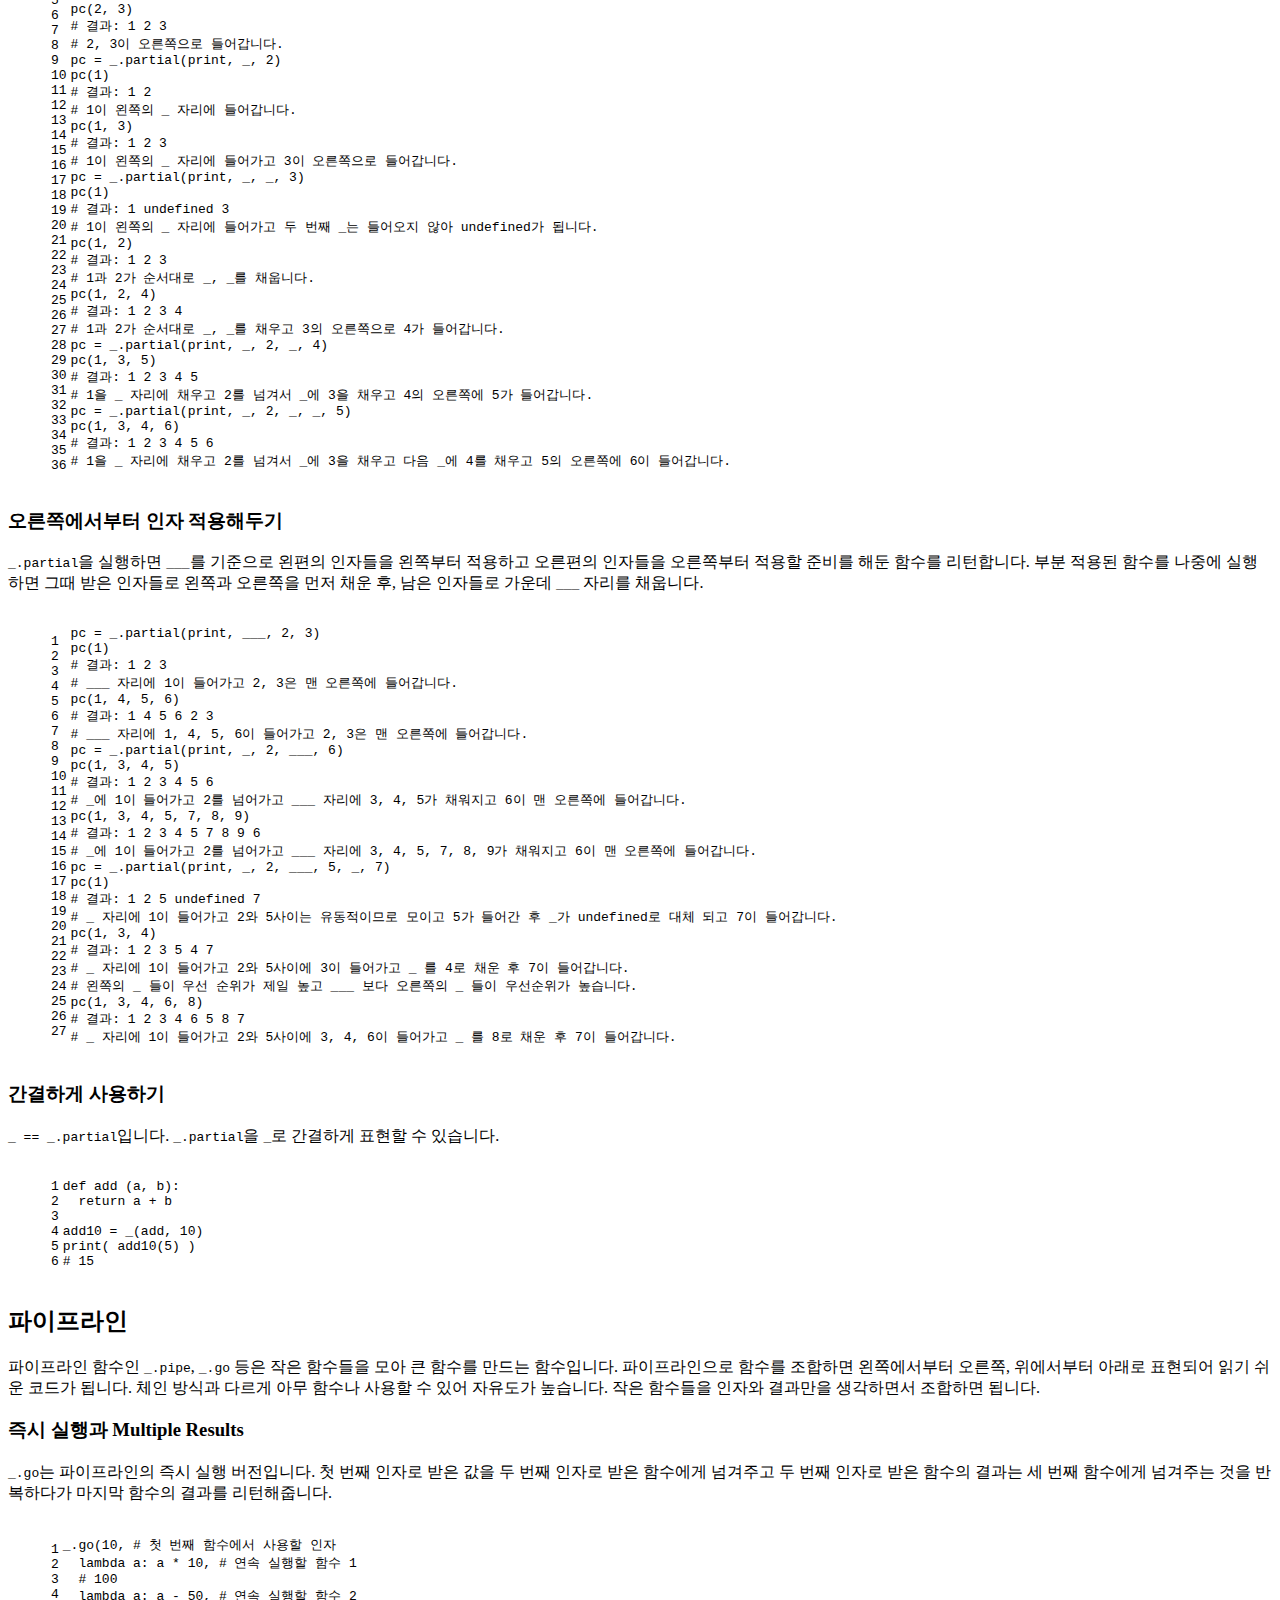
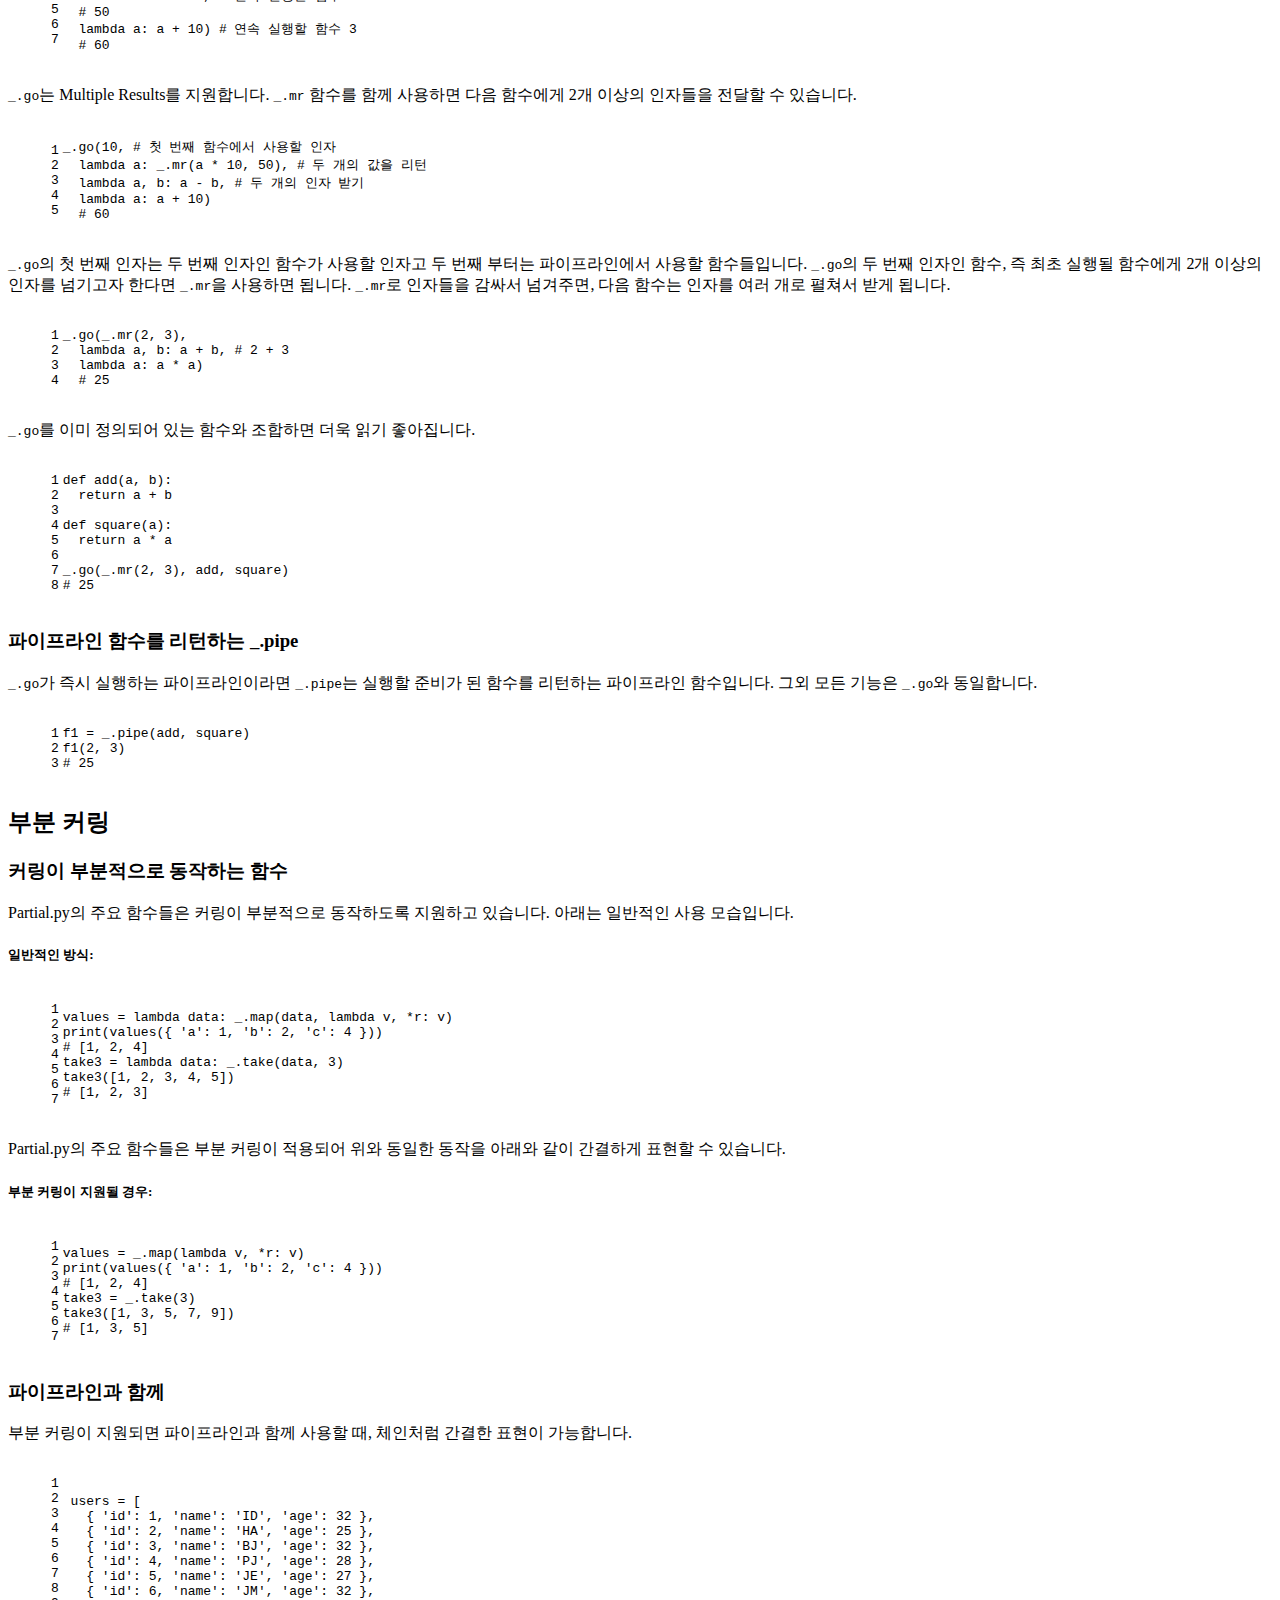
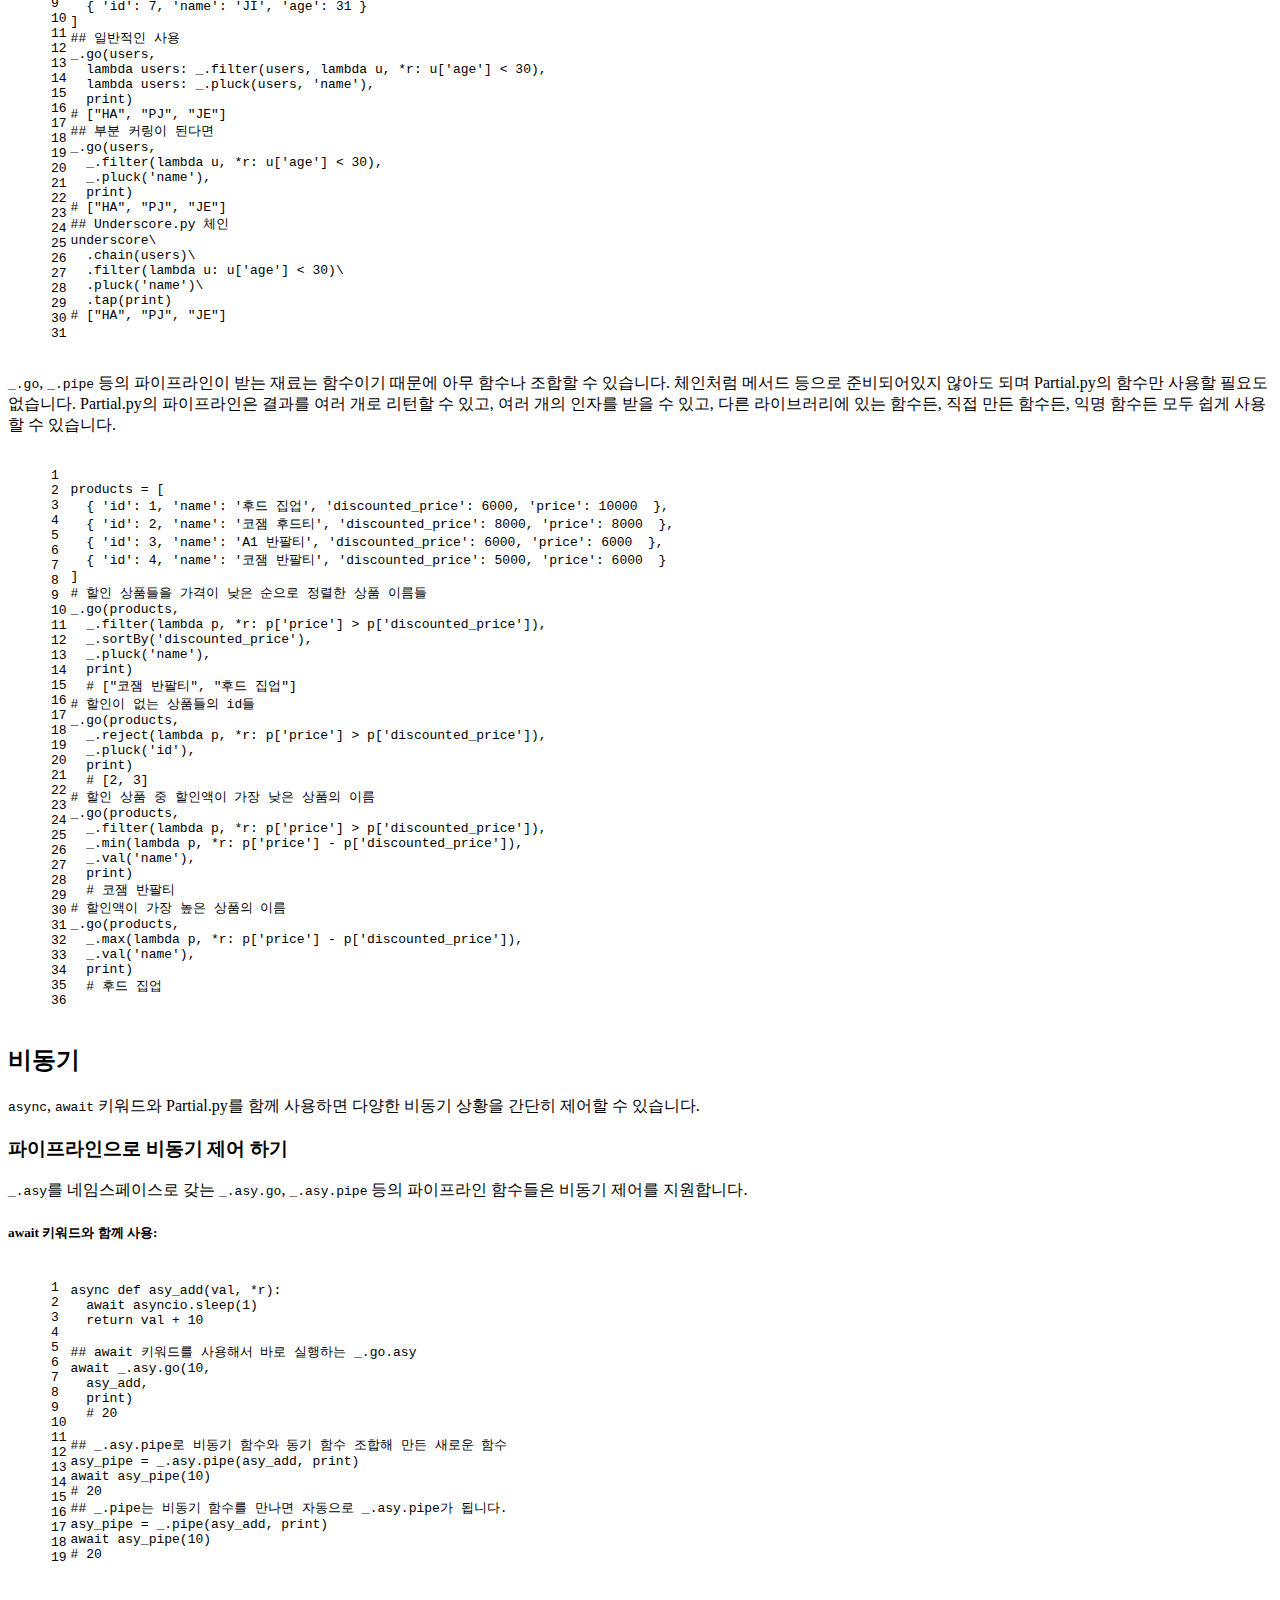
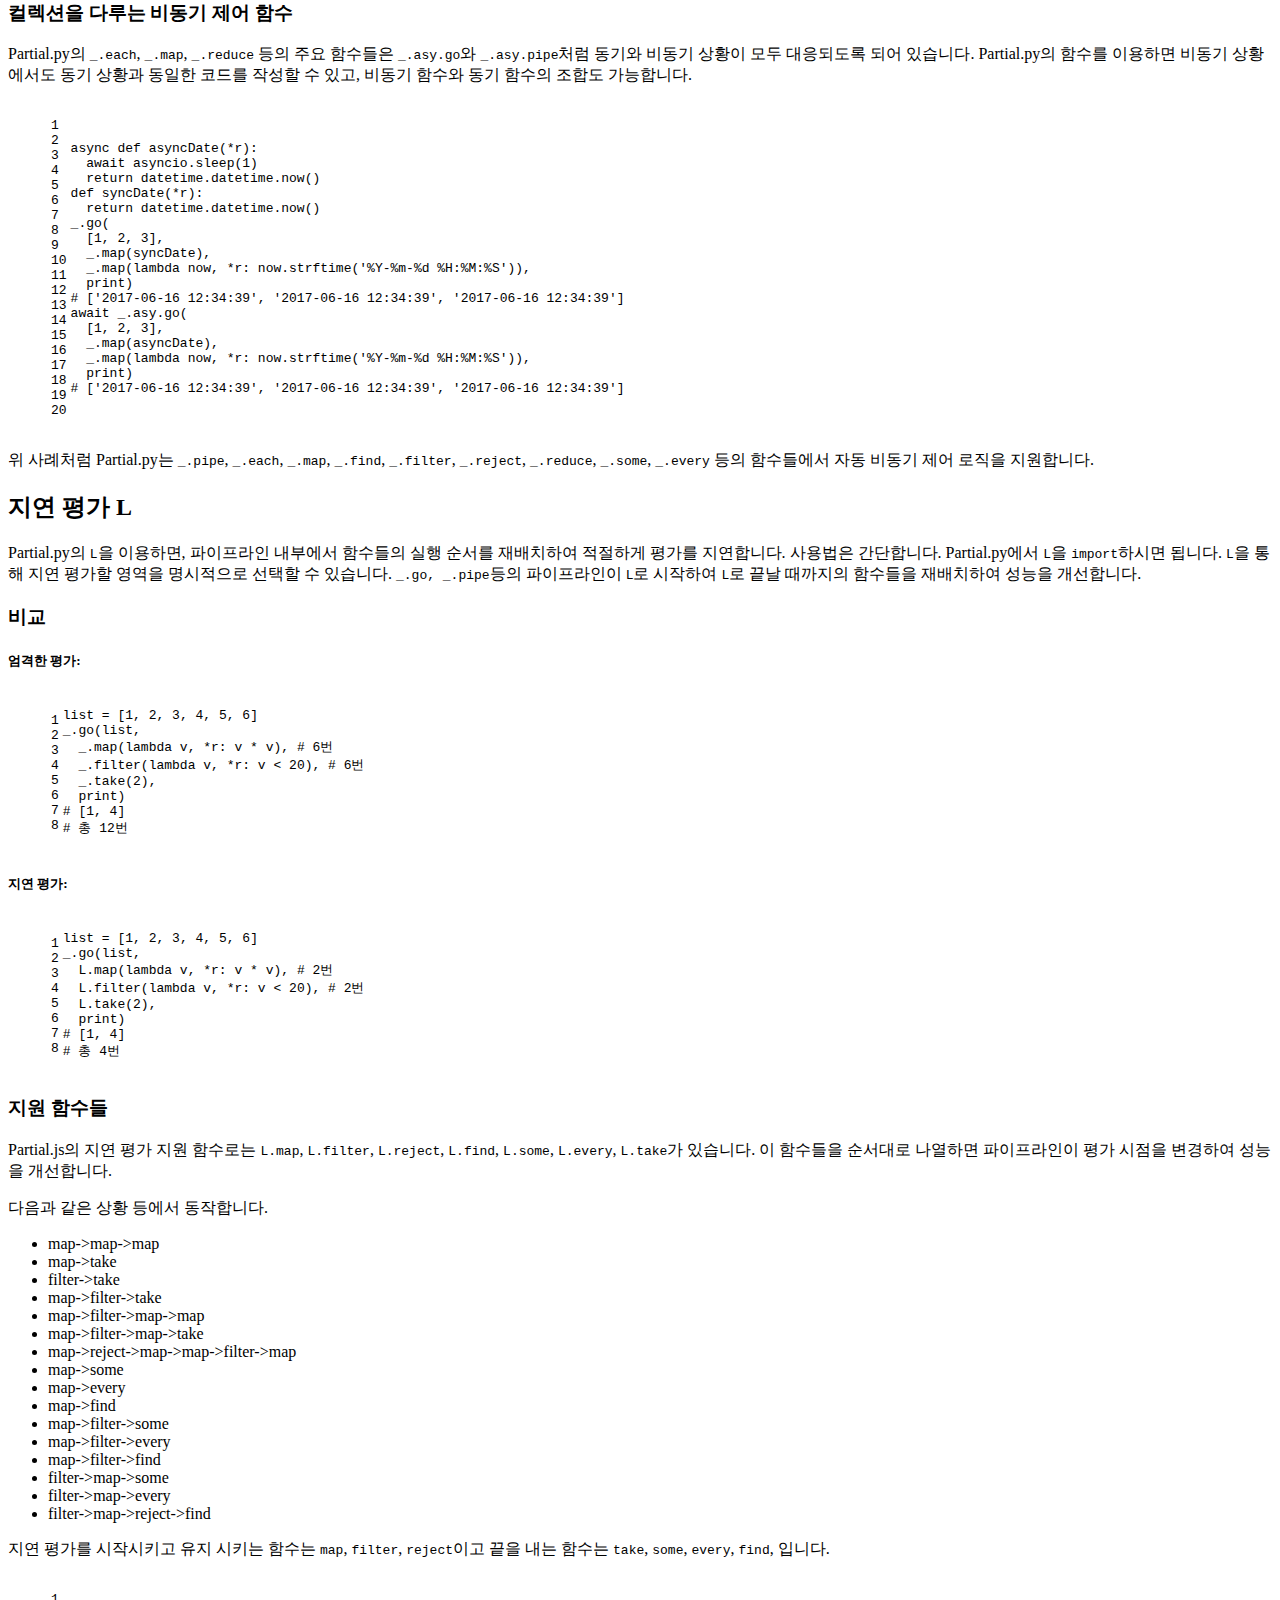
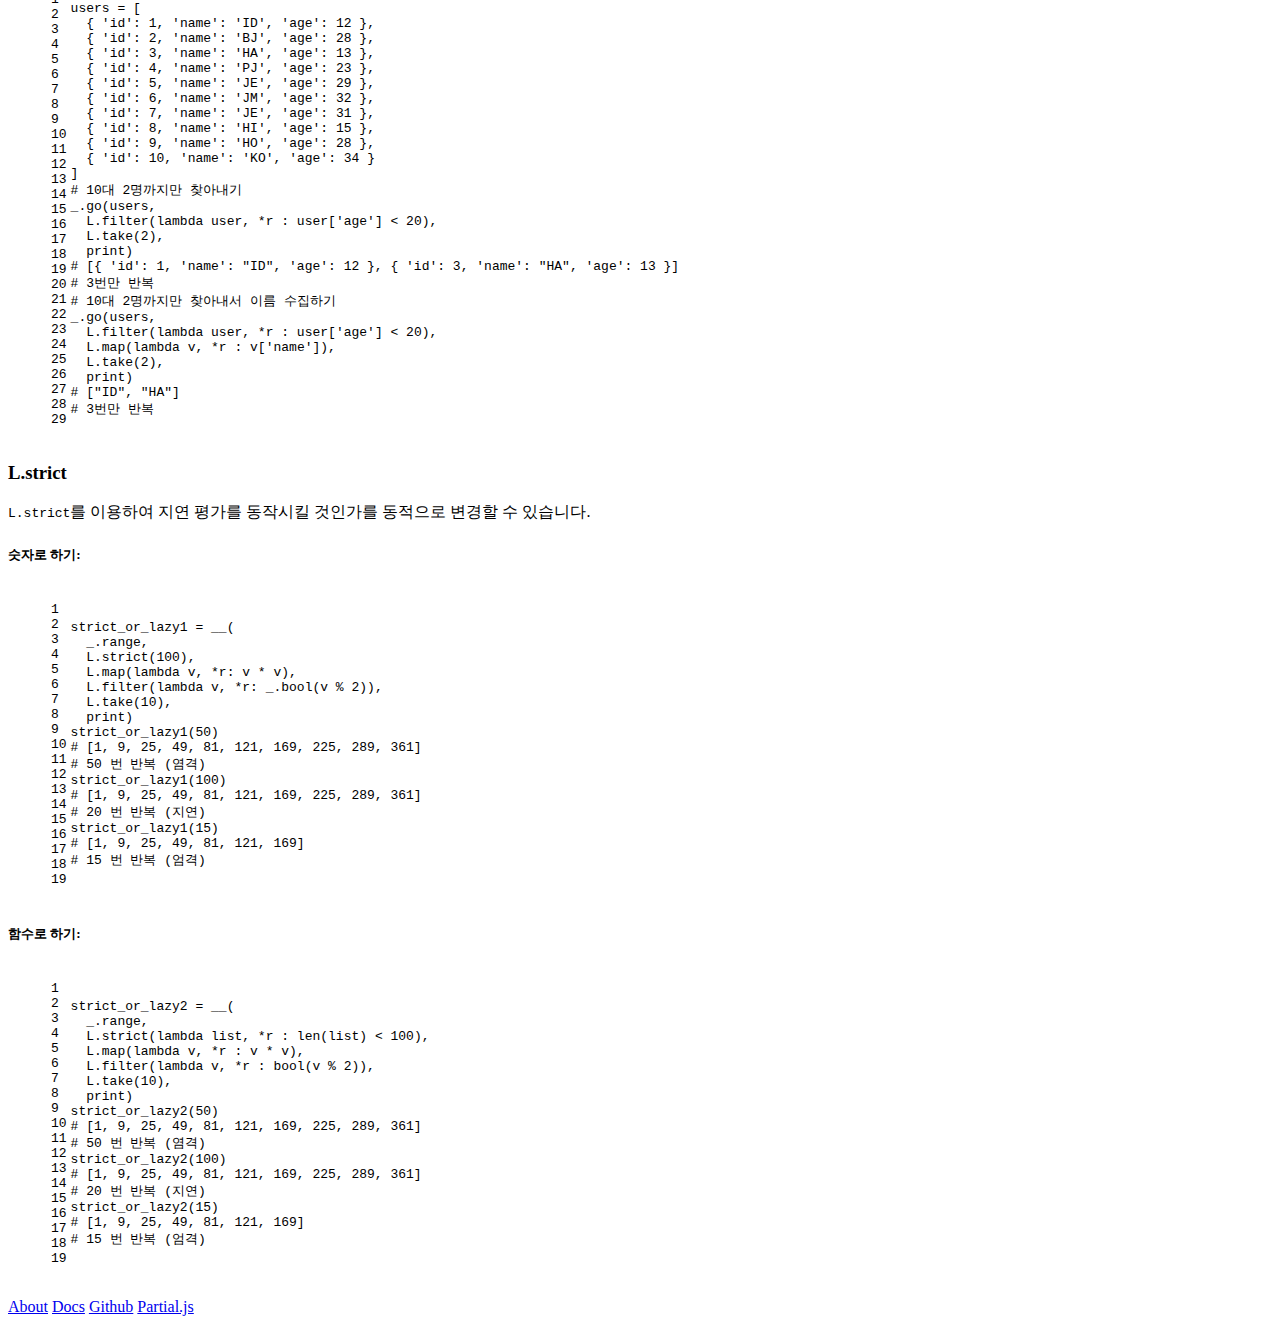
==== commit 8c06c2ea: "Site updated: 2017-06-19 12:36:44" ====
--- a/index.html
+++ b/index.html
@@ -141,6 +141,27 @@
         
         <li>
           <a href="#컬렉션을-다루는-비동기-제어-함수">컬렉션을 다루는 비동기 제어 함수</a>
+        </li>
+        
+      </ul>
+    </div>
+    
+    <div class="widget-title">
+      <a href="#지연-평가-L">지연 평가 L</a>
+    </div>
+    <div class="widget">
+      <ul>
+        
+        <li>
+          <a href="#비교">비교</a>
+        </li>
+        
+        <li>
+          <a href="#지원-함수들">지원 함수들</a>
+        </li>
+        
+        <li>
+          <a href="#L-strict">L.strict</a>
         </li>
         
       </ul>
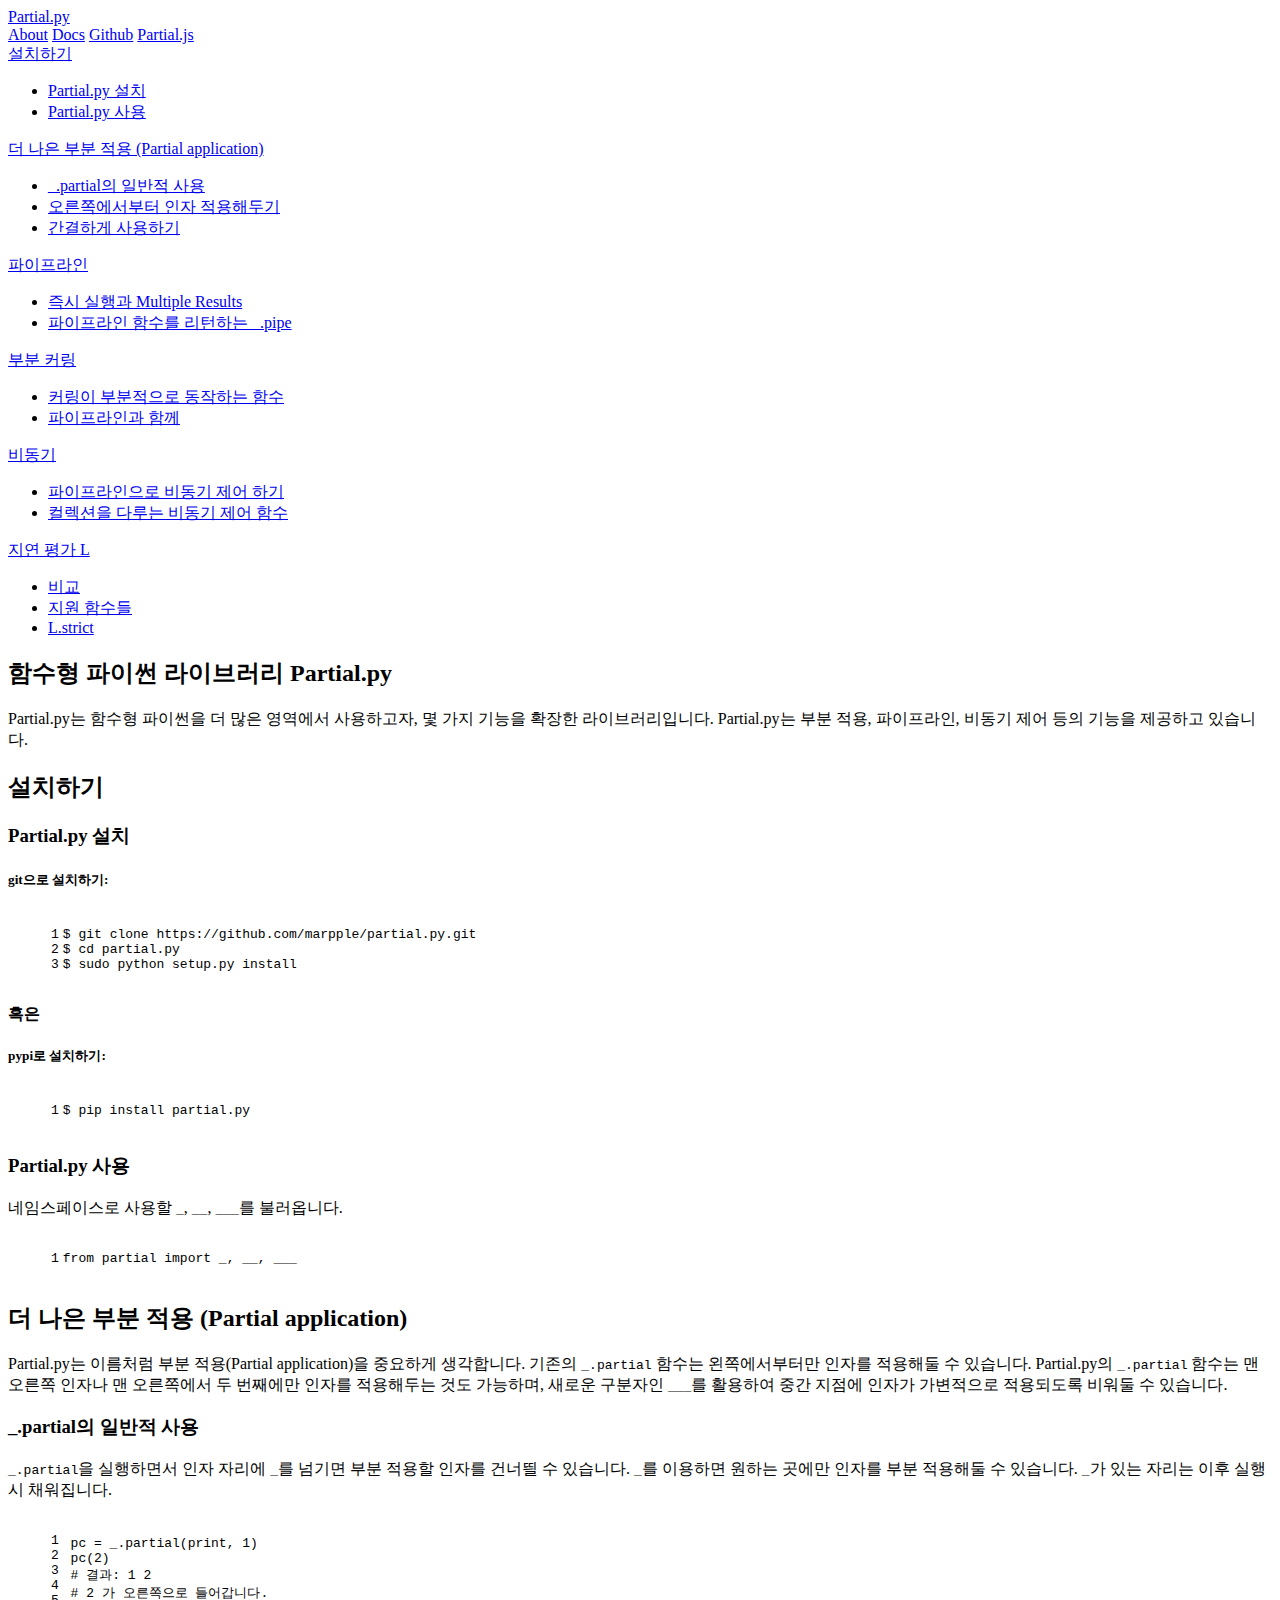
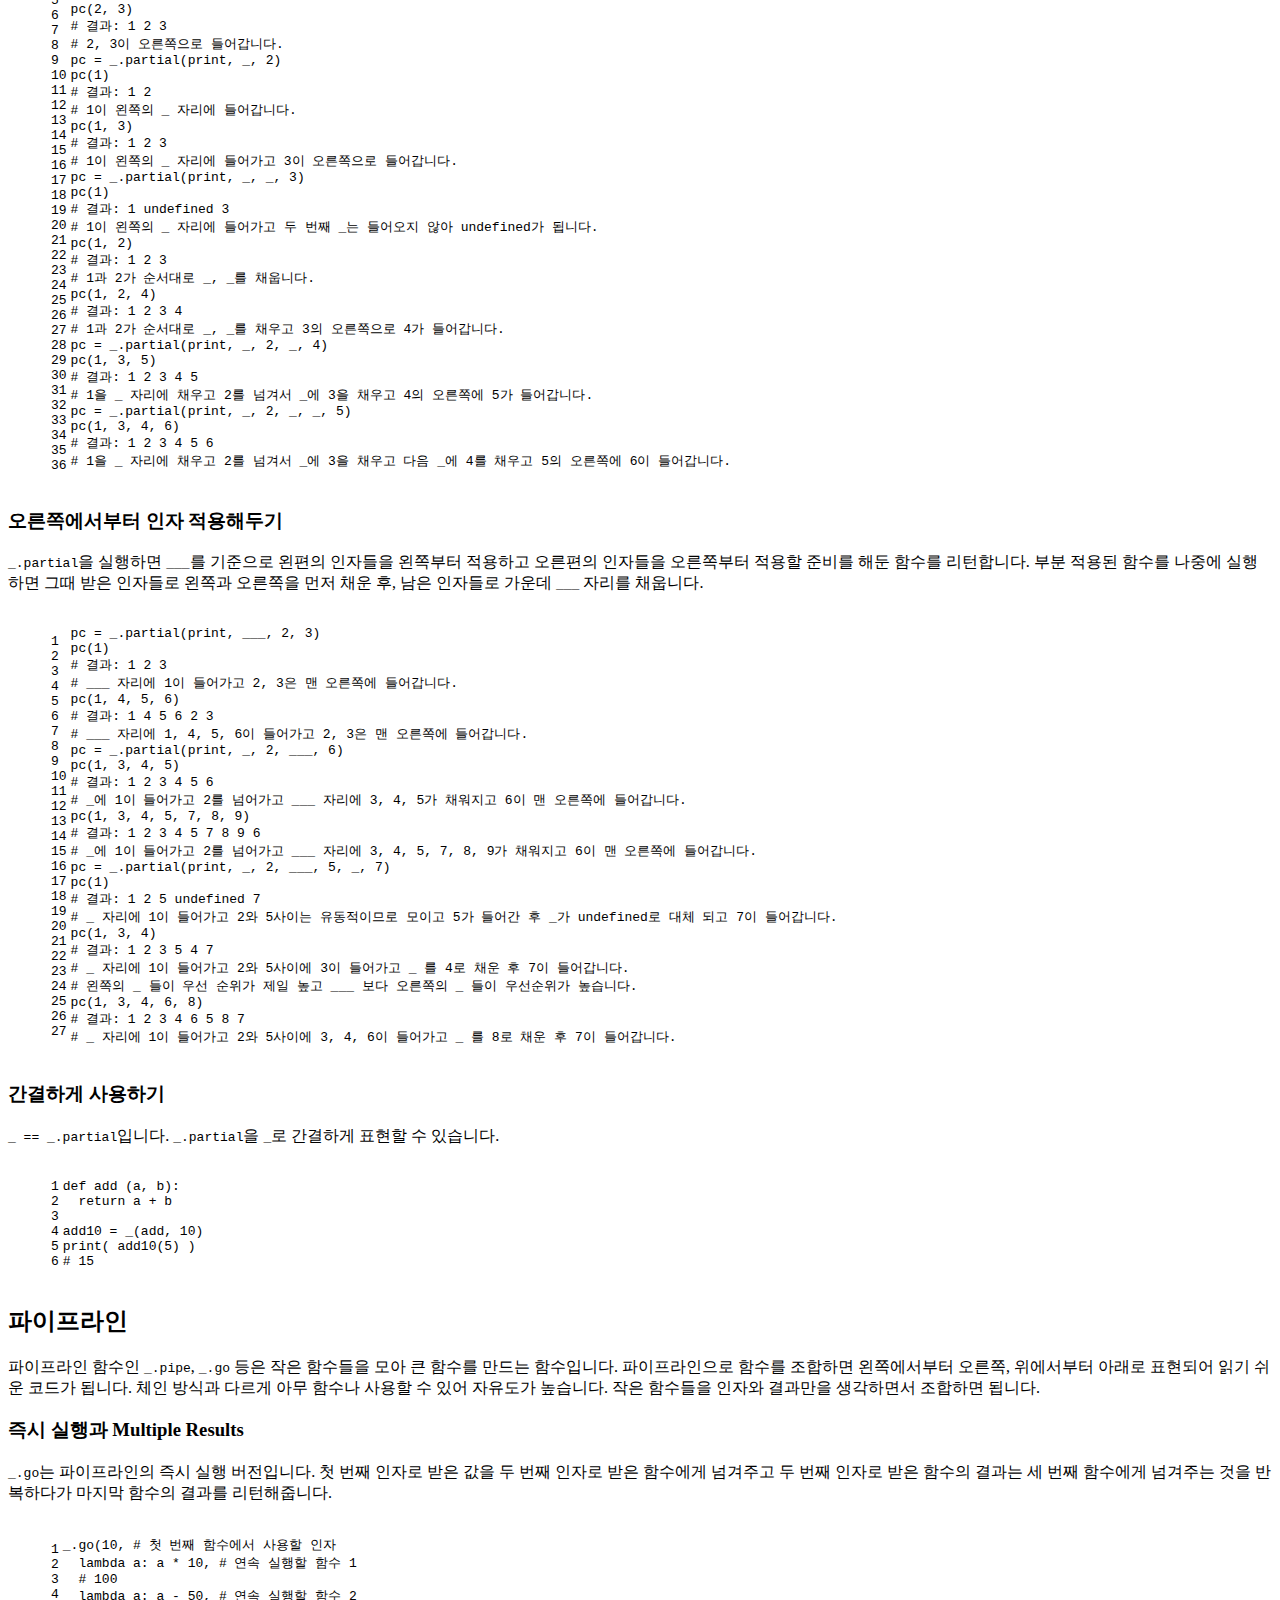
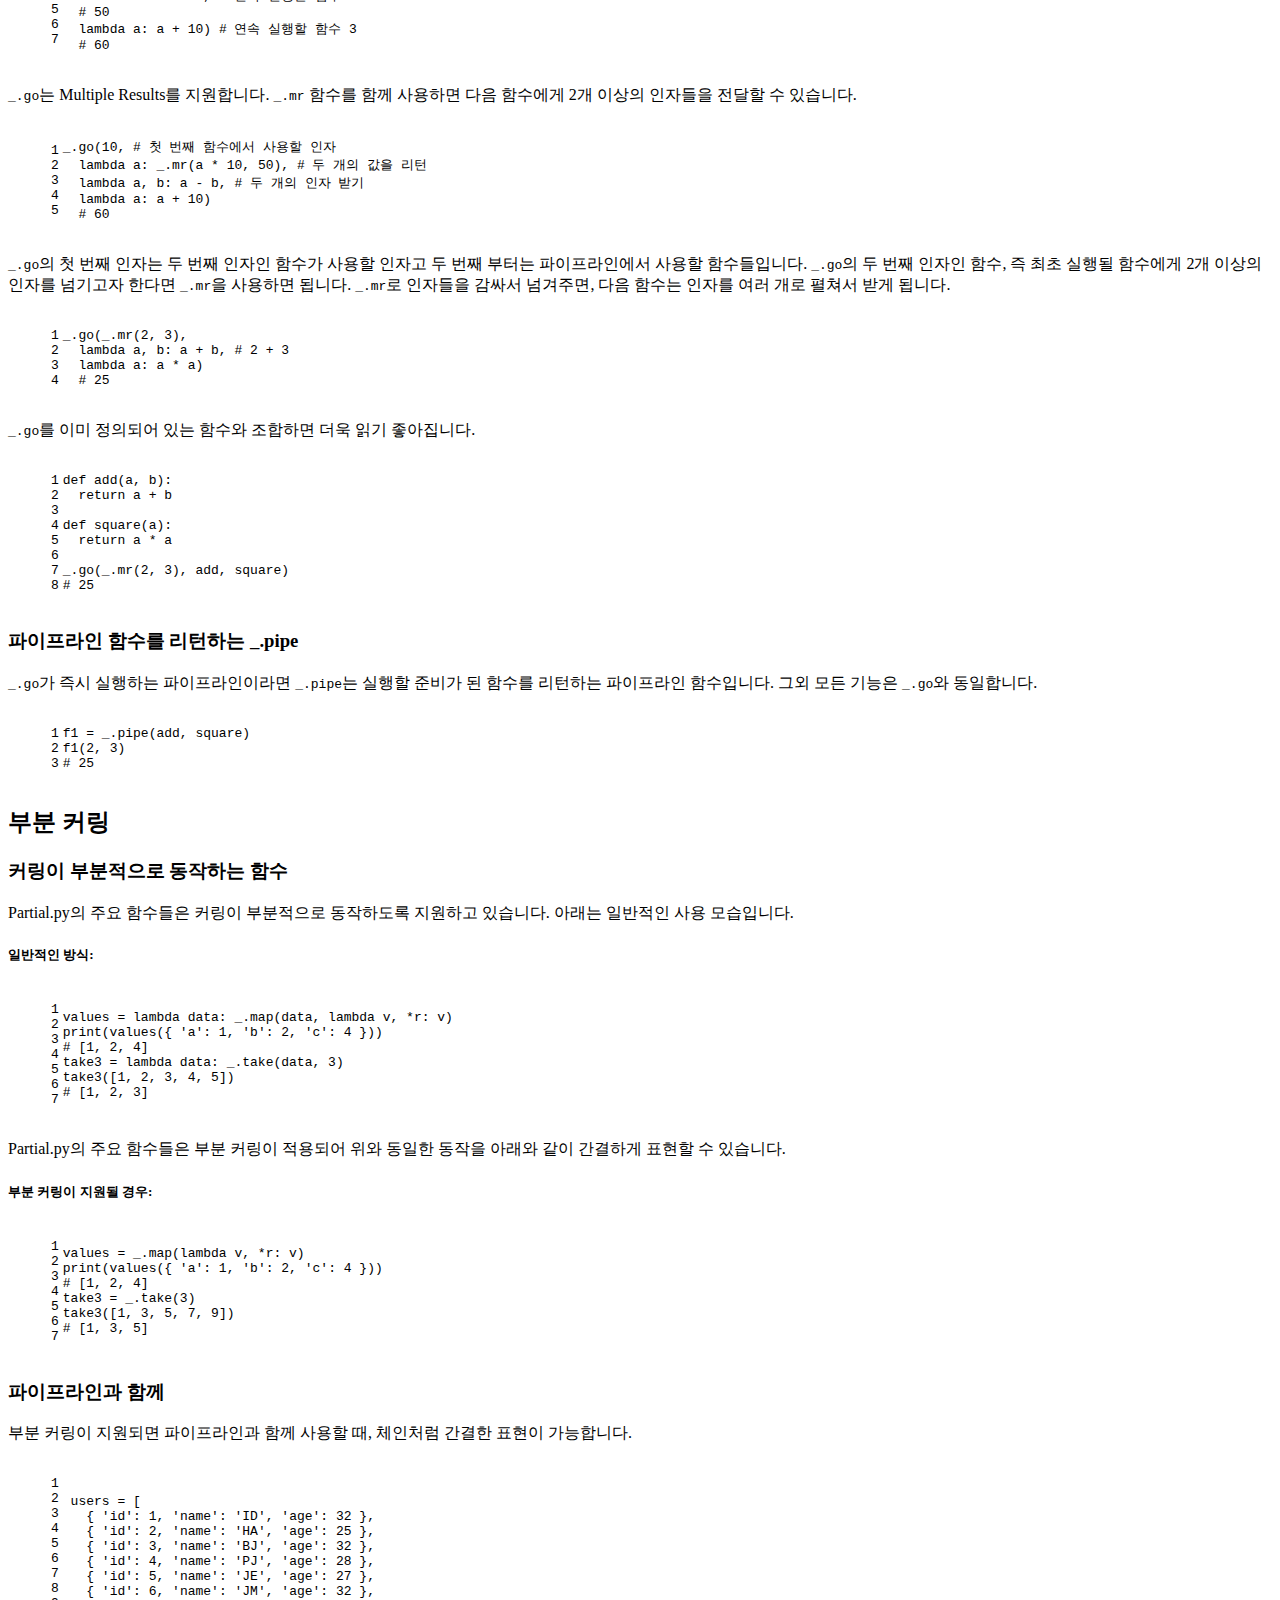
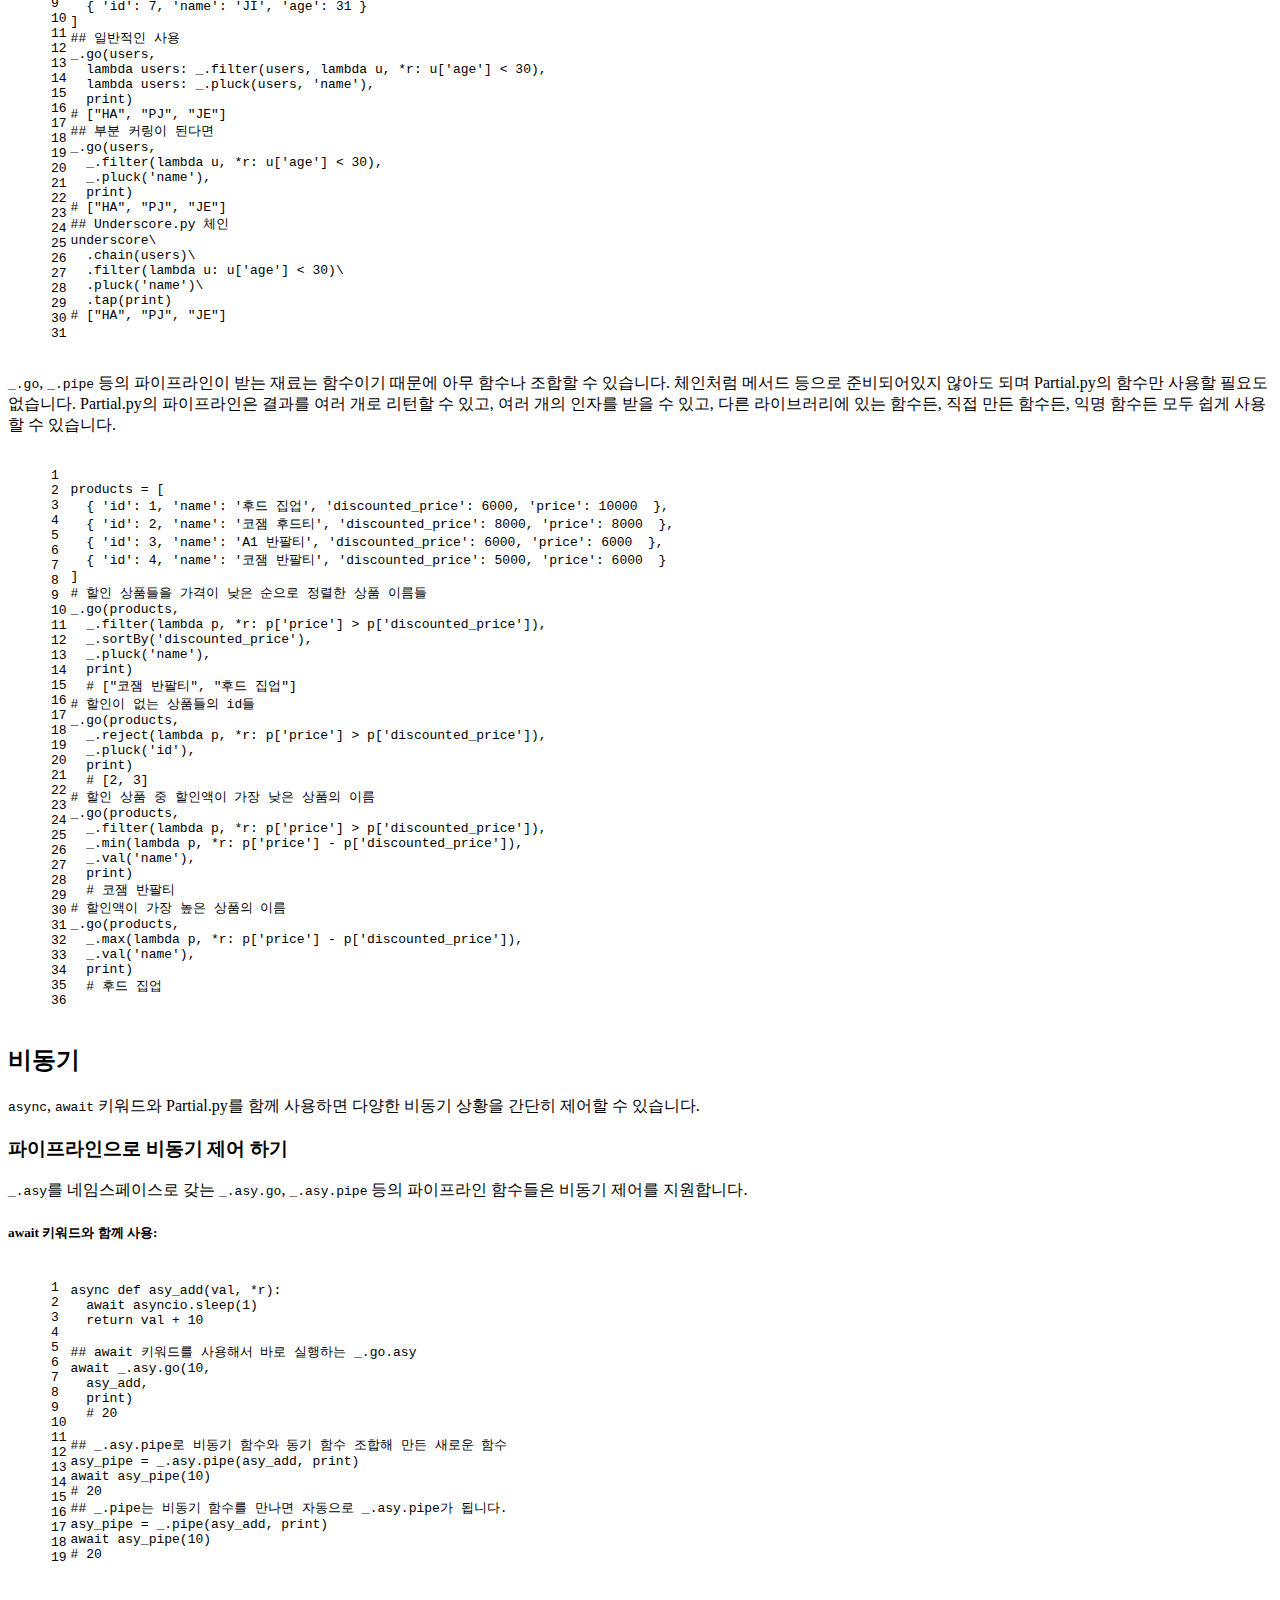
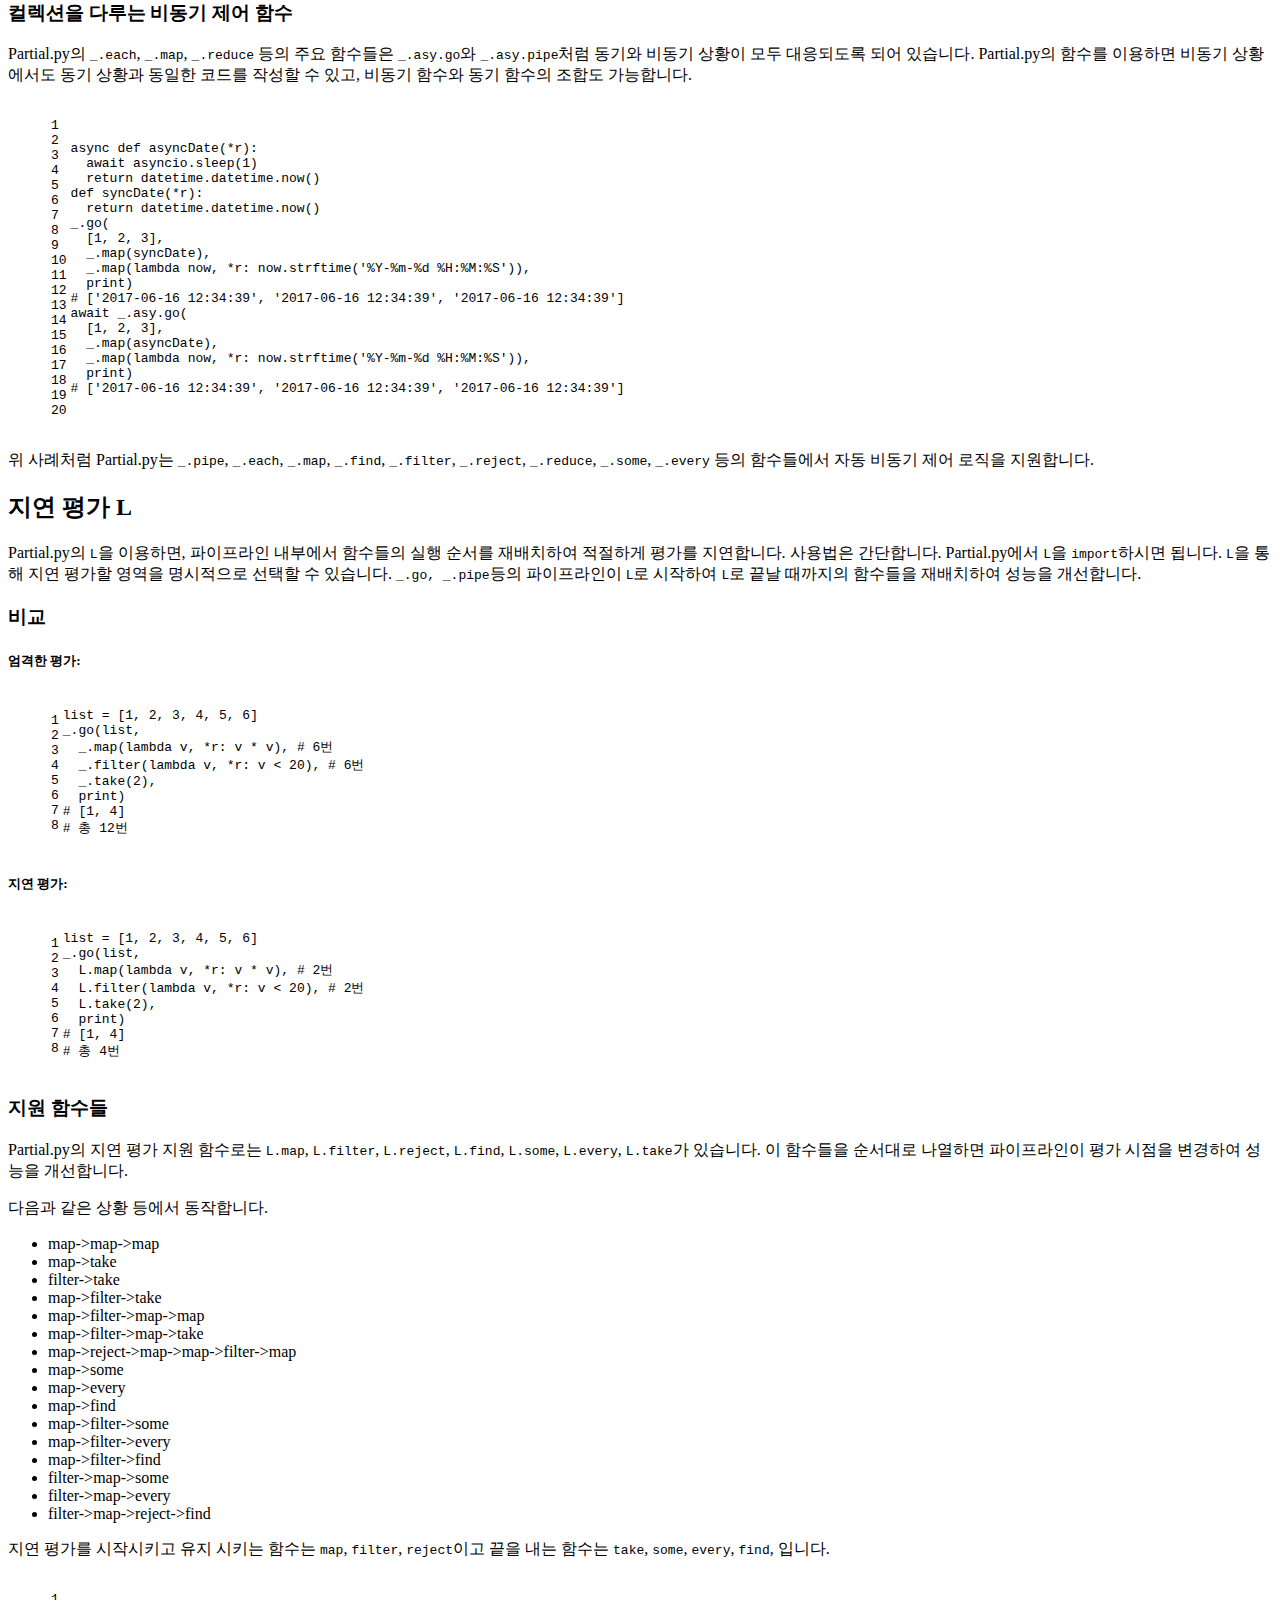
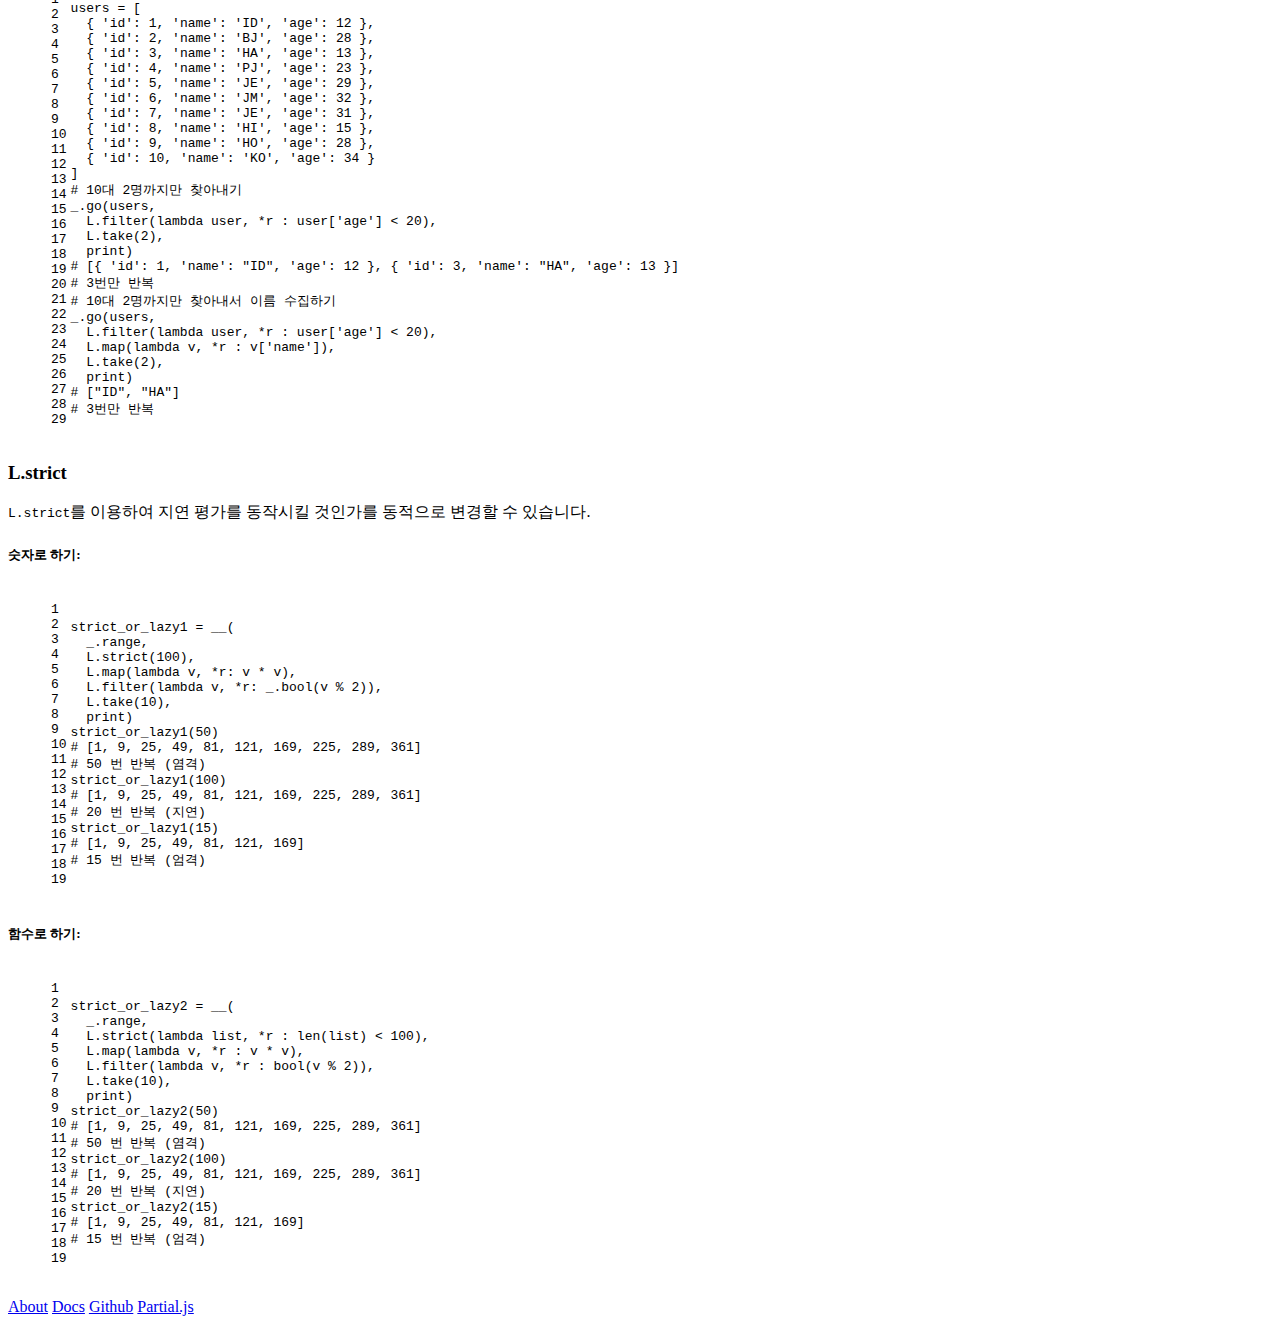
==== commit 4b1c1547: "Site updated: 2017-06-26 20:49:34" ====
--- a/index.html
+++ b/index.html
@@ -220,7 +220,7 @@
 <h2 id="지연-평가-L"><a href="#지연-평가-L" class="headerlink" title="지연 평가 L"></a>지연 평가 L</h2><p>Partial.py의 <code>L</code>을 이용하면, 파이프라인 내부에서 함수들의 실행 순서를 재배치하여 적절하게 평가를 지연합니다. 사용법은 간단합니다. Partial.py에서 <code>L</code>을 <code>import</code>하시면 됩니다. <code>L</code>을 통해 지연 평가할 영역을 명시적으로 선택할 수 있습니다. <code>_.go, _.pipe</code>등의 파이프라인이 <code>L</code>로 시작하여 <code>L</code>로 끝날 때까지의 함수들을 재배치하여 성능을 개선합니다.</p>
 <h3 id="비교"><a href="#비교" class="headerlink" title="비교"></a>비교</h3><h5 id="엄격한-평가"><a href="#엄격한-평가" class="headerlink" title="엄격한 평가:"></a>엄격한 평가:</h5><figure class="highlight python"><table><tr><td class="gutter"><pre><div class="line">1</div><div class="line">2</div><div class="line">3</div><div class="line">4</div><div class="line">5</div><div class="line">6</div><div class="line">7</div><div class="line">8</div></pre></td><td class="code"><pre><div class="line">list = [<span class="number">1</span>, <span class="number">2</span>, <span class="number">3</span>, <span class="number">4</span>, <span class="number">5</span>, <span class="number">6</span>]</div><div class="line">_.go(list,</div><div class="line">  _.map(<span class="keyword">lambda</span> v, *r: v * v), <span class="comment"># 6번</span></div><div class="line">  _.filter(<span class="keyword">lambda</span> v, *r: v &lt; <span class="number">20</span>), <span class="comment"># 6번</span></div><div class="line">  _.take(<span class="number">2</span>),</div><div class="line">  <span class="keyword">print</span>)</div><div class="line"><span class="comment"># [1, 4]</span></div><div class="line"><span class="comment"># 총 12번</span></div></pre></td></tr></table></figure>
 <h5 id="지연-평가"><a href="#지연-평가" class="headerlink" title="지연 평가:"></a>지연 평가:</h5><figure class="highlight python"><table><tr><td class="gutter"><pre><div class="line">1</div><div class="line">2</div><div class="line">3</div><div class="line">4</div><div class="line">5</div><div class="line">6</div><div class="line">7</div><div class="line">8</div></pre></td><td class="code"><pre><div class="line">list = [<span class="number">1</span>, <span class="number">2</span>, <span class="number">3</span>, <span class="number">4</span>, <span class="number">5</span>, <span class="number">6</span>]</div><div class="line">_.go(list,</div><div class="line">  L.map(<span class="keyword">lambda</span> v, *r: v * v), <span class="comment"># 2번</span></div><div class="line">  L.filter(<span class="keyword">lambda</span> v, *r: v &lt; <span class="number">20</span>), <span class="comment"># 2번</span></div><div class="line">  L.take(<span class="number">2</span>),</div><div class="line">  <span class="keyword">print</span>)</div><div class="line"><span class="comment"># [1, 4]</span></div><div class="line"><span class="comment"># 총 4번</span></div></pre></td></tr></table></figure>
-<h3 id="지원-함수들"><a href="#지원-함수들" class="headerlink" title="지원 함수들"></a>지원 함수들</h3><p>Partial.js의 지연 평가 지원 함수로는 <code>L.map</code>, <code>L.filter</code>, <code>L.reject</code>, <code>L.find</code>, <code>L.some</code>, <code>L.every</code>, <code>L.take</code>가 있습니다. 이 함수들을 순서대로 나열하면 파이프라인이 평가 시점을 변경하여 성능을 개선합니다.</p>
+<h3 id="지원-함수들"><a href="#지원-함수들" class="headerlink" title="지원 함수들"></a>지원 함수들</h3><p>Partial.py의 지연 평가 지원 함수로는 <code>L.map</code>, <code>L.filter</code>, <code>L.reject</code>, <code>L.find</code>, <code>L.some</code>, <code>L.every</code>, <code>L.take</code>가 있습니다. 이 함수들을 순서대로 나열하면 파이프라인이 평가 시점을 변경하여 성능을 개선합니다.</p>
 <p>다음과 같은 상황 등에서 동작합니다.</p>
 <ul>
 <li>map-&gt;map-&gt;map</li>
